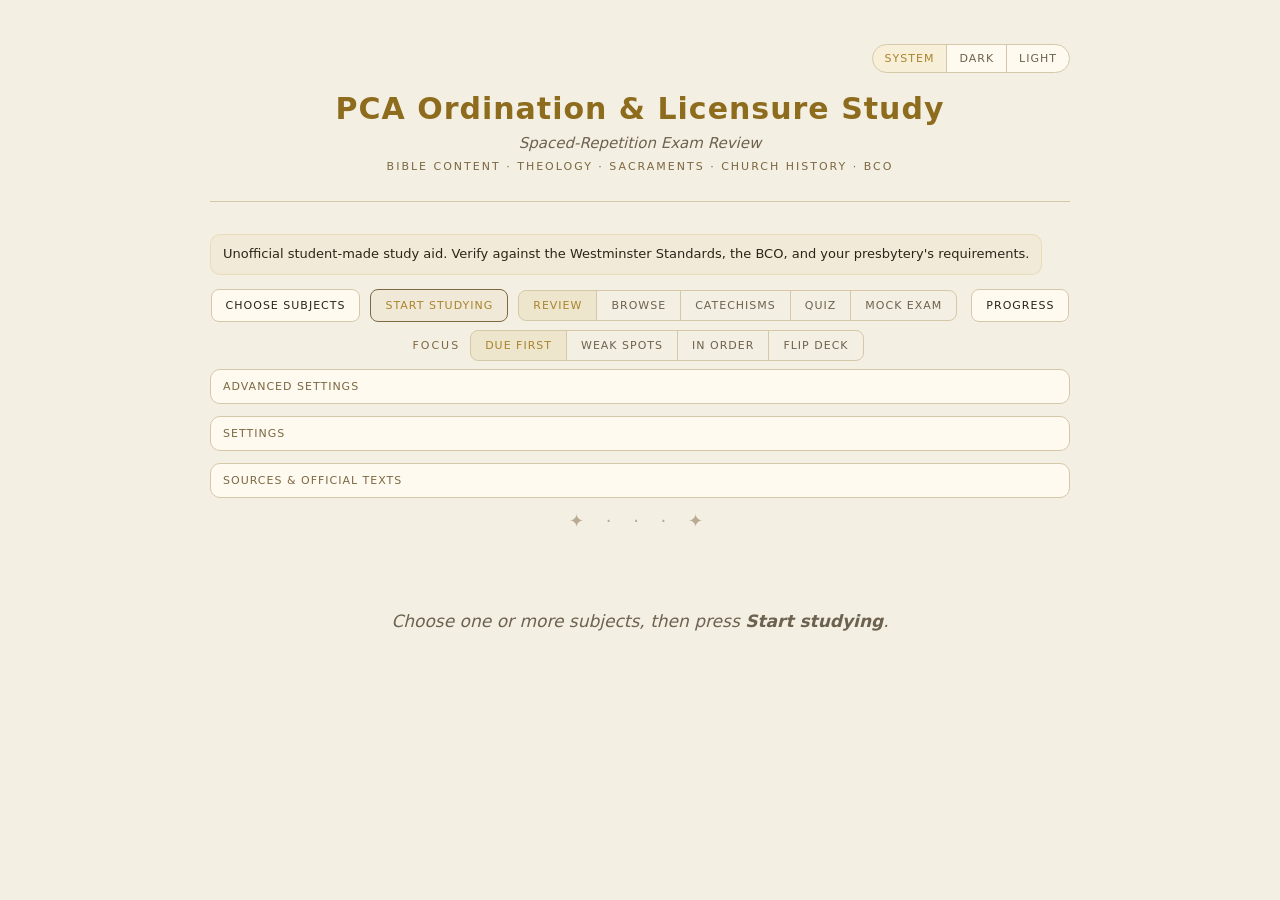
==== index.html @ 2c406398 "feat: add best scores to Progress, export v2, and PWA release bump" ====
<!DOCTYPE html>
<html lang="en">
<head>
<meta charset="utf-8">
<meta name="viewport" content="width=device-width, initial-scale=1, viewport-fit=cover">
<title>PCA Ordination &amp; Licensure Study</title>
<meta name="description" content="Spaced-repetition review for PCA licensure and ordination exams — Bible Content, Theology, Sacraments, Church History, and the Book of Church Order.">
<meta name="theme-color" content="#0e0f14">
<link rel="icon" href="favicon.svg">
<link rel="manifest" href="manifest.json?v=68">

<!-- Google tag (gtag.js) -->
<script async src="https://www.googletagmanager.com/gtag/js?id=G-Y49JRJH39Q"></script>
<script>
  window.dataLayer = window.dataLayer || [];
  function gtag(){dataLayer.push(arguments);}
  gtag('js', new Date());

  gtag('config', 'G-Y49JRJH39Q');
</script>

<!-- Pre-paint: set theme/font/size before first paint to avoid a flash. -->
<script>
(function () {
  try {
    var t = localStorage.getItem('pca_theme');
    if (t === 'dark' || t === 'light') document.documentElement.setAttribute('data-theme', t);
    else document.documentElement.setAttribute('data-theme', window.matchMedia('(prefers-color-scheme: light)').matches ? 'light' : 'dark');
    var f = localStorage.getItem('pca_font');
    document.documentElement.setAttribute('data-font-family', f === 'serif' ? 'serif' : 'sans');
    var s = localStorage.getItem('pca_text_size') || 'medium';
    document.documentElement.setAttribute('data-text-size', s);
  } catch (e) {
    document.documentElement.setAttribute('data-theme', 'dark');
    document.documentElement.setAttribute('data-font-family', 'sans');
    document.documentElement.setAttribute('data-text-size', 'medium');
  }
})();
</script>

<link rel="stylesheet" href="styles.css?v=68">
<link rel="stylesheet" href="css/pca.css?v=68">
</head>
<body>
<div class="app">

  <header>
    <div class="header-top">
      <div></div>
      <div class="theme-switcher" role="group" aria-label="Color theme">
        <button class="theme-btn" id="themeSystemBtn" type="button" data-theme-mode="system">System</button>
        <button class="theme-btn" id="themeDarkBtn" type="button" data-theme-mode="dark">Dark</button>
        <button class="theme-btn" id="themeLightBtn" type="button" data-theme-mode="light">Light</button>
      </div>
    </div>
    <h1>PCA Ordination &amp; Licensure Study</h1>
    <div class="subtitle" id="appSubtitle">Spaced-Repetition Exam Review</div>
    <div class="wycliffe">Bible Content · Theology · Sacraments · Church History · BCO</div>
  </header>

  <div class="notice-row">
    <div class="app-notice" id="appNotice">Unofficial student-made study aid. Verify against the Westminster Standards, the BCO, and your presbytery's requirements.</div>
  </div>

  <div class="quick-start">
    <button class="quick-btn" type="button" id="chooseSubjectBtn">Choose subjects</button>
    <button class="quick-btn quick-primary" type="button" id="startStudyingBtn">Start studying</button>
    <div class="mode-group" role="group" aria-label="Study mode">
      <button class="mode-btn active" id="modeReviewBtn" type="button" data-mode="review" title="Self-check flashcards: recall, reveal, grade yourself">Review</button>
      <button class="mode-btn" id="modeBrowseBtn" type="button" data-mode="browse" title="Read a subject as an outline — tap a question to expand the answer">Browse</button>
      <button class="mode-btn" id="modeCatechismBtn" type="button" data-mode="catechism" title="The Westminster Larger &amp; Shorter Catechisms, question by question">Catechisms</button>
      <button class="mode-btn" id="modeQuizBtn" type="button" data-mode="quiz" title="Multiple-choice quiz on fact-style cards (passages, events, key facts) — longer self-check cards are covered in Review &amp; Browse">Quiz</button>
      <button class="mode-btn" id="modeExamBtn" type="button" data-mode="exam" title="Written-exam practice modeled on your committee's study guidelines — Bible Knowledge, Theology, and BCO sections">Mock exam</button>
    </div>
    <button class="quick-btn" type="button" id="progressBtn">Progress</button>
  </div>

  <div class="focus-row" id="focusRow" role="group" aria-label="Deck focus">
    <span class="focus-label">Focus</span>
    <div class="mode-group">
      <button class="mode-btn active" id="focusDueBtn" type="button" data-focus="due" title="Cards that are due, soonest first">Due first</button>
      <button class="mode-btn" id="focusWeakBtn" type="button" data-focus="weak" title="Only cards you've studied and scored under 60%">Weak spots</button>
      <button class="mode-btn" id="focusOrderBtn" type="button" data-focus="order" title="Unspaced: read straight through the whole selection in book order, ignoring the schedule">In order</button>
      <button class="mode-btn" id="focusFlipBtn" type="button" data-focus="flip" title="Non-spaced flip deck. Review: Hard/Uncertain send the card to the back of the pile, Easy retires it for this session. Quiz: a correct answer retires the card, a wrong one recycles it.">Flip deck</button>
    </div>
  </div>

  <details class="utility-section">
    <summary>Advanced settings</summary>
    <div class="adv-settings" id="advSettings" role="group" aria-label="Study engine settings">
      <button class="toggle-label" id="shuffleToggle" type="button" role="switch" aria-checked="true"
        title="On randomises the deck each time it's built or reshuffled; off keeps a fixed order (by subject, then book order). Parked while “In order” is the focus.">
        <span class="toggle-switch on" id="shuffleBtn" aria-hidden="true"></span>
        <span class="toggle-text">Shuffle</span>
      </button>
      <button class="toggle-label" id="spacedToggle" type="button" role="switch" aria-checked="true"
        title="Spaced repetition. On schedules each card by how well you know it and only resurfaces it when it's due — the 2-month / 14-day cadence. Off is unspaced: study the whole selection ignoring the schedule, marking cards until they're cleared (reps are still logged for your streak and XP).">
        <span class="toggle-switch on" id="spacedBtn" aria-hidden="true"></span>
        <span class="toggle-text">Spaced repetition</span>
      </button>
      <button class="toggle-label" id="unspacedResetToggle" type="button" role="switch" aria-checked="true"
        title="When spaced repetition is off, re-present every card again each new day so the selection comes back fresh. Off keeps the cards you've cleared retired until you reset.">
        <span class="toggle-switch on" id="unspacedResetBtn" aria-hidden="true"></span>
        <span class="toggle-text">Unspaced daily reset</span>
      </button>
      <button class="toggle-label" id="soundToggle" type="button" role="switch" aria-checked="false"
        title="Short synthesized tones for quiz and exam answers and results — a quiet rising tone for a correct answer, a low tone for an incorrect one, and a brief chime or fanfare for an A or S result. Off by default; sounds are generated on this device (Web Audio), nothing is downloaded.">
        <span class="toggle-switch" id="soundBtn" aria-hidden="true"></span>
        <span class="toggle-text">Sound effects</span>
      </button>
      <button class="toggle-label" id="celebrateToggle" type="button" role="switch" aria-checked="true"
        title="A brief confetti burst when a completed quiz or exam sitting earns an A or S. Skipped automatically when your device asks for reduced motion — a static gold accent shows instead. On by default.">
        <span class="toggle-switch on" id="celebrateBtn" aria-hidden="true"></span>
        <span class="toggle-text">Celebrations</span>
      </button>
    </div>
  </details>

  <details class="utility-section">
    <summary>Settings</summary>
    <div class="display-prefs" role="group" aria-label="Display preferences">
      <div class="display-prefs-row">
        <span class="display-prefs-label">Font</span>
        <div class="theme-switcher" role="group" aria-label="Font family">
          <button class="theme-btn" id="fontSerifBtn" type="button" data-font="serif">Serif</button>
          <button class="theme-btn" id="fontSansBtn" type="button" data-font="sans">Sans</button>
        </div>
      </div>
      <div class="display-prefs-row">
        <span class="display-prefs-label">Text size</span>
        <div class="theme-switcher" role="group" aria-label="Text size">
          <button class="theme-btn" id="textSizeMediumBtn" type="button" data-size="medium">Medium</button>
          <button class="theme-btn" id="textSizeLargeBtn" type="button" data-size="large">Large</button>
          <button class="theme-btn" id="textSizeXLargeBtn" type="button" data-size="x-large">X-Large</button>
        </div>
      </div>
      <div class="display-prefs-row">
        <span class="display-prefs-label">WCF card detail</span>
        <div class="theme-switcher" role="group" aria-label="WCF card detail">
          <button class="theme-btn" id="wcfFullBtn" type="button" data-wcf-detail="full" title="Westminster Confession cards show the full text of the confession section (default).">Full text</button>
          <button class="theme-btn" id="wcfSummaryBtn" type="button" data-wcf-detail="summary" title="Westminster Confession cards show a concise summary, with the full text available behind an expander.">Summary</button>
        </div>
      </div>
    </div>
    <p class="display-prefs-note">WCF card detail controls only the Westminster Confession cards — Full text (the default) shows the whole confession section; Summary shows a concise study version.</p>
    <div style="margin-top:12px; display:flex; gap:8px; flex-wrap:wrap;">
      <button class="ctrl-btn" type="button" id="installAppBtn">Install app</button>
      <button class="ctrl-btn" type="button" id="exportBtn">Export progress</button>
      <button class="ctrl-btn" type="button" id="importBtn">Import progress</button>
      <button class="ctrl-btn" type="button" id="resetSelectionBtn">Reset this selection</button>
      <button class="ctrl-btn" type="button" id="resetAllBtn">Reset everything…</button>
      <button class="ctrl-btn" type="button" id="clearScoresBtn">Clear best scores…</button>
      <input type="file" id="importFile" accept="application/json" style="display:none">
    </div>
  </details>

  <details class="utility-section">
    <summary>Sources &amp; official texts</summary>
    <div class="sources-body">
      <p>This app is a study aid. Where the answer quotes a confessional standard
        it is labeled (e.g. <em>Westminster Shorter Catechism</em>); text marked
        <em>Study note</em> is the author's gloss — confirm it against the
        official texts below. Reference chips on each card link out to the source.</p>
      <ul class="sources-list">
        <li><strong>Book of Church Order (PCA)</strong> —
          <a href="https://www.pcaac.org/bco/" target="_blank" rel="noopener noreferrer">official current BCO (pcaac.org)</a> ·
          <a href="https://www.pcahistory.org/bco/" target="_blank" rel="noopener noreferrer">browsable (pcahistory.org)</a></li>
        <li><strong>Westminster Confession of Faith</strong> —
          <a href="https://www.opc.org/wcf.html" target="_blank" rel="noopener noreferrer">with proof texts (opc.org)</a></li>
        <li><strong>Westminster Larger Catechism</strong> —
          <a href="https://www.opc.org/lc.html" target="_blank" rel="noopener noreferrer">opc.org</a></li>
        <li><strong>Westminster Shorter Catechism</strong> —
          <a href="https://www.opc.org/sc.html" target="_blank" rel="noopener noreferrer">opc.org</a></li>
        <li><strong>Exam preparation guide</strong> —
          <a href="https://www.pcabookstore.com/p-1765-preparing-for-licensure-and-or.aspx" target="_blank" rel="noopener noreferrer">Chapell/Meek, <em>Preparing for Licensure &amp; Ordination Exams</em></a> (the standard weekly-schedule companion)</li>
      </ul>
      <p class="sources-note">Note on provenance: the BCO is copyrighted, so all BCO
        content here is <em>paraphrase</em> — the original Q&amp;A deck derives from a
        third-party 2007 study set, and the governance sub-decks are modern paraphrases
        keyed to current BCO chapter numbers. Always verify wording and numbering
        against the official BCO (linked above). The Westminster Standards content is
        quoted from the public-domain text. Exams are set per presbytery; there is no
        standard PCA question bank.</p>
    </div>
  </details>

  <div class="ornament">✦ · · · ✦</div>

  <div class="qa-deck-meta" id="deckMeta"></div>
  <div id="cardArea">
    <div class="empty-state">
      <p>Choose one or more subjects, then press <strong>Start studying</strong>.</p>
    </div>
  </div>

  <section class="review-shell">
    <div class="review-panel" id="reviewPanel">
      <div class="review-stats" id="reviewStats"></div>
      <div class="review-list" id="reviewList"></div>
    </div>
  </section>
</div>

<!-- Subject / sub-deck selector -->
<div class="consent-overlay" id="studySelectorOverlay" aria-hidden="true">
  <div class="consent-modal" role="dialog" aria-modal="true" aria-label="Choose subjects">
    <div class="selector-head">
      <h2>Choose what to study</h2>
      <div class="selector-head-actions">
        <button class="ctrl-btn" type="button" id="selectorClearTopBtn">Clear</button>
        <button class="quick-btn quick-primary" type="button" id="selectorDoneTopBtn">Done</button>
      </div>
    </div>
    <div class="selector-groupby theme-switcher" role="group" aria-label="Group decks by">
      <button class="theme-btn active" id="groupByWeekBtn" type="button" data-groupby="week" title="The 12-week study plan (Chapell &amp; Meek, “Schedule of Assignments”)">By week</button>
      <button class="theme-btn" id="groupBySubjectBtn" type="button" data-groupby="subject">By subject</button>
    </div>
    <div class="subject-list" id="subjectList"></div>
    <div style="display:flex; gap:8px; justify-content:flex-end; margin-top:8px;">
      <button class="ctrl-btn" type="button" id="selectorAllBtn">Select all</button>
      <button class="ctrl-btn" type="button" id="selectorClearBtn">Clear</button>
      <button class="quick-btn quick-primary" type="button" id="selectorDoneBtn">Done</button>
    </div>
  </div>
</div>

<!-- Progress overlay -->
<div class="consent-overlay" id="progressOverlay" aria-hidden="true">
  <div class="consent-modal" role="dialog" aria-modal="true" aria-label="Progress">
    <h2>Progress</h2>
    <div id="progressBody"></div>
    <div style="display:flex; justify-content:flex-end; margin-top:14px;">
      <button class="quick-btn quick-primary" type="button" id="progressCloseBtn">Close</button>
    </div>
  </div>
</div>

<!-- Setting describe-modal (opened by the (i) on an Advanced-settings toggle) -->
<div class="consent-overlay" id="toggleInfoOverlay" aria-hidden="true">
  <div class="consent-modal" role="dialog" aria-modal="true" aria-labelledby="toggleInfoTitle">
    <h2 id="toggleInfoTitle">Setting</h2>
    <div id="toggleInfoBody" class="toggle-info-body"></div>
    <div style="display:flex; justify-content:flex-end; margin-top:14px;">
      <button class="quick-btn quick-primary" type="button" id="toggleInfoCloseBtn">Got it</button>
    </div>
  </div>
</div>

<!-- ESV API token modal (Psalms reader). The ESV is copyrighted, so its text is
     never bundled — the reader fetches it live using the user's OWN free
     Crossway token, stored only on this device. Version only flips to ESV on an
     explicit "Save & use ESV"; a backdrop/Escape dismiss leaves it on KJV. -->
<div class="consent-overlay" id="esvTokenOverlay" aria-hidden="true">
  <div class="consent-modal" role="dialog" aria-modal="true" aria-labelledby="esvTokenTitle">
    <h2 id="esvTokenTitle">ESV API token</h2>
    <div class="consent-copy">
      <p>The ESV is copyrighted, so this app can’t ship its text. To read the Psalms in the ESV it uses <strong>your own</strong> free API token from Crossway, stored only on this device.</p>
      <p><a href="https://api.esv.org/account/create-application/" target="_blank" rel="noopener">Get a free ESV API token →</a></p>
    </div>
    <input type="password" id="esvTokenInput" class="esv-token-input" placeholder="Paste your ESV API token" autocomplete="off" autocapitalize="off" spellcheck="false" aria-label="ESV API token">
    <div class="consent-actions">
      <button class="ctrl-btn" type="button" id="esvTokenKjvBtn">Use King James</button>
      <button class="quick-btn quick-primary" type="button" id="esvTokenSaveBtn">Save &amp; use ESV</button>
    </div>
  </div>
</div>

<!-- Update-available modal (blocking; user-triggered refresh avoids the iOS PWA
     auto-reload freeze). Replaces the old corner banner, which was easy to ignore
     so users lingered on a stale cached version. -->
<div class="consent-overlay" id="refreshAvailableOverlay" aria-hidden="true">
  <div class="consent-modal" role="dialog" aria-modal="true" aria-labelledby="refreshAvailableTitle">
    <h2 id="refreshAvailableTitle">A new version is ready</h2>
    <div class="consent-copy">
      <p>A newer version of the app has been downloaded. Tap <strong>Refresh now</strong> to switch to it — or fully close the app and reopen it. Your saved progress and settings stay on this device and aren’t affected.</p>
    </div>
    <div style="display:flex; justify-content:flex-end; margin-top:14px;">
      <button class="quick-btn quick-primary" type="button" id="updateRefreshBtn">Refresh now</button>
    </div>
  </div>
</div>

<!-- "Install to Home Screen" how-to (shown on iOS Safari / browsers without a
     native install prompt). The persistent banner (#pwaInstallHost) is created
     on demand by js/app/pwaInstall.js. -->
<div class="consent-overlay" id="installInstructionsOverlay" aria-hidden="true">
  <div class="consent-modal install-modal" role="dialog" aria-modal="true" aria-labelledby="installInstructionsTitle">
    <button class="modal-close-x" type="button" id="installCloseX" aria-label="Close">&times;</button>
    <h2 id="installInstructionsTitle">Install this app</h2>
    <div class="consent-copy" id="installInstructionsBody"></div>
    <div class="consent-actions install-actions">
      <button class="ctrl-btn" type="button" id="installGotItBtn">Got it!</button>
      <button class="ctrl-btn" type="button" id="installDontShowBtn">Don&rsquo;t show again</button>
    </div>
  </div>
</div>

<!-- Subject data (plain defer globals → window.PCA_DATA) -->
<script defer src="js/data/subjects/bible_content.js?v=68"></script>
<script defer src="js/data/subjects/bible_books.js?v=68"></script>
<script defer src="js/data/subjects/bco.js?v=68"></script>
<script defer src="js/data/subjects/bco_governance.js?v=68"></script>
<script defer src="js/data/subjects/bco_comprehensive.js?v=68"></script>
<script defer src="js/data/subjects/sacraments.js?v=68"></script>
<script defer src="js/data/subjects/church_history.js?v=68"></script>
<script defer src="js/data/subjects/hot_topics.js?v=68"></script>
<script defer src="js/data/subjects/theology.js?v=68"></script>
<script defer src="js/data/subjects/theology_other.js?v=68"></script>
<script defer src="js/data/subjects/wcf.js?v=68"></script>
<script defer src="js/data/subjects/doctrines_proofs.js?v=68"></script>
<script defer src="js/data/subjects/personal_call.js?v=68"></script>
<script defer src="js/data/subjects/catechism_wsc.js?v=68"></script>

<!-- 12-week study plan (Schedule of Assignments) → window.PCA_WEEKS -->
<script defer src="js/data/week_plan.js?v=68"></script>

<!-- Westminster catechisms full text (defer global → window.PCA_CATECHISMS) -->
<script defer src="js/data/catechisms.js?v=68"></script>
<script defer src="js/data/catechisms_bco.js?v=68"></script>
<!-- The 150 Psalms, KJV (public domain) — the Psalms reader category in the
     Catechisms mode. Must load AFTER catechisms.js (which assigns the global). -->
<script defer src="js/data/psalms_kjv.js?v=68"></script>

<!-- Hand-authored quiz bank (defer globals → window.PCA_QUIZ) -->
<script defer src="js/data/quiz/bible_content.js?v=68"></script>
<script defer src="js/data/quiz/bible_books.js?v=68"></script>
<script defer src="js/data/quiz/bco.js?v=68"></script>
<script defer src="js/data/quiz/sacraments.js?v=68"></script>
<script defer src="js/data/quiz/church_history.js?v=68"></script>
<script defer src="js/data/quiz/theology.js?v=68"></script>
<script defer src="js/data/quiz/hot_topics.js?v=68"></script>
<!-- Authored BCO True/False bank (defer global → window.PCA_QUIZ_TF; Mock exam only) -->
<script defer src="js/data/quiz/bco_tf.js?v=68"></script>

<!-- Per-card MCQ overlays (defer globals → window.PCA_CARD_QUIZ): a hand-
     authored multiple-choice question for every card that can't auto-generate
     one, so the whole bank is quizzable in Quiz mode and the Mock exam. -->
<script defer src="js/data/quiz_cards/bible_books.js?v=68"></script>
<script defer src="js/data/quiz_cards/bible_books_nt.js?v=68"></script>
<script defer src="js/data/quiz_cards/bible_content.js?v=68"></script>
<script defer src="js/data/quiz_cards/bco.js?v=68"></script>
<script defer src="js/data/quiz_cards/bco_comprehensive.js?v=68"></script>
<script defer src="js/data/quiz_cards/theology.js?v=68"></script>
<script defer src="js/data/quiz_cards/wcf.js?v=68"></script>
<script defer src="js/data/quiz_cards/church_history.js?v=68"></script>
<script defer src="js/data/quiz_cards/small_subjects.js?v=68"></script>

<!-- Entry point -->
<script type="module" src="js/app/pca.js?v=68"></script>
</body>
</html>
---- styles.css ----
:root {
    --bg: #0e0f14;
    --surface: #161820;
    --card-front: #1b1d26;
    --card-back: #1a1f2e;
    --border: #2e3147;
    --gold: #c9a84c;
    --gold-light: #e8c97a;
    --gold-dim: #7a6030;
    --cream: #f0e6c8;
    --muted: #8a8fa8;
    --accent-blue: #4a7fa5;
    --accent-red: #8c3a3a;
    --green: #4a7a5a;
    --radius: 12px;
    --shadow: 0 8px 40px rgba(0,0,0,0.6);
    /* Default serif stack: Gentium Plus (self-hosted, polytonic-capable)
       with the generic serif as a fallback for any glyph outside the
       bundled subsets. Used for body, display, and Greek text. */
    --font-body: 'Gentium Plus', serif;
    --font-display: 'Gentium Plus', serif;
    --font-greek: 'Gentium Plus', serif;
  }

  /* Sans-serif override: body, display, and Greek text all use the
     self-hosted Noto Sans declared above. The generic sans-serif is a
     last-resort fallback if the bundled woff2 ever fails to load. */
  html[data-font-family="sans"] {
    --font-body: 'Noto Sans', sans-serif;
    --font-display: 'Noto Sans', sans-serif;
    --font-greek: 'Noto Sans', sans-serif;
  }

  /* Text size: every `font-size` is wrapped in calc(... * var(--text-scale))
     (see the build note in CLAUDE.md) so the user's choice scales the rendered
     glyphs. We used to set `zoom` on <body>, but iOS Safari applies zoom to
     layout boxes without scaling the text itself, so larger sizes only added
     whitespace. A multiplied custom property scales real glyphs on every
     engine. --text-scale inherits from <html>, so it reaches both stylesheets. */
  html { --text-scale: 1; }
  html[data-text-size="large"]   { --text-scale: 1.12; }
  html[data-text-size="x-large"] { --text-scale: 1.25; }

  html[data-theme="light"] {
    --bg: #f4efe3;
    --surface: #fffaf0;
    --card-front: #fffdf7;
    --card-back: #f8f2e6;
    --border: #d5c7a8;
    --gold: #8e6c1e;
    --gold-light: #a8842d;
    --gold-dim: #7c6841;
    --cream: #2b2418;
    --muted: #6d624f;
    --accent-blue: #4a7fa5;
    --accent-red: #8c3a3a;
    --green: #3f6f4f;
    --shadow: 0 8px 28px rgba(82,62,24,0.14);
  }

  * { box-sizing: border-box; margin: 0; padding: 0; }



  html {
    -webkit-text-size-adjust: 100%;
    touch-action: manipulation;
  }

  button,
  .session-btn,
  .ctrl-btn,
  .nav-btn,
  .mark-btn,
  .card-wrapper {
    touch-action: manipulation;
  }

  body {
    background: var(--bg);
    color: var(--cream);
    font-family: var(--font-body);
    font-size: calc((17px) * var(--text-scale, 1));
    min-height: 100vh;
    overflow-x: hidden;
    transition: background 0.25s ease, color 0.25s ease;
  }

  /* Subtle texture overlay. will-change promotes this to its own
     compositor layer so the fixed noise tile doesn't force a repaint of
     the scrolling content underneath it (notably on Edge, which is more
     conservative than Chrome about auto-promoting fixed elements). */
  body::before {
    content: '';
    position: fixed; inset: 0;
    background-image: url("data:image/svg+xml,%3Csvg xmlns='http://www.w3.org/2000/svg' width='300' height='300'%3E%3Cfilter id='n'%3E%3CfeTurbulence type='fractalNoise' baseFrequency='0.75' numOctaves='4' stitchTiles='stitch'/%3E%3CfeColorMatrix type='saturate' values='0'/%3E%3C/filter%3E%3Crect width='300' height='300' filter='url(%23n)' opacity='0.03'/%3E%3C/svg%3E");
    pointer-events: none; z-index: 0;
    will-change: transform;
  }

  .app {
    position: relative; z-index: 1; max-width: 900px; margin: 0 auto;
    padding: calc(24px + env(safe-area-inset-top, 0px)) 20px 60px;
  }

  /* ── Header ── */
  header { text-align: center; padding: 20px 0 28px; border-bottom: 1px solid var(--border); margin-bottom: 32px; }
  .header-top { display: grid; grid-template-columns: 1fr auto; align-items: center; margin-bottom: 16px; }
  .theme-switcher { display: inline-flex; border: 1px solid var(--border); border-radius: 999px; overflow: hidden; background: var(--surface); justify-self: end; }
  .theme-btn { background: transparent; border: 0; color: var(--muted); font-family: var(--font-display); font-size: calc((11px) * var(--text-scale, 1)); letter-spacing: 1px; text-transform: uppercase; padding: 7px 12px; cursor: pointer; transition: all 0.08s; }
  .theme-btn + .theme-btn { border-left: 1px solid var(--border); }
  .theme-btn:hover { color: var(--gold); background: rgba(201,168,76,0.06); }
  .theme-btn.active { color: var(--gold-light); background: rgba(201,168,76,0.14); }
  header .koine { font-family: var(--font-greek); font-size: calc((13px) * var(--text-scale, 1)); letter-spacing: 3px; color: var(--gold-dim); text-transform: uppercase; margin-bottom: 10px; }
  header h1 { font-family: var(--font-display); font-size: calc((clamp(20px, 4vw, 30px)) * var(--text-scale, 1)); font-weight: 600; color: var(--gold); letter-spacing: 1px; line-height: 1.3; }
  header .subtitle { font-style: italic; color: var(--muted); margin-top: 6px; font-size: calc((15px) * var(--text-scale, 1)); }
  header .wycliffe { font-family: var(--font-display); font-size: calc((11px) * var(--text-scale, 1)); letter-spacing: 2px; color: var(--gold-dim); text-transform: uppercase; margin-top: 8px; }

  /* ── Session Selector ── */
  .selector-section { margin-bottom: 28px; }
  .selector-label { font-family: var(--font-display); font-size: calc((12px) * var(--text-scale, 1)); letter-spacing: 2px; text-transform: uppercase; color: var(--gold-dim); margin-bottom: 12px; display: block; }

  .sessions-grid {
    display: grid;
    grid-template-columns: repeat(auto-fill, minmax(200px, 1fr));
    gap: 8px;
  }

  .chapters-grid {
    display: grid;
    grid-template-columns: repeat(auto-fill, minmax(110px, 1fr));
    gap: 8px;
  }

  .deselect-section { padding-bottom: 18px; border-bottom: 1px solid var(--border); }
  .deselect-grid { grid-template-columns: repeat(auto-fill, minmax(150px, 1fr)); }

  .supplemental-list {
    display: grid;
    gap: 10px;
  }

  .supplemental-week {
    background: rgba(17, 19, 29, 0.4);
    border: 1px solid var(--border);
    border-radius: 12px;
    overflow: hidden;
  }

  .supplemental-week-summary {
    display: flex;
    align-items: center;
    justify-content: space-between;
    gap: 12px;
    padding: 12px 16px;
    color: var(--gold);
    cursor: pointer;
    font-family: var(--font-display);
    font-size: calc((15px) * var(--text-scale, 1));
    letter-spacing: 0.04em;
  }

  .supplemental-week-summary:hover { background: rgba(201,168,76,0.08); }
  .supplemental-week-summary .chapter-count { color: var(--muted); font-family: var(--font-body); font-size: calc((12px) * var(--text-scale, 1)); font-weight: normal; letter-spacing: 0; }

  .supplemental-week-body {
    display: grid;
    gap: 8px;
    padding: 0 10px 10px;
  }

  .supplemental-set {
    background: rgba(17, 19, 29, 0.55);
    border: 1px solid var(--border);
    border-radius: 10px;
    overflow: hidden;
  }

  .supplemental-summary {
    display: flex;
    align-items: center;
    justify-content: space-between;
    gap: 12px;
    padding: 10px 14px;
    color: var(--cream);
    cursor: pointer;
    font-family: var(--font-display);
    font-size: calc((14px) * var(--text-scale, 1));
    line-height: 1.25;
  }

  .supplemental-summary:hover { background: rgba(201,168,76,0.06); }
  .supplemental-summary .chapter-count { color: var(--muted); font-family: var(--font-body); font-size: calc((12px) * var(--text-scale, 1)); }

  .supplemental-paradigm-list {
    display: grid;
    grid-template-columns: repeat(auto-fill, minmax(220px, 1fr));
    gap: 8px;
    padding: 0 10px 10px;
  }

  .supplemental-all-btn { border-color: var(--gold-dim); }
  .supplemental-paradigm-btn { text-align: left; }

  .supplemental-select-all-week {
    border-color: var(--gold-dim);
    color: var(--gold);
    font-family: var(--font-display);
    letter-spacing: 0.03em;
  }
  .supplemental-select-all-week:hover { background: rgba(201,168,76,0.1); }

  .supplemental-set-flat {
    display: flex;
    align-items: center;
    justify-content: space-between;
    gap: 12px;
    padding: 10px 14px;
    text-align: left;
    font-family: var(--font-display);
    font-size: calc((14px) * var(--text-scale, 1));
    line-height: 1.25;
  }
  .supplemental-set-flat .chapter-count {
    display: inline;
    margin-top: 0;
    font-family: var(--font-body);
  }

  /* ── Advanced vocabulary ── */
  .advanced-section-shell {
    border: 1px solid var(--border);
    border-radius: 12px;
    background: rgba(17, 19, 29, 0.4);
    padding: 0;
    overflow: hidden;
  }
  .advanced-section-shell[open] { background: rgba(17, 19, 29, 0.55); }
  .advanced-section-summary {
    display: flex;
    align-items: center;
    justify-content: space-between;
    gap: 12px;
    padding: 12px 16px;
    cursor: pointer;
    list-style: none;
    color: var(--gold);
    font-family: var(--font-display);
    font-size: calc((14px) * var(--text-scale, 1));
    letter-spacing: 0.04em;
  }
  .advanced-section-summary::-webkit-details-marker { display: none; }
  .advanced-section-summary:hover { background: rgba(201,168,76,0.06); }
  .advanced-section-meta {
    color: var(--muted);
    font-family: var(--font-body);
    font-size: calc((12px) * var(--text-scale, 1));
    font-weight: normal;
    letter-spacing: 0;
  }
  .advanced-section-blurb {
    margin: 0 16px 14px;
    color: var(--muted);
    font-family: var(--font-body);
    font-size: calc((13px) * var(--text-scale, 1));
    font-style: italic;
    line-height: 1.45;
  }
  .advanced-week-body {
    display: grid;
    gap: 8px;
    padding: 0 10px 12px;
  }
  .advanced-set { background: rgba(17, 19, 29, 0.65); }
  .advanced-summary { font-size: calc((13.5px) * var(--text-scale, 1)); }
  .advanced-notes {
    padding: 0 14px 8px;
    color: var(--muted);
    font-family: var(--font-body);
    font-size: calc((12px) * var(--text-scale, 1));
    font-style: italic;
  }
  .advanced-sub-list {
    grid-template-columns: repeat(auto-fill, minmax(180px, 1fr));
  }
  .advanced-empty {
    padding: 12px 16px;
    color: var(--muted);
    font-family: var(--font-body);
    font-size: calc((13px) * var(--text-scale, 1));
    font-style: italic;
  }

  .session-btn {
    background: var(--surface);
    border: 1px solid var(--border);
    color: var(--cream);
    font-family: var(--font-body);
    font-size: calc((14px) * var(--text-scale, 1));
    padding: 10px 14px;
    border-radius: 8px;
    cursor: pointer;
    text-align: left;
    transition: all 0.08s;
    line-height: 1.3;
  }
  .session-btn:hover { border-color: var(--gold-dim); background: #1e2030; }
  .session-btn.active { border-color: var(--gold); background: #1e1e2a; color: var(--gold-light); }
  .session-btn .session-tag {
    display: block;
    font-family: var(--font-display);
    font-size: calc((11px) * var(--text-scale, 1));
    letter-spacing: 1.5px;
    text-transform: uppercase;
    color: var(--gold-dim);
    margin-bottom: 3px;
  }
  .session-btn.active .session-tag { color: var(--gold); }
  .session-btn .session-chapters { font-style: italic; color: var(--muted); font-size: calc((12px) * var(--text-scale, 1)); }
  .session-btn.active .session-chapters { color: var(--gold-dim); }

  .chapter-btn {
    background: var(--surface);
    border: 1px solid var(--border);
    color: var(--cream);
    font-family: var(--font-body);
    font-size: calc((14px) * var(--text-scale, 1));
    padding: 10px 14px;
    border-radius: 8px;
    cursor: pointer;
    text-align: center;
    transition: all 0.08s;
    line-height: 1.2;
  }
  .chapter-btn:hover { border-color: var(--gold-dim); background: #1e2030; }
  .chapter-btn.active { border-color: var(--gold); background: #1e1e2a; color: var(--gold-light); }
  .chapter-btn .chapter-count {
    display: block;
    color: var(--muted);
    font-size: calc((12px) * var(--text-scale, 1));
    margin-top: 3px;
  }
  .chapter-btn.active .chapter-count { color: var(--gold-dim); }

  /* Special buttons */
  .session-btn.special { border-color: var(--gold-dim); }
  .session-btn.special .session-tag { color: var(--gold); }

  /* ── Display preferences (font + text size) ──
     Buttons reuse the .theme-switcher / .theme-btn segmented-control styling
     used by the header's color-theme picker, so the pattern is consistent
     and any cached older CSS still renders these as styled buttons. */
  .display-prefs {
    display: flex; flex-direction: column; gap: 8px;
    margin-bottom: 14px;
  }
  .display-prefs-row {
    display: flex; align-items: center; gap: 12px;
    flex-wrap: wrap;
  }
  .display-prefs-label {
    font-family: var(--font-display);
    font-size: calc((11px) * var(--text-scale, 1)); letter-spacing: 1.5px;
    text-transform: uppercase; color: var(--gold-dim);
    flex: 0 0 auto; min-width: 78px;
  }
  .display-prefs .theme-switcher { flex: 0 0 auto; max-width: 100%; }
  .display-prefs .theme-btn.active { color: var(--gold-light); background: rgba(201,168,76,0.14); }
  .display-prefs-note {
    max-width: 760px; margin: 2px 0 0; color: var(--muted);
    font-size: calc((12.5px) * var(--text-scale, 1)); line-height: 1.5;
  }

  /* ── Controls Bar ── */
  .controls-bar {
    display: flex; align-items: center; gap: 12px; flex-wrap: wrap;
    padding: 14px 18px; background: var(--surface);
    border: 1px solid var(--border); border-radius: var(--radius);
    margin-bottom: 28px;
  }
  .progress-text { font-family: var(--font-display); font-size: calc((13px) * var(--text-scale, 1)); color: var(--gold); flex: 1; min-width: 120px; }
  .progress-percent { font-family: var(--font-display); font-size: calc((12px) * var(--text-scale, 1)); color: var(--gold-light); min-width: 56px; text-align: right; }
  .progress-meta { font-family: var(--font-body); font-size: calc((12px) * var(--text-scale, 1)); color: var(--muted); min-width: 250px; }
  .progress-bar-wrap { flex: 2; min-width: 120px; height: 4px; background: var(--border); border-radius: 2px; }
  .progress-bar-fill { height: 100%; background: linear-gradient(90deg, var(--gold-dim), var(--gold)); border-radius: 2px; transition: width 0.4s ease; }

  .ctrl-btn {
    background: none; border: 1px solid var(--border);
    color: var(--muted); font-family: var(--font-display);
    font-size: calc((11px) * var(--text-scale, 1)); letter-spacing: 1px; text-transform: uppercase;
    padding: 7px 14px; border-radius: 6px; cursor: pointer;
    transition: all 0.08s;
  }
  .ctrl-btn:hover { border-color: var(--gold-dim); color: var(--gold); }
  .ctrl-btn.active-toggle { border-color: var(--gold); color: var(--gold-light); background: rgba(201,168,76,0.07); }

  .reset-actions-grid {
    display: grid;
    grid-template-columns: 1fr 1fr;
    gap: 8px;
    width: 100%;
  }
  .reset-actions-grid .ctrl-btn { width: 100%; text-align: center; }

  /* ── Card Area ── */
  .card-area {
    perspective: 1200px;
    display: flex; justify-content: center;
    margin-bottom: 28px;
  }

  .card-wrapper {
    width: 100%; max-width: 560px;
    height: 280px;
    position: relative;
    cursor: pointer;
  }

  .card-inner {
    width: 100%; height: 100%;
    position: relative;
    transform-style: preserve-3d;
    transition: transform 0.55s cubic-bezier(0.4, 0.2, 0.2, 1);
  }
  .card-wrapper.flipped .card-inner { transform: rotateY(180deg); }

  .card-face {
    position: absolute; inset: 0;
    backface-visibility: hidden;
    -webkit-backface-visibility: hidden;
    border-radius: 14px;
    display: flex; flex-direction: column;
    align-items: center; justify-content: center;
    padding: 36px 40px;
    border: 1px solid var(--border);
    box-shadow: var(--shadow);
  }

  .card-front {
    background: radial-gradient(ellipse at 30% 30%, #1e2035 0%, #161820 100%);
    border-color: #2e3147;
  }
  .card-back {
    background: radial-gradient(ellipse at 70% 70%, #1a2030 0%, #141620 100%);
    border-color: #2a3045;
    transform: rotateY(180deg);
  }

  /* Decorative corner lines */
  .card-face::before, .card-face::after {
    content: '';
    position: absolute;
    width: 30px; height: 30px;
    border-color: var(--gold-dim);
    border-style: solid;
    opacity: 0.4;
  }
  .card-face::before { top: 14px; left: 14px; border-width: 1px 0 0 1px; }
  .card-face::after  { bottom: 14px; right: 14px; border-width: 0 1px 1px 0; }

  .card-label {
    position: absolute; top: 14px; right: 18px;
    font-family: var(--font-display); font-size: calc((11px) * var(--text-scale, 1));
    letter-spacing: 2px; text-transform: uppercase;
    color: var(--gold-dim); opacity: 0.7;
  }

  .card-required-label {
    position: absolute; top: 14px; left: 18px;
    font-family: var(--font-display); font-size: calc((11px) * var(--text-scale, 1));
    letter-spacing: 2px; text-transform: uppercase;
    color: var(--gold-dim); opacity: 0.55;
  }
  .card-required-label-opt { opacity: 0.4; }

  .card-greek {
    font-family: var(--font-greek);
    font-size: calc((clamp(26px, 6vw, 42px)) * var(--text-scale, 1));
    color: var(--cream);
    text-align: center;
    line-height: 1.4;
    letter-spacing: 1px;
    margin-bottom: 10px;
  }
  .card-hint {
    font-style: italic; font-size: calc((13px) * var(--text-scale, 1)); color: var(--muted);
    text-align: center;
    margin-top: 4px;
  }
  .card-pos {
    font-family: var(--font-display);
    font-size: calc((11px) * var(--text-scale, 1));
    letter-spacing: 1.5px;
    text-transform: uppercase;
    color: var(--gold);
    text-align: center;
    margin-top: 8px;
    opacity: 0.9;
  }

  .card-english {
    font-size: calc((clamp(18px, 3.5vw, 26px)) * var(--text-scale, 1));
    color: var(--gold-light);
    text-align: center;
    line-height: 1.5;
    margin-bottom: 8px;
  }
  .card-greek-small {
    font-family: var(--font-greek);
    font-size: calc((16px) * var(--text-scale, 1));
    color: var(--muted);
    text-align: center;
    font-style: italic;
    margin-top: 6px;
  }
  /* Principal-parts annotation under a chapter-vocab verb's headword: one
   * line of bracketed forms in smaller Greek (2 aor. / fut. / aor. pass. /
   * pf.), each paired with a tiny label, so the present is associated with
   * its irregular parts at a glance. Wraps when a verb carries several. */
  .card-stem-alts {
    font-family: var(--font-greek);
    font-size: calc((clamp(15px, 2.8vw, 20px)) * var(--text-scale, 1));
    color: var(--gold-dim);
    text-align: center;
    letter-spacing: 1px;
    line-height: 1.5;
    margin-top: -2px;
    margin-bottom: 8px;
  }
  .card-stem-alts-label {
    font-family: var(--font-display);
    font-size: calc((10px) * var(--text-scale, 1));
    letter-spacing: 1.5px;
    text-transform: uppercase;
    color: var(--muted);
    margin-right: 4px;
    vertical-align: middle;
  }
  /* "★ key verb" badge on stem-flip cards the professor flagged as high
   * priority. Small gold tag centered above the form. */
  .card-key-verb {
    font-family: var(--font-display);
    font-size: calc((10px) * var(--text-scale, 1));
    letter-spacing: 1.5px;
    text-transform: uppercase;
    color: var(--gold);
    text-align: center;
    margin-bottom: 2px;
    opacity: 0.9;
  }
  /* Verbal stem printed inline after the form (", λαβ-") on both faces of a
   * stem-flip card. Smaller and muted so the inflected form stays dominant. */
  .card-stem-inline {
    font-size: 0.6em;
    color: var(--gold-dim);
    letter-spacing: 0.5px;
    white-space: nowrap;
  }

  .flip-hint {
    position: absolute; bottom: 16px; left: 50%; transform: translateX(-50%);
    font-family: var(--font-display); font-size: calc((11px) * var(--text-scale, 1)); letter-spacing: 1.5px;
    color: var(--gold-dim); text-transform: uppercase; opacity: 0.6;
    pointer-events: none;
  }

  /* Second-aorist flip cards (W4_SECOND_AORIST_FLIP). Both faces show Greek
   * with an English gloss subtitle; differing characters between the present
   * and aorist forms are diff-highlighted via .stem-diff. */
  .card-stem-flip .card-stem-flip-form {
    margin-top: 18px;
  }
  .card-stem-flip-gloss {
    font-family: var(--font-body);
    font-style: italic;
    font-size: calc((clamp(14px, 2.6vw, 17px)) * var(--text-scale, 1));
    color: var(--gold-light);
    margin-top: 6px;
    margin-bottom: 10px;
  }
  .card-stem-note {
    font-size: calc((12px) * var(--text-scale, 1));
    color: var(--muted);
    line-height: 1.4;
    padding: 6px 12px;
    border-top: 1px dashed rgba(201,168,76,0.25);
    margin: 8px 16px 0;
    max-width: 90%;
    margin-left: auto;
    margin-right: auto;
  }
  .stem-diff {
    color: #e7a55a;
    font-weight: 600;
    background: rgba(231,165,90,0.10);
    border-radius: 3px;
    padding: 0 1px;
  }

  /* ── Nav buttons ── */
  .nav-row {
    display: flex; gap: 12px; justify-content: center;
    margin-bottom: 24px;
  }
  .nav-btn {
    font-family: var(--font-display); font-size: calc((13px) * var(--text-scale, 1)); letter-spacing: 1.5px;
    text-transform: uppercase; padding: 12px 28px;
    border-radius: 8px; cursor: pointer; transition: all 0.08s;
    border: 1px solid var(--border);
  }
  .nav-prev { background: rgba(107, 98, 60, 0.10); color: var(--muted); border-color: var(--border); }
  .nav-prev:hover { background: rgba(107, 98, 60, 0.20); border-color: var(--gold-dim); color: var(--cream); }
  .nav-next { background: linear-gradient(135deg, #2a2818, #1e1e2a); color: var(--gold); border-color: var(--gold-dim); }
  .nav-next:hover { background: linear-gradient(135deg, #332e1a, #252535); border-color: var(--gold); color: var(--gold-light); }
  .nav-next.spaced-again { background: linear-gradient(135deg, #3a1d1d, #241416); color: #e79a9a; border-color: #a55151; }
  .nav-next.spaced-again:hover { background: linear-gradient(135deg, #472121, #2d1719); border-color: #c66c6c; color: #f3b2b2; }
  .nav-undo { background: rgba(107, 98, 60, 0.12); color: var(--gold-light); border-color: var(--gold-dim); }
  .nav-undo:hover { background: rgba(107, 98, 60, 0.22); border-color: var(--gold); color: var(--gold-light); }
  .nav-reset { background: rgba(107, 98, 60, 0.10); color: var(--muted); border-color: var(--border); }
  .nav-reset:hover { background: rgba(107, 98, 60, 0.20); border-color: var(--gold-dim); color: var(--cream); }
  .nav-next.nav-next-as-reset { background: linear-gradient(135deg, #2a2818, #1e1e2a); color: var(--gold-light); border-color: var(--gold); }
  .nav-next.nav-next-as-reset:hover { background: linear-gradient(135deg, #332e1a, #252535); border-color: var(--gold-light); color: var(--cream); }

  /* ── Mark buttons ── */
  .mark-row {
    display: flex; gap: 10px; justify-content: center; margin-bottom: 24px;
  }
  .ff-row {
    display: flex; gap: 10px; justify-content: center; margin-bottom: 24px; flex-wrap: wrap;
  }
  .mark-btn {
    font-family: var(--font-body); font-size: calc((14px) * var(--text-scale, 1));
    padding: 8px 20px; border-radius: 6px; cursor: pointer;
    border: 1px solid; transition: all 0.08s;
  }
  .mark-again { background: rgba(140,58,58,0.10); border-color: var(--accent-red); color: #c77070; }
  .mark-again:hover { background: rgba(140,58,58,0.20); }
  .mark-pass  { background: rgba(108,92,36,0.12); border-color: #9a8a4d; color: #d8ca8a; }
  .mark-pass:hover  { background: rgba(108,92,36,0.20); }
  .mark-easy  { background: rgba(74,122,90,0.10); border-color: #3a5a42; color: #7ab88a; }
  .mark-easy:hover  { background: rgba(74,122,90,0.20); }
  /* Legacy aliases retained in case of external references */
  .mark-known { background: rgba(74,122,90,0.1); border-color: #3a5a42; color: #7ab88a; }
  .mark-known:hover { background: rgba(74,122,90,0.2); }
  .mark-unsure { background: rgba(201,168,76,0.07); border-color: var(--gold-dim); color: var(--gold); }
  .mark-unsure:hover { background: rgba(201,168,76,0.14); }

  /* ── Review summary ── */
  .level-toast-host {
    position: fixed;
    top: calc(env(safe-area-inset-top, 0px) + 12px);
    left: 50%;
    transform: translate(-50%, -8px);
    width: min(92vw, 520px);
    z-index: 1600;
    opacity: 0;
    pointer-events: none;
    transition: opacity 0.18s ease, transform 0.18s ease;
  }
  .level-toast-host.show {
    opacity: 1;
    transform: translate(-50%, 0);
    pointer-events: auto;
  }
  .level-toast {
    width: 100%;
    display: flex;
    align-items: center;
    gap: 12px;
    padding: 12px 14px;
    border-radius: 16px;
    border: 1px solid var(--gold);
    background: linear-gradient(180deg, rgba(17, 18, 24, 0.96), rgba(24, 25, 34, 0.98));
    box-shadow: 0 16px 36px rgba(0, 0, 0, 0.34);
    color: var(--text);
    text-align: left;
    cursor: pointer;
  }
  .level-toast-badge {
    flex: 0 0 auto;
    min-width: 58px;
    padding: 8px 10px;
    border-radius: 999px;
    border: 1px solid rgba(201,168,76,0.45);
    background: rgba(201,168,76,0.14);
    color: var(--gold-light);
    font-family: var(--font-display);
    font-size: calc((12px) * var(--text-scale, 1));
    letter-spacing: 1px;
    text-transform: uppercase;
    text-align: center;
  }
  .level-toast-achievement .level-toast-badge {
    display: inline-flex;
    align-items: center;
    justify-content: center;
    gap: 6px;
    min-width: 88px;
  }
  .toast-achievement-icon {
    font-size: calc((16px) * var(--text-scale, 1));
    line-height: 1;
  }
  .toast-achievement-label {
    font-size: calc((11px) * var(--text-scale, 1));
    letter-spacing: 1.2px;
    text-transform: uppercase;
  }
  .level-toast-copy {
    min-width: 0;
    display: flex;
    flex-direction: column;
    gap: 2px;
    flex: 1;
  }
  .level-toast-title {
    font-family: var(--font-display);
    font-size: calc((14px) * var(--text-scale, 1));
    color: var(--gold-light);
  }
  .level-toast-sub {
    font-size: calc((13px) * var(--text-scale, 1));
    color: var(--muted);
    white-space: nowrap;
    overflow: hidden;
    text-overflow: ellipsis;
  }
  .level-toast-close {
    flex: 0 0 auto;
    color: var(--muted);
    font-size: calc((22px) * var(--text-scale, 1));
    line-height: 1;
  }
  html[data-theme="light"] .level-toast {
    background: linear-gradient(180deg, rgba(255, 251, 242, 0.98), rgba(248, 242, 230, 0.99));
    border-color: rgba(168,132,45,0.55);
    box-shadow: 0 14px 28px rgba(92, 71, 24, 0.14);
  }
  html[data-theme="light"] .level-toast-badge {
    background: rgba(168,132,45,0.12);
    border-color: rgba(168,132,45,0.35);
  }
  @media (max-width: 640px) {
    .level-toast {
      gap: 10px;
      padding: 10px 12px;
    }
    .level-toast-title { font-size: calc((13px) * var(--text-scale, 1)); }
    .level-toast-sub { font-size: calc((12px) * var(--text-scale, 1)); }
    .level-toast-badge { min-width: 52px; padding: 7px 9px; font-size: calc((11px) * var(--text-scale, 1)); }
  }

  /* ── PWA "install to Home Screen" banner ──
     Persistent top banner (created on demand by js/app/pwaInstall.js). Mirrors
     the achievement toast's look, but never auto-hides — only Install or ✕
     clears it. z-index 950 sits below the .consent-overlay modals (1000), so an
     open how-to / selector covers it. */
  .pwa-install-host {
    position: fixed;
    top: calc(env(safe-area-inset-top, 0px) + 12px);
    left: 50%;
    transform: translate(-50%, -8px);
    width: min(92vw, 520px);
    z-index: 950;
    opacity: 0;
    pointer-events: none;
    transition: opacity 0.18s ease, transform 0.18s ease;
  }
  .pwa-install-host.show {
    opacity: 1;
    transform: translate(-50%, 0);
    pointer-events: auto;
  }
  .pwa-install {
    width: 100%;
    display: flex;
    align-items: flex-start;
    gap: 12px;
    padding: 12px 14px;
    border-radius: 16px;
    border: 1px solid var(--gold);
    background: linear-gradient(180deg, rgba(17, 18, 24, 0.96), rgba(24, 25, 34, 0.98));
    box-shadow: 0 16px 36px rgba(0, 0, 0, 0.34);
    color: var(--text);
    text-align: left;
  }
  .pwa-install-icon {
    flex: 0 0 auto;
    display: inline-flex;
    align-items: center;
    justify-content: center;
    width: 38px;
    height: 38px;
    border-radius: 999px;
    border: 1px solid rgba(201,168,76,0.45);
    background: rgba(201,168,76,0.14);
    color: var(--gold-light);
  }
  .pwa-install-copy {
    min-width: 0;
    display: flex;
    flex-direction: column;
    gap: 3px;
    flex: 1;
  }
  .pwa-install-title {
    font-family: var(--font-display);
    font-size: calc((14px) * var(--text-scale, 1));
    color: var(--gold-light);
  }
  .pwa-install-text {
    font-size: calc((13px) * var(--text-scale, 1));
    color: var(--muted);
    line-height: 1.4;
  }
  .pwa-install-btn {
    flex: 0 0 auto;
    align-self: center;
    padding: 8px 16px;
    border-radius: 999px;
    border: 1px solid var(--gold);
    background: rgba(201,168,76,0.14);
    color: var(--gold-light);
    font-family: var(--font-display);
    font-size: calc((13px) * var(--text-scale, 1));
    letter-spacing: 0.5px;
    cursor: pointer;
  }
  .pwa-install-btn:hover { background: rgba(201,168,76,0.22); }
  .pwa-install-close {
    flex: 0 0 auto;
    align-self: flex-start;
    background: none;
    border: none;
    color: var(--muted);
    font-size: calc((22px) * var(--text-scale, 1));
    line-height: 1;
    cursor: pointer;
    padding: 0 2px;
  }
  .pwa-install-close:hover { color: var(--text); }
  html[data-theme="light"] .pwa-install {
    background: linear-gradient(180deg, rgba(255, 251, 242, 0.98), rgba(248, 242, 230, 0.99));
    border-color: rgba(168,132,45,0.55);
    box-shadow: 0 14px 28px rgba(92, 71, 24, 0.14);
  }
  html[data-theme="light"] .pwa-install-icon {
    background: rgba(168,132,45,0.12);
    border-color: rgba(168,132,45,0.35);
  }

  /* ── Install how-to modal (#installInstructionsOverlay) ── */
  .install-modal { position: relative; }
  .modal-close-x {
    position: absolute;
    top: 12px;
    right: 14px;
    background: none;
    border: none;
    color: var(--muted);
    font-size: calc((26px) * var(--text-scale, 1));
    line-height: 1;
    cursor: pointer;
    padding: 0 4px;
  }
  .modal-close-x:hover { color: var(--gold); }
  .install-modal h2 { padding-right: 28px; }
  .install-steps {
    list-style: none;
    margin: 4px 0 0;
    padding: 0;
    display: flex;
    flex-direction: column;
    gap: 14px;
  }
  .install-step {
    display: flex;
    align-items: flex-start;
    gap: 12px;
  }
  .install-step-num {
    flex: 0 0 auto;
    display: inline-flex;
    align-items: center;
    justify-content: center;
    width: 26px;
    height: 26px;
    border-radius: 999px;
    background: var(--gold);
    /* Dark text on the light-gold dark-theme badge; light theme's --gold is a
       dark umber, so flip to white text there (see the override below). */
    color: #14110a;
    font-family: var(--font-display);
    font-size: calc((14px) * var(--text-scale, 1));
    font-weight: 600;
  }
  html[data-theme="light"] .install-step-num { color: #fff; }
  .install-step-text { flex: 1; min-width: 0; line-height: 1.5; }
  /* Footer buttons sit side-by-side, left-aligned, sized to content. */
  .consent-actions.install-actions {
    justify-content: flex-start;
    gap: 10px;
    flex-wrap: wrap;
  }
  .consent-actions.install-actions .ctrl-btn { width: auto; min-width: 0; }

  .review-panel {
    display: none;
    background: var(--surface); border: 1px solid var(--border);
    border-radius: var(--radius); padding: 20px 24px; margin-bottom: 24px;
  }
  .review-panel.show { display: block; }
  .review-header { display: flex; justify-content: space-between; align-items: baseline; gap: 16px; margin-bottom: 14px; }
  .review-deck-tag { font-family: var(--font-display); font-size: calc((11px) * var(--text-scale, 1)); letter-spacing: 1.5px; text-transform: uppercase; color: var(--muted); }
  .review-title { font-family: var(--font-display); font-size: calc((12px) * var(--text-scale, 1)); letter-spacing: 2px; text-transform: uppercase; color: var(--gold-dim); }
  .review-stats { display: flex; flex-direction: column; gap: 6px; margin-bottom: 16px; font-size: calc((14px) * var(--text-scale, 1)); }
  .review-stats-row { display: flex; gap: 24px; flex-wrap: wrap; }
  .review-sort-row { display: flex; align-items: center; gap: 12px; margin: 4px 0 14px; flex-wrap: wrap; }
  .review-sort-label { font-family: var(--font-display); font-size: calc((11px) * var(--text-scale, 1)); letter-spacing: 1.5px; text-transform: uppercase; color: var(--muted); }
  .review-sort-group { display: inline-flex; gap: 6px; }
  .review-sort-group .ctrl-btn { padding: 4px 12px; font-size: calc((13px) * var(--text-scale, 1)); }
  .stat-deck { color: var(--gold-light); font-family: var(--font-display); letter-spacing: 0.5px; }
  .stat-known { color: #7ab88a; }
  .stat-unsure { color: var(--gold); }
  .stat-total { color: var(--muted); }
  .review-list { max-height: 260px; overflow-y: auto; overscroll-behavior: contain; -webkit-overflow-scrolling: touch; }
  .review-list::-webkit-scrollbar { width: 4px; }
  .review-list::-webkit-scrollbar-thumb { background: var(--border); border-radius: 2px; }
  .review-item {
    display: grid;
    grid-template-columns: minmax(0, 1.35fr) minmax(0, 1fr) auto auto;
    align-items: baseline;
    column-gap: 10px;
    padding: 5px 0;
    border-bottom: 1px solid rgba(46,49,71,0.5);
    font-size: calc((15px) * var(--text-scale, 1));
  }
  .review-item .rg {
    font-family: var(--font-greek);
    color: var(--cream);
    min-width: 0;
  }
  .review-item .re {
    color: var(--muted);
    font-style: italic;
    font-size: calc((14px) * var(--text-scale, 1));
    min-width: 0;
  }
  .review-item .rb {
    font-size: calc((12px) * var(--text-scale, 1));
    width: 14px;
    text-align: center;
    justify-self: end;
  }
  .rb.known { color: #7ab88a; }
  .rb.unsure { color: var(--gold); }
  .review-item .return-btn {
    width: 28px;
    justify-self: end;
    background: transparent;
    border: 1px solid var(--border);
    color: var(--muted);
    border-radius: 4px;
    padding: 1px 0;
    font-size: calc((12px) * var(--text-scale, 1));
    line-height: 1.2;
    cursor: pointer;
    font-family: inherit;
    transition: color 0.08s, border-color 0.08s, background 0.08s;
  }
  .review-item .return-btn:hover {
    color: var(--gold);
    border-color: var(--gold-dim);
    background: rgba(201,168,76,0.08);
  }
  .review-item .return-btn.placeholder {
    visibility: hidden;
    pointer-events: none;
  }

  /* ── Empty state ── */
  .empty-state { text-align: center; padding: 60px 20px; color: var(--muted); font-style: italic; }
  .empty-state .big { font-family: var(--font-greek); font-size: calc((40px) * var(--text-scale, 1)); color: var(--border); margin-bottom: 16px; }
  /* Parsing-mode redirect card — clickable empty-state. Hops into Grammar
     mode with the matching stem-recall drill preselected. */
  button.parsing-redirect-btn {
    display: block;
    width: 100%;
    background: var(--surface);
    border: 1px solid var(--border);
    border-radius: var(--radius);
    cursor: pointer;
    font: inherit;
  }
  button.parsing-redirect-btn:hover,
  button.parsing-redirect-btn:focus {
    border-color: var(--gold-dim);
    color: var(--cream);
  }
  button.parsing-redirect-btn u { color: var(--gold); text-underline-offset: 3px; }

  /* ── Ornament divider ── */
  .ornament { text-align: center; color: var(--gold-dim); font-size: calc((18px) * var(--text-scale, 1)); margin: 4px 0 20px; opacity: 0.5; letter-spacing: 8px; }

  /* ── Done overlay ── */
  .done-card {
    display: none;
    width: 100%; max-width: 560px;
    height: 280px;
    background: radial-gradient(ellipse at 50% 40%, #1e2030 0%, #141620 100%);
    border: 1px solid var(--gold-dim);
    border-radius: 14px;
    align-items: center;
    justify-content: center;
    flex-direction: column;
    text-align: center;
    padding: 36px;
    box-shadow: var(--shadow);
  }
  .done-card.show { display: flex; }
  .done-title { font-family: var(--font-display); font-size: calc((20px) * var(--text-scale, 1)); color: var(--gold); margin-bottom: 10px; }
  .done-sub { font-style: italic; color: var(--muted); font-size: calc((15px) * var(--text-scale, 1)); }

  /* ── Toggle switches ── */
  .toggle-label {
    display: flex; align-items: center; gap: 8px; cursor: pointer;
    font-family: var(--font-display); font-size: calc((11px) * var(--text-scale, 1)); letter-spacing: 1px;
    text-transform: uppercase; color: var(--muted);
    user-select: none; white-space: nowrap;
    -webkit-appearance: none; appearance: none;
    background: transparent; border: 0; padding: 0; margin: 0;
    touch-action: manipulation;
    -webkit-tap-highlight-color: transparent;
  }
  .toggle-label:focus-visible { outline: 2px solid var(--gold-dim); outline-offset: 3px; border-radius: 4px; }
  .toggle-label:hover .toggle-text,
  .toggle-label:focus-visible .toggle-text { color: var(--gold); }
  .toggle-switch {
    display: inline-block;
    width: 34px; height: 18px; flex-shrink: 0;
    background: var(--border); border-radius: 9px;
    position: relative; transition: background 0.2s, border-color 0.2s;
    border: 1px solid transparent;
  }
  .toggle-switch::after {
    content: '';
    position: absolute; top: 2px; left: 2px;
    width: 12px; height: 12px;
    background: var(--muted); border-radius: 50%;
    transition: transform 0.2s, background 0.2s;
  }
  .toggle-switch.on {
    background: rgba(201,168,76,0.18);
    border-color: var(--gold-dim);
  }
  .toggle-switch.on::after {
    transform: translateX(16px);
    background: var(--gold);
  }

  @media (max-width: 500px) {
    .sessions-grid { grid-template-columns: 1fr 1fr; }
    .chapters-grid { grid-template-columns: repeat(2, 1fr); }
    .card-wrapper { height: 240px; }
    .controls-bar { flex-direction: column; align-items: flex-start; }
    .mode-group { display: flex; width: 100%; }
    .mode-group .mode-btn { flex: 1; text-align: center; padding: 8px 4px; }
    .display-prefs .theme-btn { padding: 7px 10px; }
  }

  .mode-group {
    display: inline-flex;
    border: 1px solid var(--border);
    border-radius: 8px;
    overflow: hidden;
    margin-right: 4px;
  }


  .mode-btn {
    background: transparent;
    border: 0;
    color: var(--muted);
    font-family: var(--font-display);
    font-size: calc((11px) * var(--text-scale, 1));
    letter-spacing: 1px;
    text-transform: uppercase;
    padding: 8px 14px;
    cursor: pointer;
    transition: all 0.08s;
    text-decoration: none;
    display: inline-block;
  }

  .mode-btn + .mode-btn {
    border-left: 1px solid var(--border);
  }

  .mode-btn:hover {
    color: var(--gold);
    background: rgba(201,168,76,0.06);
  }

  .mode-btn.active {
    color: var(--gold-light);
    background: rgba(201,168,76,0.14);
  }

  .morph-card {
    width: 100%;
    max-width: 640px;
    background: radial-gradient(ellipse at 50% 40%, #1e2030 0%, #141620 100%);
    border: 1px solid var(--border);
    border-radius: 14px;
    box-shadow: var(--shadow);
    padding: 16px 22px;
    text-align: center;
  }

  .morph-label {
    font-family: var(--font-display);
    font-size: calc((11px) * var(--text-scale, 1));
    letter-spacing: 2px;
    text-transform: uppercase;
    color: var(--gold-dim);
    margin-bottom: 6px;
  }

  .morph-prompt {
    font-size: calc((18px) * var(--text-scale, 1));
    color: var(--gold-light);
    margin-bottom: 6px;
  }

  .morph-gloss {
    font-size: calc((14px) * var(--text-scale, 1));
    color: var(--gold-dim);
    margin-bottom: 8px;
  }

  .morph-form {
    font-family: var(--font-greek);
    font-size: calc((clamp(28px, 6vw, 44px)) * var(--text-scale, 1));
    color: var(--cream);
    line-height: 1.2;
    margin-bottom: 4px;
  }

  .morph-form-english {
    font-family: var(--font-body);
    font-size: calc((clamp(20px, 4vw, 28px)) * var(--text-scale, 1));
    line-height: 1.35;
    padding: 0 4px;
  }

  .choice-btn-greek {
    font-family: var(--font-greek);
    font-size: calc((clamp(18px, 3.2vw, 22px)) * var(--text-scale, 1));
  }

  .morph-hint {
    font-style: italic;
    color: var(--muted);
    margin-bottom: 4px;
  }

  .morph-source {
    font-size: calc((13px) * var(--text-scale, 1));
    color: var(--gold-dim);
    margin-bottom: 8px;
  }

  .morph-context {
    color: var(--cream);
    font-size: calc((16px) * var(--text-scale, 1));
    line-height: 1.45;
    margin-bottom: 12px;
  }

  .morph-context-label {
    color: var(--gold-dim);
    font-family: var(--font-display);
    font-size: calc((11px) * var(--text-scale, 1));
    letter-spacing: 1px;
    text-transform: uppercase;
  }

  .morph-note {
    margin-top: 10px;
    font-size: calc((13px) * var(--text-scale, 1));
    line-height: 1.45;
    color: var(--muted);
  }

  .morph-choices {
    display: grid;
    grid-template-columns: 1fr 1fr;
    gap: 7px;
    margin-bottom: 10px;
  }

  .choice-btn {
    background: var(--surface);
    color: var(--cream);
    border: 1px solid var(--border);
    border-radius: 8px;
    padding: 10px 14px;
    font-family: var(--font-body);
    font-size: calc((16px) * var(--text-scale, 1));
    cursor: pointer;
    transition: all 0.08s;
  }

  /* Gate hover feedback behind a hover-capable pointer. On iOS Safari the
     :hover state "sticks" to the last-tapped element and transfers to a
     freshly-rendered button at the same screen position — so after finishing
     a card the next form's bottom-right option (e.g. "aorist") shows the gold
     hover border with no interaction. Touch devices can't truly hover, so
     skipping this rule there both fixes the phantom selection and is correct. */
  @media (hover: hover) {
    .choice-btn:hover:not(:disabled) {
      border-color: var(--gold-dim);
      background: #1e2030;
    }
  }

  .choice-btn.correct {
    border-color: #3a5a42;
    background: rgba(74,122,90,0.18);
    color: #9ad0a7;
  }

  .choice-btn.incorrect {
    border-color: #a55151;
    background: rgba(140,58,58,0.18);
    color: #e7a1a1;
  }

  .choice-btn:disabled {
    cursor: default;
    opacity: 1;
  }

  .morph-selfcheck-actions {
    display: flex;
    gap: 10px;
    justify-content: center;
    flex-wrap: wrap;
    margin-bottom: 16px;
  }

  .morph-reveal-btn {
    min-width: 180px;
  }

  .selfcheck-good,
  .selfcheck-bad {
    min-width: 150px;
  }

  .morph-dontknow-row {
    display: flex;
    justify-content: center;
    flex-wrap: wrap;
    gap: 8px;
    margin: 8px 0 16px;
  }

  .morph-dontknow-btn {
    min-width: 160px;
    background: rgba(107, 98, 60, 0.10);
    border: 1px solid var(--gold-dim);
    color: var(--muted);
  }

  .morph-dontknow-btn:hover {
    border-color: var(--gold);
    color: var(--cream);
  }

  /* "I give up" — bails the whole parse (all dimensions wrong). Styled a
     touch more severe than "I don't know" (which only fails one step). */
  .morph-giveup-btn {
    min-width: 160px;
    background: rgba(150, 60, 60, 0.10);
    border: 1px solid rgba(170, 90, 90, 0.55);
    color: var(--muted);
  }

  .morph-giveup-btn:hover {
    border-color: rgba(200, 110, 110, 0.9);
    color: var(--cream);
  }

  /* When the forward parsing walk shows both "I don't know" and "I give up",
     keep them side by side on one line (sized to content, a touch narrower)
     so the card doesn't grow tall. Scoped via :has so single-button rows
     (grammar MC, reverse parsing) keep their centered full-width button. */
  .morph-dontknow-row:has(.morph-giveup-btn) {
    flex-wrap: nowrap;
  }
  .morph-dontknow-row:has(.morph-giveup-btn) .morph-dontknow-btn,
  .morph-dontknow-row:has(.morph-giveup-btn) .morph-giveup-btn {
    min-width: 0;
    flex: 0 1 auto;
    padding: 7px 10px;
  }

  .nav-btn.nav-disabled,
  .nav-btn:disabled {
    opacity: 0.4;
    cursor: not-allowed;
  }
  /* Prev keeps the same Reset-like swatch when inactive — it's a constant
     anchor in the nav row, so a grey-out reads as "broken" rather than
     "nothing to do here right now". */
  .nav-btn.nav-prev.nav-disabled,
  .nav-btn.nav-prev:disabled {
    opacity: 1;
    cursor: not-allowed;
  }

  .morph-result {
    border-radius: 10px;
    padding: 12px 14px;
    font-size: calc((15px) * var(--text-scale, 1));
  }

  .morph-result.pending {
    color: var(--muted);
    font-style: italic;
  }

  .morph-result.correct {
    background: rgba(74,122,90,0.12);
    border: 1px solid #3a5a42;
    color: #9ad0a7;
  }

  .morph-result.incorrect {
    background: rgba(140,58,58,0.12);
    border: 1px solid #a55151;
    color: #f0c3c3;
  }

  .morph-result-title {
    font-family: var(--font-display);
    font-size: calc((11px) * var(--text-scale, 1));
    letter-spacing: 1.5px;
    text-transform: uppercase;
    margin-bottom: 6px;
  }

  .morph-result-body {
    font-size: calc((17px) * var(--text-scale, 1));
    margin-bottom: 4px;
  }

  .morph-result-meta {
    font-size: calc((13px) * var(--text-scale, 1));
    color: var(--muted);
  }

  .morph-explanation {
    margin-top: 10px;
    font-size: calc((14px) * var(--text-scale, 1));
    line-height: 1.5;
    color: var(--cream);
  }

  .morph-example {
    margin-top: 12px;
    padding-top: 10px;
    border-top: 1px solid rgba(201,168,76,0.15);
  }

  .morph-example-label {
    color: var(--gold-dim);
    font-family: var(--font-display);
    font-size: calc((11px) * var(--text-scale, 1));
    letter-spacing: 1px;
    text-transform: uppercase;
    margin-bottom: 6px;
  }

  .morph-example-greek {
    font-family: var(--font-greek);
    font-size: calc((18px) * var(--text-scale, 1));
    line-height: 1.45;
    color: var(--cream);
    margin-bottom: 4px;
  }

  .morph-example-english {
    font-size: calc((14px) * var(--text-scale, 1));
    line-height: 1.45;
    color: var(--muted);
  }

  .morph-rationale {
    margin-top: 8px;
    padding: 8px 10px;
    border-left: 2px solid rgba(201,168,76,0.35);
    font-size: calc((14px) * var(--text-scale, 1));
    line-height: 1.5;
    color: var(--cream);
    background: rgba(201,168,76,0.04);
  }

  .morph-wrong-explanation {
    margin-top: 14px;
    padding-top: 10px;
    border-top: 1px dashed rgba(165,81,81,0.4);
  }

  .morph-wrong-label {
    color: #e6a4a4;
    font-family: var(--font-display);
    font-size: calc((11px) * var(--text-scale, 1));
    letter-spacing: 1px;
    text-transform: uppercase;
    margin-bottom: 6px;
  }

  .morph-wrong-greek {
    font-family: var(--font-greek);
    font-size: calc((17px) * var(--text-scale, 1));
    line-height: 1.45;
    color: var(--cream);
    margin-bottom: 4px;
  }

  .morph-wrong-english {
    font-size: calc((14px) * var(--text-scale, 1));
    font-style: italic;
    line-height: 1.45;
    color: var(--muted);
    margin-bottom: 4px;
  }

  .morph-wrong-why {
    font-size: calc((13px) * var(--text-scale, 1));
    line-height: 1.45;
    color: var(--cream);
    opacity: 0.85;
  }

  @media (max-width: 600px) {
    .morph-choices {
      grid-template-columns: 1fr;
    }
  }

  /* Paradigm step stats (analytics tile) */
  .paradigm-stat-list {
    display: flex;
    flex-direction: column;
    gap: 10px;
  }
  .paradigm-stat-row {
    padding: 10px 12px;
    border: 1px solid var(--border);
    border-radius: 8px;
    background: rgba(255,255,255,0.02);
  }
  .paradigm-stat-header {
    display: flex;
    justify-content: space-between;
    gap: 10px;
    margin-bottom: 6px;
    flex-wrap: wrap;
  }
  .paradigm-stat-lemma {
    font-family: var(--font-greek);
    font-size: calc((18px) * var(--text-scale, 1));
    color: var(--cream);
  }
  .paradigm-stat-pct {
    font-size: calc((12px) * var(--text-scale, 1));
    color: var(--muted);
  }

  /* Parsing-mode review panel (per-paradigm rolling accuracy). Lives in
   * the bottom review section, replacing the standard SRS confidence list
   * which doesn't apply since parsing writes no card-level marks. */
  .parsing-review-list {
    display: flex;
    flex-direction: column;
    gap: 10px;
  }
  .parsing-review-row {
    padding: 10px 12px;
    border: 1px solid var(--border);
    border-radius: 8px;
    background: rgba(255,255,255,0.02);
  }
  .parsing-review-header {
    display: flex;
    align-items: baseline;
    gap: 8px;
    flex-wrap: wrap;
    margin-bottom: 6px;
  }
  .parsing-review-lemma {
    font-family: var(--font-greek);
    font-size: calc((17px) * var(--text-scale, 1));
    color: var(--cream);
  }
  .parsing-review-focused-badge {
    font-family: var(--font-display);
    font-size: calc((9px) * var(--text-scale, 1));
    letter-spacing: 1.5px;
    color: var(--gold);
    border: 1px solid var(--gold-dim);
    border-radius: 4px;
    padding: 1px 6px;
  }
  .parsing-review-pct {
    font-family: var(--font-display);
    font-size: calc((13px) * var(--text-scale, 1));
    letter-spacing: 1px;
  }
  .parsing-review-pct-high { color: #9ad0a7; }
  .parsing-review-pct-mid  { color: var(--gold); }
  .parsing-review-pct-low  { color: #e7a1a1; }
  .parsing-review-attempts {
    margin-left: auto;
    font-size: calc((11px) * var(--text-scale, 1));
    color: var(--muted);
  }

  /* ── Paradigm parsing performance bar chart (tappable row expand) ── */
  .paradigm-stat-row,
  .parsing-review-row {
    cursor: pointer;
    user-select: none;
  }
  .paradigm-stat-row:focus-visible,
  .parsing-review-row:focus-visible {
    outline: 2px solid var(--gold);
    outline-offset: 1px;
  }
  .paradigm-stat-row-active,
  .parsing-review-row-active {
    background: rgba(201,168,76,0.10);
    border-color: var(--gold-dim);
  }
  html[data-theme="light"] .paradigm-stat-row-active,
  html[data-theme="light"] .parsing-review-row-active {
    background: rgba(201,168,76,0.18);
  }
  .paradigm-stat-row-overall,
  .parsing-review-row-overall {
    background: rgba(201,168,76,0.04);
  }
  .paradigm-stat-lemma-overall,
  .parsing-review-lemma-overall {
    font-family: var(--font-display);
    letter-spacing: 1px;
    text-transform: uppercase;
    font-size: calc((13px) * var(--text-scale, 1));
    color: var(--gold);
  }
  .paradigm-stat-chart,
  .parsing-review-chart {
    margin-top: 10px;
    padding-top: 10px;
    border-top: 1px dashed var(--border);
  }

  /* Per-paradigm testable-form list, shown under the bucket-bars chart
     when a parsing-review row is expanded. Mirrors the analytics
     chapter-detail row idiom: status dot, Greek headword, canonical parse.
     Pointer cursor is suppressed so the inner rows don't read as clickable
     (the click handler treats them as non-toggleable). */
  .parsing-review-forms {
    margin-top: 10px;
    padding-top: 10px;
    border-top: 1px dashed var(--border);
  }
  .parsing-review-forms-empty {
    color: var(--muted);
    font-size: calc((13px) * var(--text-scale, 1));
    font-style: italic;
  }
  .parsing-review-forms-header {
    display: flex;
    align-items: baseline;
    justify-content: space-between;
    gap: 12px;
    margin-bottom: 8px;
  }
  .parsing-review-forms-title {
    font-family: var(--font-display);
    color: var(--gold-dim);
    font-size: calc((11px) * var(--text-scale, 1));
    letter-spacing: 1px;
    text-transform: uppercase;
  }
  .parsing-review-forms-summary {
    color: var(--muted);
    font-size: calc((12px) * var(--text-scale, 1));
  }
  .parsing-review-forms-list {
    list-style: none;
    padding: 0;
    margin: 0;
    display: grid;
    grid-template-columns: 1fr;
    gap: 2px;
  }
  .parsing-review-form-row {
    display: grid;
    grid-template-columns: 12px minmax(60px, 1fr) minmax(0, 2fr) 22px;
    align-items: center;
    gap: 8px;
    padding: 4px 6px;
    border-radius: 6px;
    background: rgba(255,255,255,0.02);
    cursor: default;
  }
  .parsing-review-form-row:hover {
    background: rgba(255,255,255,0.04);
  }
  html[data-theme="light"] .parsing-review-form-row {
    background: rgba(0,0,0,0.02);
  }
  html[data-theme="light"] .parsing-review-form-row:hover {
    background: rgba(0,0,0,0.04);
  }
  .parsing-review-form-dot {
    width: 10px;
    height: 10px;
    border-radius: 3px;
    display: inline-block;
  }
  .parsing-review-form-dot-known     { background: rgba( 70, 142, 218, 0.88); }
  .parsing-review-form-dot-right     { background: rgba(102, 164, 120, 0.85); }
  .parsing-review-form-dot-uncertain { background: rgba(201, 168,  76, 0.85); }
  .parsing-review-form-dot-wrong     { background: rgba(166,  88,  88, 0.85); }
  .parsing-review-form-dot-unseen    { background: rgba(255, 255, 255, 0.12); border: 1px solid rgba(255,255,255,0.18); }
  html[data-theme="light"] .parsing-review-form-dot-unseen {
    background: rgba(0,0,0,0.06);
    border-color: rgba(0,0,0,0.15);
  }
  .parsing-review-form-clear {
    width: 22px;
    height: 22px;
    justify-self: end;
    background: transparent;
    border: 1px solid var(--border);
    color: var(--muted);
    border-radius: 4px;
    padding: 0;
    font-size: calc((12px) * var(--text-scale, 1));
    line-height: 1;
    cursor: pointer;
    font-family: inherit;
    transition: color 0.08s, border-color 0.08s, background 0.08s;
  }
  .parsing-review-form-clear:hover {
    color: var(--gold);
    border-color: var(--gold-dim);
    background: rgba(201,168,76,0.08);
  }
  .parsing-review-form-clear.placeholder {
    visibility: hidden;
    pointer-events: none;
  }
  .parsing-review-form-greek {
    font-family: 'Times New Roman', 'GFS Didot', serif;
    color: var(--cream);
    font-size: calc((15px) * var(--text-scale, 1));
    white-space: nowrap;
    overflow: hidden;
    text-overflow: ellipsis;
  }
  .parsing-review-form-parse {
    color: var(--muted);
    font-size: calc((12px) * var(--text-scale, 1));
    overflow: hidden;
    text-overflow: ellipsis;
    white-space: nowrap;
  }
  /* Per-value (mood / tense / voice …) proficiency breakdown. Replaces the
   * old bucket bar chart: one labelled group per dimension, each value a
   * horizontal bar coloured on the shared 5-band gradient (.stacked-seg-b*),
   * with "seen / in-scope" coverage so gaps read as honestly as weak values. */
  .dim-value-breakdown {
    display: flex;
    flex-direction: column;
    gap: 12px;
    padding: 8px 10px;
    border: 1px solid var(--border);
    border-radius: 6px;
    background: rgba(255,255,255,0.02);
  }
  html[data-theme="light"] .dim-value-breakdown {
    background: rgba(0,0,0,0.02);
  }
  .dim-value-group {
    display: flex;
    flex-direction: column;
    gap: 4px;
  }
  .dim-value-group-label {
    font-size: calc((10px) * var(--text-scale, 1));
    font-family: var(--font-display);
    letter-spacing: 1px;
    text-transform: uppercase;
    color: var(--gold-dim);
  }
  .dim-value-row {
    display: grid;
    grid-template-columns: 74px 1fr 34px 42px;
    align-items: center;
    gap: 8px;
  }
  .dim-value-name {
    font-size: calc((12px) * var(--text-scale, 1));
    color: var(--cream);
    overflow: hidden;
    text-overflow: ellipsis;
    white-space: nowrap;
  }
  .dim-value-track {
    height: 9px;
    border-radius: 5px;
    background: rgba(255,255,255,0.06);
    overflow: hidden;
  }
  html[data-theme="light"] .dim-value-track {
    background: rgba(0,0,0,0.06);
  }
  .dim-value-fill {
    display: block;
    height: 100%;
    border-radius: 5px;
    transition: width 0.3s ease;
  }
  .dim-value-pct {
    font-size: calc((11px) * var(--text-scale, 1));
    font-family: var(--font-display);
    color: var(--muted);
    text-align: right;
    letter-spacing: 0.5px;
  }
  .dim-value-cov {
    font-size: calc((11px) * var(--text-scale, 1));
    color: var(--muted);
    text-align: right;
    opacity: 0.75;
  }
  .dim-value-row-unseen .dim-value-name,
  .dim-value-row-unseen .dim-value-pct {
    opacity: 0.5;
  }
  .dim-value-caption {
    margin-top: 6px;
    font-size: calc((11px) * var(--text-scale, 1));
    color: var(--muted);
    font-style: italic;
  }
  .dim-value-empty {
    padding: 14px 12px;
    border: 1px dashed var(--border);
    border-radius: 6px;
    background: rgba(255,255,255,0.02);
    color: var(--muted);
    font-size: calc((13px) * var(--text-scale, 1));
    text-align: center;
  }
  html[data-theme="light"] .dim-value-empty {
    background: rgba(0,0,0,0.02);
  }
  /* "weakest: <value> <pct>%" pointer shown on a collapsed paradigm row. */
  .paradigm-stat-weakline,
  .parsing-review-weakline {
    margin-top: 2px;
  }
  .paradigm-stat-weakest,
  .parsing-review-weakest {
    display: inline-flex;
    align-items: center;
    gap: 5px;
    font-size: calc((11px) * var(--text-scale, 1));
    color: var(--muted);
    font-style: italic;
  }
  .paradigm-stat-weakest-dot,
  .parsing-review-weakest-dot {
    width: 8px;
    height: 8px;
    border-radius: 2px;
    flex-shrink: 0;
  }

  /* Parse-result correction styling for the step-by-step summary. */
  .morph-step-correction-note {
    color: var(--muted);
    font-size: calc((11px) * var(--text-scale, 1));
    font-style: italic;
    margin-left: 4px;
  }
  .morph-step-parse-compare {
    margin-top: 8px;
    padding-top: 8px;
    border-top: 1px dashed var(--border);
    display: flex;
    flex-direction: column;
    gap: 5px;
  }
  .morph-step-parse-line {
    font-size: calc((13px) * var(--text-scale, 1));
    line-height: 1.4;
  }
  .morph-step-parse-label {
    display: inline-block;
    font-family: var(--font-display);
    font-size: calc((10px) * var(--text-scale, 1));
    letter-spacing: 1px;
    text-transform: uppercase;
    color: var(--gold-dim);
    margin-right: 8px;
    min-width: 84px;
  }
  .morph-step-parse-line-yours .morph-step-parse-label   { color: #e7a1a1; }
  .morph-step-parse-line-correct .morph-step-parse-label { color: #9ad0a7; }
  .morph-step-parse-match {
    margin-top: 4px;
    margin-left: 92px;
    font-family: var(--font-greek);
    font-size: calc((15px) * var(--text-scale, 1));
    color: var(--cream);
  }
  .morph-step-parse-match-empty {
    color: var(--muted);
    font-family: var(--font-body);
  }
  .morph-step-parse-match-impossible {
    color: #e7a1a1;
    font-family: var(--font-body);
    font-size: calc((13px) * var(--text-scale, 1));
    font-style: italic;
  }
  @media (max-width: 600px) {
    .morph-step-parse-match { margin-left: 0; }
  }

  /* Step-by-step parsing drill */
  .paradigm-focus-row {
    display: flex;
    flex-wrap: wrap;
    align-items: center;
    gap: 10px;
    margin-top: 4px;
    font-size: calc((13px) * var(--text-scale, 1));
    color: var(--muted);
    width: 100%;
  }

  /* Primary placement above the card area when Parsing mode is active —
   * elevates the dropdown out of advanced settings so the lemma choice is
   * a first-class control. */
  .paradigm-focus-row-primary {
    background: var(--surface);
    border: 1px solid var(--border);
    border-radius: var(--radius);
    padding: 12px 16px;
    margin-bottom: 14px;
    gap: 12px;
  }

  .paradigm-focus-label {
    font-family: var(--font-display);
    font-size: calc((11px) * var(--text-scale, 1));
    letter-spacing: 1.5px;
    text-transform: uppercase;
    color: var(--gold-dim);
    white-space: nowrap;
    flex: 0 0 auto;
  }

  .paradigm-focus-select {
    background: var(--surface);
    color: var(--cream);
    border: 1px solid var(--border);
    border-radius: 6px;
    padding: 6px 8px;
    font-family: var(--font-body);
    font-size: calc((14px) * var(--text-scale, 1));
    flex: 1 1 200px;
    min-width: 0;
    max-width: 100%;
  }

  @media (max-width: 600px) {
    .paradigm-focus-row {
      flex-direction: column;
      align-items: stretch;
    }
    .paradigm-focus-select {
      width: 100%;
      flex: 1 1 auto;
    }
  }

  .morph-step-breadcrumb {
    display: flex;
    gap: 6px;
    justify-content: center;
    margin: 4px 0 8px;
  }

  .morph-step-dot {
    width: 26px;
    height: 26px;
    border-radius: 50%;
    border: 1px solid var(--border);
    display: inline-flex;
    align-items: center;
    justify-content: center;
    font-family: var(--font-display);
    font-size: calc((11px) * var(--text-scale, 1));
    color: var(--muted);
    background: rgba(255,255,255,0.02);
  }
  .morph-step-dot.current {
    border-color: var(--gold-dim);
    color: var(--gold-light);
    box-shadow: 0 0 0 2px rgba(201,168,76,0.18);
  }
  .morph-step-dot.correct {
    border-color: #3a5a42;
    color: #9ad0a7;
    background: rgba(74,122,90,0.18);
  }
  .morph-step-dot.incorrect {
    border-color: #a55151;
    color: #e7a1a1;
    background: rgba(140,58,58,0.18);
  }
  .morph-step-dot.neutral {
    border-color: var(--border);
    color: var(--muted);
    background: rgba(255,255,255,0.04);
  }
  .morph-step-summary-row.morph-step-inferred .morph-step-summary-pick {
    color: var(--muted);
    font-style: italic;
  }

  .morph-step-progress {
    font-family: var(--font-display);
    font-size: calc((11px) * var(--text-scale, 1));
    letter-spacing: 1.5px;
    text-transform: uppercase;
    color: var(--gold-dim);
    margin-bottom: 4px;
  }

  .morph-step-label {
    font-size: calc((18px) * var(--text-scale, 1));
    color: var(--cream);
    margin-bottom: 8px;
  }

  .morph-step-summary {
    margin-top: 6px;
    padding: 12px 14px;
    border-radius: 10px;
    background: rgba(255,255,255,0.03);
    border: 1px solid var(--border);
    text-align: left;
  }

  .morph-step-summary-title {
    font-family: var(--font-display);
    font-size: calc((12px) * var(--text-scale, 1));
    letter-spacing: 1.5px;
    text-transform: uppercase;
    color: var(--gold-light);
    margin-bottom: 8px;
  }

  .morph-step-summary-row {
    display: flex;
    align-items: baseline;
    gap: 10px;
    padding: 3px 0;
    font-size: calc((14px) * var(--text-scale, 1));
    flex-wrap: wrap;
  }
  .morph-step-summary-dim {
    color: var(--gold-dim);
    font-family: var(--font-display);
    font-size: calc((11px) * var(--text-scale, 1));
    letter-spacing: 1px;
    text-transform: uppercase;
    min-width: 80px;
  }
  .morph-step-summary-pick {
    color: var(--cream);
  }
  .morph-step-summary-row.morph-step-correct .morph-step-summary-pick { color: #9ad0a7; }
  .morph-step-summary-row.morph-step-incorrect .morph-step-summary-pick { color: #e7a1a1; }
  .morph-step-correction {
    color: var(--muted);
    font-size: calc((13px) * var(--text-scale, 1));
    font-style: italic;
  }
  .morph-step-aspect-note {
    display: block;
    margin-top: 4px;
    color: #e7a1a1;
    font-size: calc((12px) * var(--text-scale, 1));
    line-height: 1.4;
  }
  .morph-step-rollup-recent {
    margin-top: 8px;
    padding-top: 8px;
    border-top: 1px dashed var(--border);
    font-size: calc((12px) * var(--text-scale, 1));
    color: var(--muted);
  }
  .morph-step-stem-note {
    margin-top: 8px;
    padding: 8px 10px;
    border-left: 2px solid rgba(201,168,76,0.45);
    background: rgba(201,168,76,0.05);
    font-family: var(--font-greek);
    font-size: calc((15px) * var(--text-scale, 1));
    color: var(--cream);
    border-radius: 0 6px 6px 0;
  }
  .morph-step-stem-label {
    display: inline-block;
    margin-right: 8px;
    font-family: var(--font-display);
    font-size: calc((10px) * var(--text-scale, 1));
    letter-spacing: 1.5px;
    text-transform: uppercase;
    color: var(--gold-dim);
  }
  .morph-step-ambig-note {
    margin-top: 8px;
    padding: 8px 10px;
    border-left: 2px solid rgba(120,170,210,0.45);
    background: rgba(120,170,210,0.05);
    font-size: calc((13px) * var(--text-scale, 1));
    line-height: 1.45;
    color: var(--cream);
    border-radius: 0 6px 6px 0;
  }
  .morph-step-ambig-label {
    display: inline-block;
    margin-right: 8px;
    font-family: var(--font-display);
    font-size: calc((10px) * var(--text-scale, 1));
    letter-spacing: 1.5px;
    text-transform: uppercase;
    color: rgba(120,170,210,0.95);
  }
  .morph-step-person-note {
    margin-top: 8px;
    padding: 8px 10px;
    border-left: 2px solid rgba(201,168,76,0.45);
    background: rgba(201,168,76,0.05);
    font-size: calc((13px) * var(--text-scale, 1));
    line-height: 1.45;
    color: var(--cream);
    border-radius: 0 6px 6px 0;
  }
  .morph-step-person-label {
    display: inline-block;
    margin-right: 8px;
    font-family: var(--font-display);
    font-size: calc((10px) * var(--text-scale, 1));
    letter-spacing: 1.5px;
    text-transform: uppercase;
    color: var(--gold-dim);
  }
  .morph-step-gap-note {
    margin-top: 8px;
    padding: 8px 10px;
    border-left: 2px solid rgba(210,130,140,0.5);
    background: rgba(210,130,140,0.06);
    font-size: calc((13px) * var(--text-scale, 1));
    line-height: 1.45;
    color: var(--cream);
    border-radius: 0 6px 6px 0;
  }
  .morph-step-gap-label {
    display: inline-block;
    margin-right: 8px;
    font-family: var(--font-display);
    font-size: calc((10px) * var(--text-scale, 1));
    letter-spacing: 1.5px;
    text-transform: uppercase;
    color: rgba(210,130,140,0.95);
  }
  /* Collapsible "How to tell" hint — closed by default to keep the summary
     short; the ambiguity/gap notes stay open since they explain a mark. */
  .morph-step-hint {
    margin-top: 8px;
  }
  .morph-step-hint > summary {
    cursor: pointer;
    list-style: none;
    display: inline-flex;
    align-items: center;
    gap: 6px;
    font-family: var(--font-display);
    font-size: calc((10px) * var(--text-scale, 1));
    letter-spacing: 1.5px;
    text-transform: uppercase;
    color: rgba(120,170,210,0.95);
  }
  .morph-step-hint > summary::-webkit-details-marker { display: none; }
  .morph-step-hint > summary::before {
    content: '+';
    display: inline-block;
    width: 15px;
    height: 15px;
    line-height: 13px;
    text-align: center;
    border: 1px solid rgba(120,170,210,0.5);
    border-radius: 4px;
    font-size: calc((13px) * var(--text-scale, 1));
  }
  .morph-step-hint[open] > summary::before { content: '\2212'; } /* − */
  .morph-step-hint-body { margin-top: 6px; }
  .morph-step-hint-note {
    padding: 8px 10px;
    border-left: 2px solid rgba(120,170,210,0.45);
    background: rgba(120,170,210,0.05);
    font-size: calc((13px) * var(--text-scale, 1));
    line-height: 1.45;
    color: var(--cream);
    border-radius: 0 6px 6px 0;
  }
  .morph-step-hint-note + .morph-step-hint-note { margin-top: 6px; }

  .morph-step-summary-meta {
    margin-top: 8px;
    font-size: calc((12px) * var(--text-scale, 1));
    color: var(--muted);
  }


  .profile-section {
    margin-bottom: 30px;
  }

  .quick-start {
    display: flex;
    flex-wrap: wrap;
    gap: 10px;
    margin-bottom: 14px;
    align-items: center;
    justify-content: center;
  }

  .quick-btn {
    background: var(--surface);
    border: 1px solid var(--border);
    color: var(--cream);
    font-family: var(--font-display);
    font-size: calc((11px) * var(--text-scale, 1));
    letter-spacing: 1px;
    text-transform: uppercase;
    padding: 9px 14px;
    border-radius: 8px;
    cursor: pointer;
  }

  .quick-btn.quick-primary {
    border-color: var(--gold-dim);
    color: var(--gold-light);
    background: rgba(201,168,76,0.08);
  }

  .notice-row {
    display: grid;
    grid-template-columns: auto minmax(0, 1fr);
    gap: 12px;
    align-items: start;
    margin-bottom: 14px;
  }

  .selector-summary {
    color: var(--muted);
    font-size: calc((14px) * var(--text-scale, 1));
    margin-bottom: 18px;
  }

  .utility-section {
    border: 1px solid var(--border);
    background: var(--surface);
    border-radius: 10px;
    margin-bottom: 12px;
    padding: 10px 12px;
  }

  .utility-section summary {
    cursor: pointer;
    list-style: none;
    font-family: var(--font-display);
    color: var(--gold-dim);
    letter-spacing: 1px;
    text-transform: uppercase;
    font-size: calc((11px) * var(--text-scale, 1));
  }

  .utility-section[open] summary {
    margin-bottom: 10px;
  }

  /* Parsing-options sub-collapsible nested inside the controls bar.
     `align-self: stretch` overrides the controls-bar's
     `align-items: flex-start` (mobile) so the collapsed summary box
     spans the full controls-bar content width — matches the
     reset-actions-grid below for a clean two-row hierarchy. */
  .parsing-options-section {
    flex: 1 1 100%;
    align-self: stretch;
    width: 100%;
    margin-top: 8px;
    margin-bottom: 12px;
  }
  /* Tight spacing between a parsing-step toggle and its child
     filter, then wider spacing between each (toggle + filter) group.
     Achieved by stacking direct children with no flex gap and giving
     individual elements their own bottom margins. */
  .parsing-options-section[open] {
    display: block;
  }
  .parsing-options-section[open] > .toggle-label {
    display: flex;
    margin-top: 0;
    margin-bottom: 4px;
  }
  .parsing-options-section[open] > .toggle-label + .parsing-options-subfilters {
    margin-top: 0;
  }
  .parsing-options-section[open] > .parsing-options-subfilters {
    margin-bottom: 14px;
  }
  /* Sub-filters nested under the "Optional paradigm" toggle and under
     each per-dim parsing-step toggle.
     Frame lines up with the parent dim toggle (no inset) so the
     dashed-border block reads as "belongs to the dim toggle above it"
     rather than "indented child". `box-sizing: border-box` keeps the
     padding inside the stretched cross-axis width — otherwise the
     nested details overflows its container by `padding-x`. */
  .parsing-options-subfilters {
    box-sizing: border-box;
    margin-left: 0;
    max-width: 100%;
    border-color: var(--border);
    border-style: dashed;
    background: transparent;
    padding: 8px 12px;
  }
  .parsing-options-subfilters[open] {
    display: flex;
    flex-direction: column;
    gap: 8px;
  }
  .parsing-options-subfilters summary {
    color: var(--muted);
    font-size: calc((10px) * var(--text-scale, 1));
  }
  .parsing-options-subfilters[open] > summary {
    margin-bottom: 4px;
  }
  .parsing-options-subfilters-note {
    color: var(--muted);
    font-size: calc((11px) * var(--text-scale, 1));
    font-style: italic;
    margin-bottom: 4px;
    line-height: 1.3;
  }
  /* Toggle rows inside the parsing-options collapsible (and every nested
     subfilter) push the switch to the far right so the toggles align in
     a tidy vertical column rather than each one stopping just past its
     label text. */
  .parsing-options-section .toggle-label {
    width: 100%;
    justify-content: space-between;
    gap: 12px;
  }
  .parsing-options-section .toggle-switch {
    margin-left: auto;
  }
  /* Per-value subfilter blocks live directly underneath their parent
     parsing-step toggle. They inherit the standard muted border +
     summary color from .parsing-options-subfilters — no special-case
     gold tint here, since the toggles default to off ("nothing
     excluded") and a gold-dim frame would read as active when it's
     not. */


  .review-shell {
    margin-bottom: 12px;
  }

  .study-selector-modal {
    max-width: 920px;
  }

  .profile-controls {
    display: flex;
    align-items: center;
    gap: 10px;
    flex-wrap: wrap;
    margin-bottom: 10px;
  }

  .app-profile-group {
    margin-right: 0;
  }

  .profile-note {
    color: var(--muted);
    font-size: calc((14px) * var(--text-scale, 1));
    margin-bottom: 10px;
    line-height: 1.4;
  }

  .app-notice {
    border: 1px solid rgba(201,168,76,0.22);
    background: rgba(201,168,76,0.06);
    color: var(--cream);
    border-radius: 10px;
    padding: 10px 12px;
    font-size: calc((13px) * var(--text-scale, 1));
    line-height: 1.45;
  }

  .notice-btn {
    border-color: var(--gold-dim);
    color: var(--gold-light);
    white-space: nowrap;
  }

  @media (max-width: 760px) {
    .notice-row {
      grid-template-columns: 1fr;
    }
  }

  .consent-overlay {
    position: fixed;
    inset: 0;
    background: rgba(8, 9, 14, 0.82);
    backdrop-filter: blur(6px);
    display: none;
    align-items: center;
    justify-content: center;
    padding: 20px;
    z-index: 1000;
  }

  .consent-overlay.show {
    display: flex;
  }

  .consent-modal {
    width: 100%;
    max-width: 620px;
    background: linear-gradient(180deg, #181a24 0%, #12141d 100%);
    border: 1px solid var(--border);
    border-radius: 16px;
    box-shadow: var(--shadow);
    padding: 26px 24px 22px;
    /* Tall modals (the install how-to, the selector on small phones) must
       scroll within the viewport rather than overflow off-screen unreachably. */
    max-height: calc(100vh - 32px);
    max-height: calc(100dvh - 32px);
    overflow-y: auto;
    overscroll-behavior: contain;
    -webkit-overflow-scrolling: touch;
  }

  .consent-label {
    font-family: var(--font-display);
    font-size: calc((11px) * var(--text-scale, 1));
    letter-spacing: 2px;
    text-transform: uppercase;
    color: var(--gold-dim);
    margin-bottom: 10px;
  }

  .consent-modal h2 {
    font-family: var(--font-display);
    font-size: calc((clamp(20px, 4vw, 28px)) * var(--text-scale, 1));
    color: var(--gold);
    line-height: 1.3;
    margin-bottom: 14px;
  }

  .consent-copy {
    color: var(--cream);
    font-size: calc((16px) * var(--text-scale, 1));
    line-height: 1.55;
  }

  .consent-copy p + p {
    margin-top: 10px;
  }

  .consent-check-row {
    display: flex;
    gap: 12px;
    align-items: flex-start;
    margin-top: 18px;
    padding: 14px;
    border: 1px solid var(--border);
    border-radius: 12px;
    background: rgba(255,255,255,0.02);
    color: var(--cream);
    line-height: 1.45;
    font-size: calc((14px) * var(--text-scale, 1));
  }

  .consent-check-row input {
    margin-top: 3px;
    accent-color: var(--gold);
    width: 16px;
    height: 16px;
    flex-shrink: 0;
  }

  .consent-actions {
    display: flex;
    justify-content: flex-end;
    margin-top: 18px;
  }

  .reset-spaced-actions {
    flex-wrap: wrap;
    gap: 10px;
    justify-content: center;
  }

  .reset-spaced-actions .ctrl-btn {
    flex: 0 0 auto;
    width: 170px;
    text-align: center;
  }

  /* Set all to now is the recommended-but-still-noteworthy action, so
     it gets the gold tint while Cancel keeps the default muted look. */
  .reset-spaced-primary-btn {
    color: var(--gold-light);
    border-color: var(--gold-dim);
  }

  /* Destructive action: on its own row below the safer choices, centered,
     and styled in red so it's obviously distinct. Sized a bit smaller than
     the top row so the dangerous option doesn't read as the prominent one. */
  .reset-spaced-danger-row {
    margin-top: 24px;
    padding-top: 16px;
    border-top: 1px solid var(--border);
    display: flex;
    justify-content: center;
  }

  .reset-spaced-danger-btn {
    color: var(--accent-red);
    border-color: var(--accent-red);
    padding: 8px 18px;
    width: 150px;
    text-align: center;
  }

  .reset-spaced-danger-btn:hover {
    color: #d97a7a;
    border-color: #d97a7a;
    background: rgba(140, 58, 58, 0.08);
  }

  /* Reset-stats modal: two action buttons sit side-by-side on a single
     centered row (Cancel + yellow keep-settings + red wipe-all). The
     danger button keeps its red styling but matches the row's width
     so the layout reads as one frame of equally-sized choices. */
  .reset-stats-actions {
    flex-wrap: wrap;
    gap: 10px;
    justify-content: center;
    align-items: center;
  }

  .reset-stats-actions .ctrl-btn {
    flex: 0 0 auto;
    width: 150px;
    text-align: center;
    padding: 8px 18px;
  }

  .reset-scope-row {
    margin-top: 4px;
    padding: 10px 12px;
    border-radius: 6px;
    border: 1px solid var(--border);
    background: rgba(255, 255, 255, 0.02);
  }

  .reset-scope-row label {
    display: flex;
    align-items: flex-start;
    gap: 10px;
    cursor: pointer;
    font-weight: 400;
  }

  .reset-scope-row input[type="checkbox"] {
    margin-top: 3px;
    flex-shrink: 0;
  }

  .consent-primary {
    min-width: 180px;
    color: var(--gold-light);
    border-color: var(--gold-dim);
  }

  .consent-primary:disabled {
    opacity: 0.45;
    cursor: not-allowed;
    color: var(--muted);
    border-color: var(--border);
  }

  .whats-new-modal {
    max-height: calc(100vh - 40px);
    display: flex;
    flex-direction: column;
  }

  .whats-new-modal .consent-copy {
    overflow-y: auto;
    min-height: 0;
    flex: 1 1 auto;
  }

  .whats-new-list {
    margin: 0;
  }

  .whats-new-list li + li {
    margin-top: 8px;
  }

  .whats-new-footer {
    margin-top: 14px;
    font-size: calc((14px) * var(--text-scale, 1));
    color: var(--muted);
  }

  .user-guide-overlay {
    align-items: flex-start;
    overflow-y: auto;
  }

  .user-guide-modal {
    max-width: 720px;
    margin: 24px auto;
  }

  .user-guide-copy {
    font-size: calc((15px) * var(--text-scale, 1));
  }

  .user-guide-heading {
    font-family: var(--font-display);
    font-size: calc((14px) * var(--text-scale, 1));
    letter-spacing: 1.5px;
    text-transform: uppercase;
    color: var(--gold-dim);
    margin: 22px 0 8px;
  }

  .user-guide-copy > p:first-of-type {
    margin-top: 0;
  }

  .user-guide-list {
    margin: 8px 0 0;
    padding-left: 20px;
  }

  .user-guide-list li + li {
    margin-top: 6px;
  }

  .user-guide-changelog {
    border: 1px solid var(--border);
    background: var(--surface);
    border-radius: 10px;
    margin: 14px 0 18px;
    padding: 10px 14px;
  }

  .user-guide-changelog > summary {
    cursor: pointer;
    list-style: none;
    font-family: var(--font-display);
    color: var(--gold-dim);
    letter-spacing: 1.5px;
    text-transform: uppercase;
    font-size: calc((12px) * var(--text-scale, 1));
  }

  .user-guide-changelog > summary::-webkit-details-marker { display: none; }

  .user-guide-changelog > summary::after {
    content: ' \25BE';
    color: var(--muted);
  }

  .user-guide-changelog[open] > summary::after {
    content: ' \25B4';
  }

  .user-guide-changelog[open] > summary {
    margin-bottom: 10px;
  }

  .user-guide-changelog-version {
    border-top: 1px solid var(--border);
    padding: 8px 0 4px;
  }

  .user-guide-changelog-version:first-of-type {
    border-top: none;
    padding-top: 4px;
  }

  .user-guide-changelog-version > summary {
    cursor: pointer;
    list-style: none;
    font-family: var(--font-display);
    font-size: calc((13px) * var(--text-scale, 1));
    letter-spacing: 1px;
    color: var(--cream);
  }

  .user-guide-changelog-version > summary::-webkit-details-marker { display: none; }

  .user-guide-changelog-version > summary::before {
    content: '\25B8 ';
    color: var(--gold-dim);
  }

  .user-guide-changelog-version[open] > summary::before {
    content: '\25BE ';
  }

  .user-guide-changelog-version > .user-guide-list {
    margin-top: 8px;
  }

  .transfer-modal {
    max-width: 700px;
  }

  .transfer-actions {
    display: flex;
    gap: 10px;
    flex-wrap: wrap;
    margin-top: 14px;
  }

  .transfer-textarea {
    width: 100%;
    min-height: 240px;
    margin-top: 16px;
    padding: 14px;
    resize: vertical;
    border-radius: 12px;
    border: 1px solid var(--border);
    background: rgba(255,255,255,0.03);
    color: var(--cream);
    font: 13px/1.45 ui-monospace, SFMono-Regular, Menlo, Monaco, Consolas, 'Liberation Mono', monospace;
  }

  .transfer-textarea:focus {
    outline: 1px solid rgba(201,168,76,0.45);
    border-color: var(--gold-dim);
  }

  .transfer-footer-actions {
    justify-content: space-between;
    gap: 10px;
    flex-wrap: wrap;
  }


  .analytics-overlay {
    align-items: flex-start;
    overflow-y: auto;
  }

  .analytics-modal {
    max-width: 1040px;
    margin: 24px auto;
  }

  .analytics-header-row {
    display: flex;
    justify-content: space-between;
    align-items: flex-start;
    gap: 16px;
    margin-bottom: 16px;
  }

  .analytics-metrics-grid {
    display: grid;
    grid-template-columns: repeat(auto-fit, minmax(180px, 1fr));
    gap: 10px;
    margin: 12px 0 14px;
  }

  .analytics-metric-card,
  .analytics-chart-card,
  .analytics-session-summary {
    border: 1px solid var(--border);
    border-radius: 12px;
    background: rgba(255,255,255,0.03);
    padding: 14px 16px;
  }

  .analytics-metric-label,
  .analytics-chart-title {
    font-family: var(--font-display);
    font-size: calc((11px) * var(--text-scale, 1));
    letter-spacing: 1.5px;
    text-transform: uppercase;
    color: var(--gold-dim);
    margin-bottom: 6px;
  }

  .analytics-metric-value {
    font-size: calc((clamp(20px, 2.5vw, 28px)) * var(--text-scale, 1));
    color: var(--gold-light);
    line-height: 1.15;
  }

  .analytics-metric-note,
  .analytics-section-head p,
  .analytics-session-summary,
  .analytics-empty {
    color: var(--muted);
    font-size: calc((13px) * var(--text-scale, 1));
    line-height: 1.45;
  }

  /* SVG text scales with the viewBox, not with CSS pixels, so we use a
     larger size here so date / value labels stay readable when an
     860-wide viewBox is rendered into a ~400px-wide column on mobile. */
  .analytics-axis-text {
    fill: var(--muted);
    font-size: calc((22px) * var(--text-scale, 1));
  }

  .analytics-section {
    margin-top: 24px;
    padding-top: 20px;
    border-top: 1px solid var(--border);
  }

  .analytics-section-head h3 {
    font-family: var(--font-display);
    color: var(--gold);
    font-size: calc((18px) * var(--text-scale, 1));
    margin-bottom: 4px;
  }

  .analytics-chart-card {
    margin-top: 12px;
  }

  .analytics-chart-svg {
    width: 100%;
    height: auto;
    max-height: 200px;
    display: block;
  }

  .analytics-axis-line {
    stroke: rgba(201,168,76,0.3);
    stroke-width: 1;
  }

  .analytics-grid-line {
    stroke: rgba(201,168,76,0.08);
    stroke-width: 1;
    stroke-dasharray: 4 3;
  }

  .analytics-line-path {
    fill: none;
    stroke: var(--gold-light);
    stroke-width: 2.5;
    stroke-linecap: round;
    stroke-linejoin: round;
  }

  .analytics-line-point {
    fill: var(--gold);
  }

  .analytics-session-summary {
    margin-top: 10px;
    font-size: calc((13px) * var(--text-scale, 1));
  }

  /* ── Stacked horizontal bar ── */
  .stacked-bar-wrap {
    padding: 4px 0;
  }

  .stacked-bar {
    display: flex;
    width: 100%;
    height: 28px;
    border-radius: 8px;
    overflow: hidden;
    background: rgba(255,255,255,0.04);
  }

  .stacked-seg {
    height: 100%;
    min-width: 2px;
    transition: width 0.4s ease;
  }

  .stacked-seg-100 {
    background: rgba(102, 164, 120, 0.85);
  }

  .stacked-seg-50 {
    background: rgba(201, 168, 76, 0.75);
  }

  .stacked-seg-0 {
    background: rgba(166, 88, 88, 0.8);
  }

  .stacked-seg-unseen {
    background: rgba(138, 143, 168, 0.35);
  }

  /* 20%-wide confidence bands used by the vocab/grammar histogram. The
     palette ramps from the red used for "Hard" through gold and into the
     green used for "Easy" so each band reads as a step along the same
     gradient. */
  .stacked-seg-b0   { background: rgba(166,  88,  88, 0.85); }
  .stacked-seg-b20  { background: rgba(192, 122,  76, 0.82); }
  .stacked-seg-b40  { background: rgba(201, 168,  76, 0.78); }
  .stacked-seg-b60  { background: rgba(160, 174,  90, 0.80); }
  .stacked-seg-b80  { background: rgba(102, 164, 120, 0.85); }

  .stacked-legend {
    display: flex;
    flex-wrap: wrap;
    gap: 6px 14px;
    margin-top: 8px;
  }

  .stacked-legend-item {
    display: inline-flex;
    align-items: center;
    gap: 5px;
    font-size: calc((12px) * var(--text-scale, 1));
    color: var(--cream);
  }

  .stacked-legend-dot {
    width: 10px;
    height: 10px;
    border-radius: 3px;
    display: inline-block;
    flex-shrink: 0;
  }

  .stacked-legend-dot.stacked-seg-100 { background: rgba(102, 164, 120, 0.85); }
  .stacked-legend-dot.stacked-seg-50  { background: rgba(201, 168, 76, 0.75); }
  .stacked-legend-dot.stacked-seg-0   { background: rgba(166, 88, 88, 0.8); }
  .stacked-legend-dot.stacked-seg-unseen { background: rgba(138, 143, 168, 0.35); }
  .stacked-legend-dot.stacked-seg-b0   { background: rgba(166,  88,  88, 0.85); }
  .stacked-legend-dot.stacked-seg-b20  { background: rgba(192, 122,  76, 0.82); }
  .stacked-legend-dot.stacked-seg-b40  { background: rgba(201, 168,  76, 0.78); }
  .stacked-legend-dot.stacked-seg-b60  { background: rgba(160, 174,  90, 0.80); }
  .stacked-legend-dot.stacked-seg-b80  { background: rgba(102, 164, 120, 0.85); }

  .stacked-legend-pct {
    color: var(--muted);
  }

  /* Centered summary box that sits under each stacked confirmation bar.
     Calls out the percent already reported in the bar header so the reader
     gets the headline number at a glance, plus the 7-day pp delta from the
     cumulative confirmation curve. */
  .analytics-confidence-summary {
    margin-top: 12px;
    padding: 12px 14px;
    border: 1px solid var(--border);
    border-radius: 10px;
    background: rgba(201,168,76,0.06);
    text-align: center;
    display: flex;
    flex-direction: column;
    align-items: center;
    gap: 2px;
  }

  .analytics-confidence-summary-pct {
    font-family: var(--font-display);
    font-size: calc((clamp(28px, 4vw, 36px)) * var(--text-scale, 1));
    color: var(--gold-light);
    line-height: 1.1;
  }

  .analytics-confidence-summary-meta {
    font-size: calc((12px) * var(--text-scale, 1));
    color: var(--muted);
    letter-spacing: 0.4px;
  }

  .analytics-confidence-summary-trend {
    margin-top: 4px;
    font-size: calc((12px) * var(--text-scale, 1));
    padding: 2px 10px;
    border-radius: 999px;
    border: 1px solid transparent;
  }

  .analytics-confidence-summary-trend-up {
    color: rgba(140, 196, 156, 1);
    background: rgba(102, 164, 120, 0.14);
    border-color: rgba(102, 164, 120, 0.35);
  }

  .analytics-confidence-summary-trend-flat {
    color: var(--muted);
    background: rgba(138, 143, 168, 0.08);
    border-color: rgba(138, 143, 168, 0.25);
  }

  html[data-theme="light"] .analytics-confidence-summary {
    background: rgba(201,168,76,0.10);
  }

  html[data-theme="light"] .analytics-confidence-summary-trend-up {
    color: rgba(60, 120, 80, 1);
  }

  /* ── Light theme overrides for analytics ── */
  html[data-theme="light"] .analytics-metric-card,
  html[data-theme="light"] .analytics-chart-card,
  html[data-theme="light"] .analytics-session-summary {
    background: rgba(255,255,255,0.72);
  }

  html[data-theme="light"] .stacked-bar {
    background: rgba(0,0,0,0.04);
  }

  html[data-theme="light"] .stacked-legend-item {
    color: var(--cream);
  }

  @media (max-width: 720px) {
    .analytics-header-row {
      flex-direction: column;
      align-items: stretch;
    }

    .analytics-modal {
      padding: 20px 18px 18px;
    }

    .progress-meta {
      min-width: 100%;
    }
  }

  body.modal-open {
    overflow: hidden;
  }

  html[data-theme="light"] body::before { opacity: 0.015; }
  html[data-theme="light"] .session-btn:hover,
  html[data-theme="light"] .chapter-btn:hover {
    background: #f5eddc;
  }
  /* See the hover-capability note on .choice-btn above — same iOS sticky-hover
     fix, applied to the light theme's choice-button hover tint. */
  @media (hover: hover) {
    html[data-theme="light"] .choice-btn:hover:not(:disabled) {
      background: #f5eddc;
    }
  }
  html[data-theme="light"] .session-btn.active,
  html[data-theme="light"] .chapter-btn.active {
    background: #f2e6c7;
  }

  /* ── Light mode: soften nav buttons ── */
  html[data-theme="light"] .nav-next {
    background: linear-gradient(135deg, #f5eddc, #eee5d0);
    color: var(--gold);
    border-color: var(--gold-dim);
  }
  html[data-theme="light"] .nav-next:hover {
    background: linear-gradient(135deg, #eee5d0, #e8dcc4);
    border-color: var(--gold);
    color: var(--gold);
  }
  html[data-theme="light"] .nav-next.spaced-again {
    background: linear-gradient(135deg, #f6e8e8, #f0dada);
    color: #8c3a3a;
    border-color: #c09090;
  }
  html[data-theme="light"] .nav-undo {
    background: rgba(210, 188, 110, 0.18);
    border-color: rgba(142, 112, 34, 0.38);
    color: #6b4e00;
  }
  html[data-theme="light"] .nav-undo:hover {
    background: rgba(210, 188, 110, 0.28);
    border-color: rgba(142, 112, 34, 0.52);
    color: #553c00;
  }
  html[data-theme="light"] .nav-reset {
    background: rgba(210, 188, 110, 0.10);
    border-color: rgba(142, 112, 34, 0.28);
    color: #7a5b1f;
  }
  html[data-theme="light"] .nav-reset:hover {
    background: rgba(210, 188, 110, 0.22);
    border-color: rgba(142, 112, 34, 0.45);
    color: #553c00;
  }
  html[data-theme="light"] .nav-next.nav-next-as-reset {
    background: linear-gradient(135deg, #fbf3df, #f5eddc);
    color: #6b4e00;
    border-color: rgba(142, 112, 34, 0.55);
  }
  html[data-theme="light"] .nav-next.nav-next-as-reset:hover {
    background: linear-gradient(135deg, #f5eddc, #eee5d0);
    border-color: rgba(142, 112, 34, 0.75);
    color: #553c00;
  }

  html[data-theme="light"] .nav-next.spaced-again:hover {
    background: linear-gradient(135deg, #f0dada, #e8cccc);
    border-color: #a06060;
    color: #7a2e2e;
  }
  html[data-theme="light"] .nav-prev {
    background: rgba(210, 188, 110, 0.10);
    border-color: rgba(142, 112, 34, 0.28);
    color: #7a5b1f;
  }
  html[data-theme="light"] .nav-prev:hover {
    background: rgba(210, 188, 110, 0.22);
    border-color: rgba(142, 112, 34, 0.45);
    color: #553c00;
  }

  /* ── Light mode: soften mark buttons ── */
  html[data-theme="light"] .mark-again {
    background: rgba(140,58,58,0.06);
    border-color: #c09090;
    color: #8c3a3a;
  }
  html[data-theme="light"] .mark-again:hover {
    background: rgba(140,58,58,0.12);
  }
  html[data-theme="light"] .mark-pass {
    background: rgba(108,92,36,0.06);
    border-color: #b8a870;
    color: #6d5c1e;
  }
  html[data-theme="light"] .mark-pass:hover {
    background: rgba(108,92,36,0.12);
  }
  html[data-theme="light"] .mark-easy {
    background: rgba(63,111,79,0.06);
    border-color: #8ab89a;
    color: #3a6a4a;
  }
  html[data-theme="light"] .mark-easy:hover {
    background: rgba(63,111,79,0.12);
  }
  html[data-theme="light"] .mark-known {
    background: rgba(63,111,79,0.06);
    border-color: #8ab89a;
    color: #3a6a4a;
  }
  html[data-theme="light"] .mark-known:hover {
    background: rgba(63,111,79,0.12);
  }
  html[data-theme="light"] .mark-unsure {
    background: rgba(142,108,30,0.05);
    border-color: #b8a870;
    color: #6d5c1e;
  }
  html[data-theme="light"] .mark-unsure:hover {
    background: rgba(142,108,30,0.10);
  }

  /* ── Light mode: soften control buttons ── */
  html[data-theme="light"] .ctrl-btn {
    border-color: #d0c4a8;
    color: var(--muted);
  }
  html[data-theme="light"] .ctrl-btn:hover {
    border-color: var(--gold-dim);
    color: var(--gold);
    background: rgba(142,108,30,0.05);
  }
  html[data-theme="light"] .ctrl-btn.active-toggle {
    border-color: var(--gold-dim);
    color: var(--gold);
    background: rgba(142,108,30,0.06);
  }
  html[data-theme="light"] .reset-spaced-primary-btn {
    color: var(--gold);
    border-color: var(--gold-dim);
  }
  html[data-theme="light"] .reset-spaced-danger-btn {
    color: var(--accent-red);
    border-color: var(--accent-red);
  }
  html[data-theme="light"] .reset-spaced-danger-btn:hover {
    color: #b04545;
    border-color: #b04545;
    background: rgba(140, 58, 58, 0.06);
  }
  html[data-theme="light"] .controls-bar,
  html[data-theme="light"] .morph-card,
  html[data-theme="light"] .consent-modal,
  html[data-theme="light"] .done-card {
    background: linear-gradient(180deg, #fffaf0 0%, #f7efdf 100%);
  }
  /* Supplemental / advanced panels: the dark-mode default uses a translucent
     dark-blue overlay that reads as grey on the cream light-mode background.
     Override with warm cream variants so the panels match the rest of the
     light theme. */
  html[data-theme="light"] .supplemental-week,
  html[data-theme="light"] .advanced-section-shell {
    background: rgba(255, 250, 240, 0.6);
  }
  html[data-theme="light"] .supplemental-set,
  html[data-theme="light"] .advanced-section-shell[open] {
    background: rgba(255, 250, 240, 0.8);
  }
  html[data-theme="light"] .advanced-set {
    background: rgba(255, 250, 240, 0.95);
  }
  html[data-theme="light"] .card-front {
    background: radial-gradient(ellipse at 30% 30%, #fffdf7 0%, #f5eddc 100%);
    border-color: var(--border);
  }
  html[data-theme="light"] .card-back {
    background: radial-gradient(ellipse at 70% 70%, #fbf5e8 0%, #efe3c8 100%);
    border-color: var(--border);
  }
  html[data-theme="light"] .consent-overlay {
    background: rgba(88, 72, 38, 0.38);
  }

  /* ── Light mode: deepen parsing correct/incorrect colors ──
     The dark-mode hues (#9ad0a7 / #e7a1a1) are tuned for a near-black
     surface; on cream they wash out to near-illegible pastels. Strategy:
     - Standalone red/green TEXT (parse summary rows, parse-line labels,
       %-buckets, choice/result body copy) gets saturated oxblood /
       forest hues so it reads cleanly against cream.
     - Coloured CIRCLES + chip backgrounds (step dots, choice-btn /
       morph-result tinted frames) stay in a softer pastel register so
       they still feel light-mode appropriate, but with a *darker*
       glyph inside so the C/N/G letter is readable. */
  html[data-theme="light"] .choice-btn.correct {
    border-color: #c5dccb;
    background: rgba(58,106,74,0.06);
    color: #3a6a4a;
  }
  html[data-theme="light"] .choice-btn.incorrect {
    border-color: #e0c5c5;
    background: rgba(140,58,58,0.05);
    color: #8c3a3a;
  }
  html[data-theme="light"] .morph-result.correct {
    background: rgba(58,106,74,0.06);
    border-color: #c5dccb;
    color: #3a6a4a;
  }
  html[data-theme="light"] .morph-result.incorrect {
    background: rgba(140,58,58,0.05);
    border-color: #e0c5c5;
    color: #8c3a3a;
  }
  html[data-theme="light"] .morph-step-dot.correct {
    border-color: #c5dccb;
    color: #3a6a4a;
    background: rgba(58,106,74,0.07);
  }
  html[data-theme="light"] .morph-step-dot.incorrect {
    border-color: #e0c5c5;
    color: #8c3a3a;
    background: rgba(140,58,58,0.06);
  }
  html[data-theme="light"] .morph-step-summary-row.morph-step-correct .morph-step-summary-pick { color: #3a6a4a; }
  html[data-theme="light"] .morph-step-summary-row.morph-step-incorrect .morph-step-summary-pick { color: #8c3a3a; }
  html[data-theme="light"] .morph-step-aspect-note { color: #8c3a3a; }
  html[data-theme="light"] .morph-step-parse-line-yours .morph-step-parse-label { color: #8c3a3a; }
  html[data-theme="light"] .morph-step-parse-line-correct .morph-step-parse-label { color: #3a6a4a; }
  html[data-theme="light"] .morph-step-parse-match-impossible { color: #8c3a3a; }
  html[data-theme="light"] .morph-wrong-label { color: #8c3a3a; }
  html[data-theme="light"] .parsing-review-pct-high { color: #3a6a4a; }
  html[data-theme="light"] .parsing-review-pct-low { color: #8c3a3a; }
  html[data-theme="light"] .reader-choice-btn.correct {
    border-color: #c5dccb;
    background: rgba(58,106,74,0.06);
    color: #3a6a4a;
  }
  html[data-theme="light"] .reader-choice-btn.incorrect {
    border-color: #e0c5c5;
    background: rgba(140,58,58,0.05);
    color: #8c3a3a;
  }
  html[data-theme="light"] .reader-drill-result.correct { color: #3a6a4a; }
  html[data-theme="light"] .reader-drill-result.incorrect { color: #8c3a3a; }

  /* ── Light mode: outline OFF toggles ──
     The default OFF track uses `background: var(--border)` (cream tan)
     with a transparent border, which blends into the light page
     background and reads as "no toggle here". Give the OFF state an
     explicit gold-dim outline (matching the ON state's border weight)
     so the track is visible even when not engaged. */
  html[data-theme="light"] .toggle-switch {
    border-color: var(--gold-dim);
  }
  html[data-theme="light"] .toggle-switch:not(.on) {
    background: transparent;
  }
  html[data-theme="light"] .toggle-switch:not(.on)::after {
    background: var(--gold-dim);
  }

  @media (max-width: 600px) {
    .header-top { grid-template-columns: 1fr; }
    .theme-switcher { justify-self: center; }
  }

  /* ═══════════════════════════════════════════════════════
     GAMIFICATION STYLES
     ═══════════════════════════════════════════════════════ */

  .analytics-divider {
    border: none;
    border-top: 1px solid var(--border);
    margin: 24px 0 8px;
  }

  /* ── Analytics collapsibles ───────────────────────────────
     Native <details>/<summary> with a custom summary row so the
     header still looks like an analytics-section-head. The default
     caret marker is hidden in favor of the rotating ▾ span we
     control from JS-free CSS. ── */
  .analytics-collapse {
    border-top: 1px solid var(--border);
    margin: 24px 0 8px;
    padding-top: 16px;
  }
  .analytics-collapse.analytics-sub-collapse {
    border-top: none;
    margin: 12px 0;
    padding-top: 0;
    padding-left: 6px;
    border-left: 2px solid rgba(201, 168, 76, 0.18);
  }
  .analytics-collapse > summary {
    list-style: none;
    cursor: pointer;
    display: flex;
    align-items: flex-start;
    gap: 10px;
    padding: 4px 0;
  }
  .analytics-collapse > summary::-webkit-details-marker { display: none; }
  .analytics-collapse > summary::marker { content: ''; }
  .analytics-collapse-caret {
    color: var(--gold);
    font-size: calc((14px) * var(--text-scale, 1));
    line-height: 1.6;
    transition: transform 0.15s ease;
    transform: rotate(-90deg);
    width: 12px;
    flex-shrink: 0;
  }
  .analytics-collapse[open] > summary > .analytics-collapse-caret {
    transform: rotate(0deg);
  }
  .analytics-collapse-title-wrap { flex: 1; min-width: 0; }
  .analytics-collapse-title-wrap h3 {
    font-family: var(--font-display);
    color: var(--gold);
    font-size: calc((18px) * var(--text-scale, 1));
    margin: 0 0 2px;
  }
  .analytics-collapse-title-wrap h4 {
    font-family: var(--font-display);
    color: var(--gold-light);
    font-size: calc((14px) * var(--text-scale, 1));
    letter-spacing: 0.5px;
    margin: 0;
  }
  .analytics-collapse-title-wrap p {
    color: var(--muted);
    font-size: calc((12px) * var(--text-scale, 1));
    margin: 0;
  }
  .analytics-collapse-summary-status {
    color: var(--gold-light);
    font-size: calc((12px) * var(--text-scale, 1));
    letter-spacing: 0.3px;
  }
  .analytics-collapse-body {
    margin-top: 8px;
  }

  /* ── Analytics vocab-view toggle bar (Direction + Scope) ── */
  .analytics-vocab-view-bar {
    display: flex;
    flex-wrap: wrap;
    gap: 14px 24px;
    align-items: center;
    margin: 4px 0 12px;
    padding: 10px 12px;
    border: 1px solid var(--border);
    border-radius: 10px;
    background: rgba(255,255,255,0.02);
  }
  .analytics-view-toggle {
    display: inline-flex;
    align-items: center;
    gap: 8px;
    flex-wrap: wrap;
  }
  .analytics-view-toggle-label {
    color: var(--muted);
    font-family: var(--font-display);
    text-transform: uppercase;
    font-size: calc((10px) * var(--text-scale, 1));
    letter-spacing: 1px;
  }
  .analytics-view-toggle-group {
    display: inline-flex;
    gap: 4px;
  }
  .analytics-selection-subtitle {
    color: var(--muted);
    font-size: calc((12px) * var(--text-scale, 1));
    margin: 12px 0 0;
  }

  /* ── Word/drill list rows (slipping, stubborn, most improved) ── */
  .analytics-word-list {
    list-style: none;
    margin: 6px 0 0;
    padding: 0;
    display: flex;
    flex-direction: column;
    gap: 4px;
  }
  /* Stubborn lists can now be uncapped — keep them inside a fixed-height
     scrollable box so they don't push the rest of the progress collapse
     off-screen. scrollbar-gutter reserves room so toggling between short
     and long lists doesn't reflow the surrounding rows. */
  .analytics-word-list-scrollable {
    max-height: 320px;
    overflow-y: auto;
    padding-right: 4px;
    scrollbar-gutter: stable;
  }
  .analytics-word-list-row {
    display: grid;
    grid-template-columns: minmax(0, 1.2fr) minmax(0, 2fr) auto;
    gap: 8px;
    align-items: baseline;
    padding: 6px 10px;
    border: 1px solid var(--border);
    border-radius: 6px;
    background: rgba(255,255,255,0.02);
  }
  .analytics-word-list-headword {
    color: var(--cream);
    font-weight: 500;
    overflow: hidden;
    text-overflow: ellipsis;
    white-space: nowrap;
  }
  .analytics-word-list-gloss {
    color: var(--muted);
    font-size: calc((12px) * var(--text-scale, 1));
    overflow: hidden;
    text-overflow: ellipsis;
    white-space: nowrap;
  }
  .analytics-word-list-pct {
    color: var(--gold-light);
    font-family: var(--font-display);
    font-size: calc((11px) * var(--text-scale, 1));
    letter-spacing: 0.5px;
    white-space: nowrap;
  }
  /* Grammar rows stack lemma + definition on two lines so the parenthetical
     article forms and longer parsing labels don't get ellipsis-truncated on
     narrow screens. */
  .analytics-word-list-row-grammar {
    grid-template-columns: minmax(0, 1fr) auto;
    grid-template-areas:
      "headword pct"
      "gloss    pct";
    align-items: center;
    row-gap: 2px;
  }
  .analytics-word-list-row-grammar .analytics-word-list-headword {
    grid-area: headword;
    white-space: normal;
    overflow: visible;
  }
  .analytics-word-list-row-grammar .analytics-word-list-gloss {
    grid-area: gloss;
    white-space: normal;
    overflow: visible;
  }
  .analytics-word-list-row-grammar .analytics-word-list-pct {
    grid-area: pct;
    align-self: center;
  }
  .analytics-collapse-meta {
    color: var(--muted);
    font-size: calc((11px) * var(--text-scale, 1));
    font-weight: normal;
    letter-spacing: 0;
    margin-left: 6px;
  }
  .analytics-metrics-grid-compact .analytics-metric-card {
    padding: 10px 12px;
  }
  /* Standalone metric cards inside a progress collapse (no grid wrapper)
     need explicit top/bottom spacing to match the grid-mediated rhythm. */
  .analytics-progress-metric {
    margin: 12px 0;
  }

  /* ── Hero grid ── */
  .hero-grid {
    display: grid;
    grid-template-columns: 1fr 1fr 1fr;
    gap: 12px;
    margin: 4px 0 16px;
  }

  .hero-card {
    border: 1px solid var(--border);
    border-radius: 14px;
    background: rgba(255,255,255,0.03);
    padding: 18px 16px 14px;
    display: flex;
    flex-direction: column;
    align-items: center;
    text-align: center;
    gap: 4px;
    position: relative;
    overflow: hidden;
  }

  .hero-card::before {
    content: '';
    position: absolute;
    inset: 0;
    border-radius: 14px;
    pointer-events: none;
  }

  .hero-streak::before {
    background: radial-gradient(ellipse at 50% 0%, rgba(201,168,76,0.08) 0%, transparent 70%);
  }

  .hero-level::before {
    background: radial-gradient(ellipse at 50% 100%, rgba(201,168,76,0.06) 0%, transparent 70%);
  }

  .hero-today::before {
    background: radial-gradient(ellipse at 50% 50%, rgba(102,164,120,0.06) 0%, transparent 70%);
  }

  .hero-icon {
    font-size: calc((28px) * var(--text-scale, 1));
    line-height: 1;
    margin-bottom: 2px;
  }

  .hero-big {
    font-family: var(--font-display);
    font-size: calc((clamp(18px, 2.5vw, 26px)) * var(--text-scale, 1));
    font-weight: 600;
    color: var(--gold-light);
    line-height: 1.15;
  }

  .hero-sub {
    font-size: calc((13px) * var(--text-scale, 1));
    color: var(--muted);
    line-height: 1.3;
  }

  .hero-rank-badge {
    font-family: var(--font-display);
    font-size: calc((11px) * var(--text-scale, 1));
    letter-spacing: 2px;
    text-transform: uppercase;
    color: var(--gold);
    background: rgba(201,168,76,0.12);
    border: 1px solid rgba(201,168,76,0.25);
    border-radius: 999px;
    padding: 3px 12px;
    margin-bottom: 2px;
  }

  /* ── Level progress bar ── */
  .level-bar-wrap {
    width: 100%;
    margin-top: 6px;
  }

  .level-bar-track {
    width: 100%;
    height: 6px;
    border-radius: 3px;
    background: rgba(255,255,255,0.06);
    overflow: hidden;
  }

  .level-bar-fill {
    height: 100%;
    border-radius: 3px;
    background: linear-gradient(90deg, var(--gold-dim), var(--gold));
    transition: width 0.5s ease;
  }

  .level-bar-caption {
    font-size: calc((11px) * var(--text-scale, 1));
    color: var(--muted);
    margin-top: 4px;
  }

  /* ── Circular progress ring ── */
  .ring-svg {
    width: 80px;
    height: 80px;
    display: block;
    margin: 0 auto 4px;
  }

  .ring-progress {
    transition: stroke-dashoffset 0.6s ease;
  }

  .ring-value {
    font-family: var(--font-display);
    font-size: calc((16px) * var(--text-scale, 1));
    fill: var(--gold-light);
    font-weight: 600;
  }

  .ring-label {
    font-size: calc((11px) * var(--text-scale, 1));
    fill: var(--muted);
  }

  .hero-today-stats {
    display: flex;
    gap: 12px;
    font-size: calc((12px) * var(--text-scale, 1));
    color: var(--muted);
    justify-content: center;
  }

  /* ── Heatmap ── */
  .heatmap-card {
    margin-top: 12px;
  }

  .heatmap-svg {
    width: 100%;
    height: auto;
    max-height: 160px;
    display: block;
    margin: 8px 0 6px;
  }

  /* Heatmap viewBox is ~270 units wide, so the global 22px axis label
     becomes oversized when scaled into a ~400px column. Scope the axis
     text inside the heatmap to a unit size that reads cleanly at every
     screen width. */
  .heatmap-svg .analytics-axis-text {
    font-size: calc((10px) * var(--text-scale, 1));
  }
  .heatmap-day-label {
    font-size: calc((9px !important) * var(--text-scale, 1));
  }

  .heatmap-legend {
    display: flex;
    align-items: center;
    gap: 4px;
    justify-content: flex-end;
    padding-top: 4px;
  }

  .heatmap-legend-label {
    font-size: calc((11px) * var(--text-scale, 1));
    color: var(--muted);
    margin: 0 2px;
  }

  .heatmap-swatch {
    width: 12px;
    height: 12px;
    border-radius: 3px;
    display: inline-block;
  }

  /* ── Title ladder ── */
  .title-ladder-card {
    margin-top: 12px;
  }

  .title-ladder-list {
    display: grid;
    gap: 8px;
    margin-top: 10px;
  }

  .title-ladder-row {
    display: flex;
    align-items: center;
    justify-content: space-between;
    gap: 12px;
    padding: 10px 12px;
    border-radius: 10px;
    border: 1px solid rgba(255,255,255,0.06);
    background: rgba(255,255,255,0.02);
  }

  .title-ladder-row.earned {
    border-color: rgba(201,168,76,0.22);
    background: rgba(201,168,76,0.05);
  }

  .title-ladder-row.current {
    box-shadow: inset 0 0 0 1px rgba(201,168,76,0.16);
  }

  .title-ladder-row.locked {
    opacity: 0.72;
  }

  .title-ladder-main {
    min-width: 0;
  }

  .title-ladder-name-wrap {
    display: flex;
    align-items: center;
    gap: 8px;
    flex-wrap: wrap;
  }

  .title-ladder-star {
    color: var(--gold);
    font-size: calc((15px) * var(--text-scale, 1));
    line-height: 1;
  }

  .title-ladder-star.muted {
    color: var(--muted);
  }

  .title-ladder-name {
    font-family: var(--font-display);
    color: var(--gold-light);
    font-size: calc((13px) * var(--text-scale, 1));
    letter-spacing: 0.6px;
  }

  .title-ladder-note,
  .title-ladder-xp,
  .title-ladder-current {
    font-size: calc((12px) * var(--text-scale, 1));
    color: var(--muted);
  }

  .title-ladder-note {
    margin-top: 4px;
    line-height: 1.35;
  }

  .title-ladder-current {
    color: var(--gold);
    text-transform: uppercase;
    letter-spacing: 1px;
    font-size: calc((11px) * var(--text-scale, 1));
  }

  .title-ladder-xp {
    white-space: nowrap;
    text-align: right;
  }

  /* ── Achievements ── */
  .achieve-card {
    margin-top: 12px;
  }

  .achieve-counter {
    font-family: var(--font-body);
    font-size: calc((13px) * var(--text-scale, 1));
    color: var(--muted);
    text-transform: none;
    letter-spacing: 0;
    margin-left: 6px;
  }

  .achieve-grid {
    display: grid;
    grid-template-columns: repeat(auto-fill, minmax(88px, 1fr));
    gap: 8px;
    margin-top: 10px;
  }

  .achieve-badge {
    display: flex;
    flex-direction: column;
    align-items: center;
    text-align: center;
    padding: 10px 4px 8px;
    border-radius: 10px;
    border: 1px solid transparent;
    transition: all 0.25s ease;
    cursor: default;
  }

  .achieve-badge.earned {
    border-color: rgba(201,168,76,0.3);
    background: rgba(201,168,76,0.06);
  }

  .achieve-badge.locked {
    opacity: 0.3;
    filter: grayscale(1);
  }

  .achieve-icon {
    font-size: calc((22px) * var(--text-scale, 1));
    line-height: 1;
    margin-bottom: 4px;
  }

  .achieve-name {
    font-family: var(--font-display);
    font-size: calc((10px) * var(--text-scale, 1));
    letter-spacing: 0.5px;
    text-transform: uppercase;
    color: var(--gold-dim);
    line-height: 1.3;
  }

  .achieve-badge.earned .achieve-name {
    color: var(--gold);
  }

  .achieve-group-label {
    font-family: var(--font-display);
    font-size: calc((11px) * var(--text-scale, 1));
    letter-spacing: 1.5px;
    text-transform: uppercase;
    color: var(--muted);
    margin-top: 14px;
    margin-bottom: 4px;
    padding-bottom: 4px;
    border-bottom: 1px solid rgba(255,255,255,0.05);
  }

  .achieve-group-label:first-child {
    margin-top: 6px;
  }

  .achieve-grid-chapters {
    grid-template-columns: repeat(auto-fill, minmax(64px, 1fr));
  }

  /* ── Light theme overrides ── */
  html[data-theme="light"] .hero-card {
    background: rgba(255,255,255,0.72);
  }

  html[data-theme="light"] .hero-streak::before {
    background: radial-gradient(ellipse at 50% 0%, rgba(142,108,30,0.08) 0%, transparent 70%);
  }

  html[data-theme="light"] .level-bar-track {
    background: rgba(0,0,0,0.06);
  }

  html[data-theme="light"] .ring-progress {
    stroke: var(--gold);
  }

  html[data-theme="light"] .ring-svg circle:first-child {
    stroke: rgba(0,0,0,0.06);
  }

  html[data-theme="light"] .title-ladder-row {
    border-color: rgba(0,0,0,0.06);
    background: rgba(255,255,255,0.58);
  }

  html[data-theme="light"] .title-ladder-row.earned {
    background: rgba(142,108,30,0.06);
    border-color: rgba(142,108,30,0.18);
  }

  html[data-theme="light"] .title-ladder-star.muted {
    color: rgba(0,0,0,0.28);
  }

  html[data-theme="light"] .achieve-badge.earned {
    background: rgba(142,108,30,0.06);
    border-color: rgba(142,108,30,0.2);
  }

  html[data-theme="light"] .achieve-badge.locked {
    opacity: 0.25;
  }

  html[data-theme="light"] .heatmap-svg rect[fill="rgba(255,255,255,0.05)"] {
    fill: rgba(0,0,0,0.04);
  }

  html[data-theme="light"] .heatmap-svg rect[fill="rgba(255,255,255,0.02)"] {
    fill: rgba(0,0,0,0.02);
  }

  /* ── Chapter mastery grid (course-wide) ── */
  .chapter-grid-card { margin-top: 12px; padding: 10px 12px; }
  .chapter-grid {
    display: grid;
    grid-template-columns: repeat(auto-fill, minmax(40px, 1fr));
    gap: 4px;
    margin: 8px 0 10px;
  }
  .chapter-tile {
    aspect-ratio: 1;
    border-radius: 8px;
    border: 1px solid var(--border);
    display: flex;
    flex-direction: column;
    align-items: center;
    justify-content: center;
    gap: 1px;
    font-family: var(--font-display);
    transition: transform 0.12s ease, box-shadow 0.12s ease;
    color: inherit;
    cursor: pointer;
    padding: 0;
    font: inherit;
    appearance: none;
    -webkit-appearance: none;
  }
  .chapter-tile:hover {
    transform: translateY(-1px);
  }
  .chapter-tile.chapter-tile-active {
    box-shadow: 0 0 0 2px var(--gold, rgba(201, 168, 76, 0.85));
    transform: translateY(-1px);
  }
  .chapter-tile-num {
    font-size: calc((12px) * var(--text-scale, 1));
    color: var(--cream);
    letter-spacing: 0.3px;
  }
  .chapter-tile-pct {
    font-size: calc((9px) * var(--text-scale, 1));
    color: var(--muted);
    letter-spacing: 0.3px;
  }
  /* Five 20%-wide completion bands matching the vocab/grammar histogram,
     plus an unstarted state. Backgrounds use the same gradient palette
     used by .stacked-seg-b0..b80 (red → orange → gold → olive → green),
     softened to ~30% alpha so the chapter number stays legible on top. */
  .chapter-tile.tile-band-b80     { background: rgba(102, 164, 120, 0.30); border-color: rgba(102, 164, 120, 0.55); }
  .chapter-tile.tile-band-b60     { background: rgba(160, 174,  90, 0.28); border-color: rgba(160, 174,  90, 0.55); }
  .chapter-tile.tile-band-b40     { background: rgba(201, 168,  76, 0.24); border-color: rgba(201, 168,  76, 0.55); }
  .chapter-tile.tile-band-b20     { background: rgba(192, 122,  76, 0.24); border-color: rgba(192, 122,  76, 0.55); }
  .chapter-tile.tile-band-b0      { background: rgba(166,  88,  88, 0.22); border-color: rgba(166,  88,  88, 0.50); }
  .chapter-tile.tile-band-unseen  { background: rgba(138, 143, 168, 0.10); }
  .chapter-tile.chapter-tile-empty {
    cursor: default;
    opacity: 0.45;
  }
  .chapter-tile.chapter-tile-empty:hover { transform: none; }
  .chapter-tile.tile-band-b80 .chapter-tile-pct,
  .chapter-tile.tile-band-b60 .chapter-tile-pct,
  .chapter-tile.tile-band-b40 .chapter-tile-pct {
    color: var(--cream);
  }
  /* Per-concept rows inside the grammar chapter-detail panel: keep the
     same row layout as vocab word rows, but the concept label needs more
     room than a Greek headword and there's no English gloss column. */
  .chapter-detail-row.grammar-concept-row {
    grid-template-columns: 18px 1fr auto auto;
    gap: 10px;
  }
  .chapter-detail-row.grammar-concept-row .grammar-review-concept {
    font-weight: 600;
  }
  .chapter-detail-row.grammar-concept-row .grammar-review-detail {
    color: var(--muted, #8a8a8a);
    font-size: 0.85em;
  }

  /* ── Per-chapter word breakdown (revealed by tapping a tile) ── */
  .chapter-detail-panel {
    margin-top: 12px;
    border-top: 1px solid var(--border);
    padding-top: 12px;
    display: none;
  }
  .chapter-detail-panel.open {
    display: block;
  }
  .chapter-detail-head {
    display: flex;
    align-items: center;
    justify-content: space-between;
    gap: 12px;
    margin-bottom: 8px;
    flex-wrap: wrap;
  }
  .chapter-detail-controls {
    display: flex;
    align-items: center;
    gap: 8px;
    flex-wrap: wrap;
  }
  .chapter-detail-sort {
    display: inline-flex;
    gap: 4px;
  }
  .chapter-detail-sort-btn {
    padding: 4px 10px;
    font-size: calc((10px) * var(--text-scale, 1));
    letter-spacing: 0.5px;
  }
  .chapter-detail-title {
    font-family: var(--font-display);
    color: var(--gold-light);
    font-size: calc((14px) * var(--text-scale, 1));
    letter-spacing: 0.5px;
  }
  .chapter-detail-meta {
    color: var(--muted);
    font-size: calc((12px) * var(--text-scale, 1));
    margin-left: 6px;
    letter-spacing: 0;
  }
  .chapter-detail-close {
    background: transparent;
    border: 1px solid var(--border);
    border-radius: 6px;
    color: var(--cream);
    width: 26px;
    height: 26px;
    cursor: pointer;
    line-height: 1;
    font-size: calc((16px) * var(--text-scale, 1));
  }
  .chapter-detail-list {
    list-style: none;
    margin: 0;
    padding: 0;
    display: grid;
    grid-template-columns: 1fr;
    gap: 4px;
    max-height: 360px;
    overflow-y: auto;
  }
  .chapter-detail-row {
    display: grid;
    grid-template-columns: 12px minmax(80px, 1fr) minmax(80px, 2fr) 48px;
    align-items: center;
    gap: 10px;
    padding: 4px 6px;
    border-radius: 6px;
    background: rgba(255,255,255,0.02);
  }
  .chapter-detail-row:hover {
    background: rgba(255,255,255,0.05);
  }
  .chapter-detail-dot {
    width: 10px;
    height: 10px;
    border-radius: 3px;
    display: inline-block;
  }
  .chapter-detail-word {
    font-family: 'Times New Roman', 'GFS Didot', serif;
    color: var(--cream);
    font-size: calc((15px) * var(--text-scale, 1));
    white-space: nowrap;
    overflow: hidden;
    text-overflow: ellipsis;
  }
  .chapter-detail-gloss {
    color: var(--muted);
    font-size: calc((12px) * var(--text-scale, 1));
    overflow: hidden;
    text-overflow: ellipsis;
    white-space: nowrap;
  }
  .chapter-detail-pct {
    font-family: var(--font-display);
    color: var(--gold-dim);
    font-size: calc((11px) * var(--text-scale, 1));
    text-align: right;
    letter-spacing: 0.5px;
  }
  html[data-theme="light"] .chapter-detail-row {
    background: rgba(0,0,0,0.02);
  }
  html[data-theme="light"] .chapter-detail-row:hover {
    background: rgba(0,0,0,0.05);
  }
  .chapter-detail-row {
    cursor: pointer;
    user-select: none;
  }
  .chapter-detail-row:focus-visible {
    outline: 2px solid var(--gold);
    outline-offset: 1px;
  }
  .chapter-detail-row-active {
    background: rgba(201,168,76,0.10);
  }
  html[data-theme="light"] .chapter-detail-row-active {
    background: rgba(201,168,76,0.18);
  }

  /* ── Grammar concepts to review report ── */
  .grammar-review-head {
    display: flex;
    align-items: center;
    justify-content: space-between;
    gap: 12px;
    flex-wrap: wrap;
    margin-bottom: 6px;
  }
  .grammar-review-controls {
    display: flex;
    align-items: center;
    gap: 6px;
    flex-wrap: wrap;
  }
  .grammar-review-summary {
    color: var(--muted);
    font-size: calc((12px) * var(--text-scale, 1));
    margin-bottom: 12px;
  }
  .grammar-review-chapter {
    margin-bottom: 12px;
  }
  .grammar-review-chapter:last-child {
    margin-bottom: 0;
  }
  .grammar-review-chapter-head {
    display: flex;
    align-items: center;
    gap: 8px;
    margin-bottom: 4px;
  }
  .grammar-review-chapter-name {
    font-family: var(--font-display);
    font-size: calc((12px) * var(--text-scale, 1));
    letter-spacing: 0.5px;
    color: var(--gold-dim);
  }
  .grammar-review-chip {
    font-size: calc((10px) * var(--text-scale, 1));
    letter-spacing: 0.5px;
    text-transform: uppercase;
    padding: 1px 7px;
    border-radius: 999px;
    border: 1px solid var(--border);
    color: var(--muted);
  }
  .grammar-review-chip-warn {
    border-color: rgba(192,122,76,0.55);
    color: rgba(214,150,102,1);
  }
  .grammar-review-chip-ok {
    border-color: rgba(102,164,120,0.5);
    color: rgba(150,200,160,1);
  }
  .grammar-review-chip-muted {
    border-color: rgba(138,143,168,0.4);
    color: var(--muted);
  }
  .grammar-review-concept {
    color: var(--cream);
    font-size: calc((13px) * var(--text-scale, 1));
    overflow: hidden;
    text-overflow: ellipsis;
    white-space: nowrap;
    min-width: 0;
  }
  .grammar-review-detail {
    color: var(--muted);
    font-size: calc((11px) * var(--text-scale, 1));
    overflow: hidden;
    text-overflow: ellipsis;
    white-space: nowrap;
    min-width: 0;
  }

  /* Narrow phones: the concept name (e.g. "Diphthongs and iota subscript")
     loses to the right-side card-count + pct columns on ~360px screens.
     Stack the row into two lines (name on top, count below) and let both
     wrap so the full concept name is always visible. */
  @media (max-width: 480px) {
    .chapter-detail-row.grammar-concept-row {
      grid-template-columns: 14px 1fr auto;
      grid-template-areas:
        "dot concept pct"
        "dot detail  pct";
      column-gap: 8px;
      row-gap: 2px;
      align-items: center;
      padding: 6px;
    }
    .chapter-detail-row.grammar-concept-row .chapter-detail-dot {
      grid-area: dot;
      align-self: center;
    }
    .chapter-detail-row.grammar-concept-row .grammar-review-concept {
      grid-area: concept;
      white-space: normal;
      overflow: visible;
      text-overflow: clip;
      line-height: 1.25;
    }
    .chapter-detail-row.grammar-concept-row .grammar-review-detail {
      grid-area: detail;
      white-space: normal;
      overflow: visible;
      text-overflow: clip;
    }
    .chapter-detail-row.grammar-concept-row .chapter-detail-pct {
      grid-area: pct;
      align-self: center;
    }
  }

  /* ── Per-word stat card (revealed by tapping a word row) ── */
  .chapter-detail-statcard-row {
    display: block;
    padding: 0;
    background: transparent;
    list-style: none;
  }
  /* Concept expansion inside the grammar chapter map: each concept row,
     when tapped, reveals a card list with the same row layout as the
     vocab chapter detail. The expansion row itself collapses its grid
     so the inner <ol> can span full width without inheriting the
     concept row's column template. */
  .chapter-detail-statcard-row.grammar-concept-expansion-row {
    padding: 0 4px 6px;
  }
  .grammar-concept-card-list {
    list-style: none;
    margin: 4px 0 0;
    padding: 6px;
    display: grid;
    grid-template-columns: 1fr;
    gap: 4px;
    border-radius: 8px;
    background: rgba(255,255,255,0.025);
    max-height: 320px;
    overflow-y: auto;
  }
  html[data-theme="light"] .grammar-concept-card-list {
    background: rgba(0,0,0,0.025);
  }
  .grammar-card-row {
    /* Same column template as vocab chapter-detail row, but the second
       column shows the parsed answer (often longer) so we keep it
       flexible while the form/percent columns stay compact. */
    grid-template-columns: 12px minmax(60px, 1fr) minmax(80px, 2fr) 48px;
  }
  .grammar-card-form {
    font-family: 'Times New Roman', 'GFS Didot', serif;
    color: var(--cream);
    font-size: calc((15px) * var(--text-scale, 1));
    white-space: nowrap;
    overflow: hidden;
    text-overflow: ellipsis;
  }
  .grammar-card-answer {
    color: var(--muted);
    font-size: calc((12px) * var(--text-scale, 1));
    overflow: hidden;
    text-overflow: ellipsis;
    white-space: nowrap;
  }
  /* Tappable rows inside the stubborn / improved / slipping word lists.
     Mirrors the chapter-detail row treatment so the interaction model is
     consistent across the analytics page. */
  .analytics-word-list-row-tappable {
    cursor: pointer;
    user-select: none;
  }
  .analytics-word-list-row-tappable:hover {
    background: rgba(255,255,255,0.05);
  }
  html[data-theme="light"] .analytics-word-list-row-tappable:hover {
    background: rgba(0,0,0,0.04);
  }
  .analytics-word-list-row-tappable:focus-visible {
    outline: 2px solid var(--gold);
    outline-offset: 1px;
  }
  .analytics-word-list-row-active {
    background: rgba(201,168,76,0.10);
  }
  html[data-theme="light"] .analytics-word-list-row-active {
    background: rgba(201,168,76,0.18);
  }
  .analytics-word-list-statcard-row {
    list-style: none;
    padding: 0;
    background: transparent;
    border: none;
  }
  .word-stat-card {
    margin: 2px 0 8px;
    padding: 10px 10px;
    border: 1px solid var(--border);
    border-radius: 8px;
    background: rgba(255,255,255,0.03);
  }
  html[data-theme="light"] .word-stat-card {
    background: rgba(0,0,0,0.025);
  }
  .word-stat-head {
    display: flex;
    align-items: flex-start;
    justify-content: space-between;
    gap: 12px;
    margin-bottom: 10px;
  }
  .word-stat-headword {
    font-family: 'Times New Roman', 'GFS Didot', serif;
    color: var(--cream);
    font-size: calc((18px) * var(--text-scale, 1));
    line-height: 1.2;
  }
  .word-stat-gloss {
    color: var(--muted);
    font-size: calc((12px) * var(--text-scale, 1));
    margin-top: 2px;
  }
  .word-stat-head-pct {
    text-align: right;
    flex-shrink: 0;
  }
  .word-stat-pct-value {
    font-family: var(--font-display);
    color: var(--gold-light);
    font-size: calc((20px) * var(--text-scale, 1));
    line-height: 1.1;
    letter-spacing: 0.5px;
  }
  .word-stat-status {
    display: inline-block;
    margin-top: 4px;
    padding: 2px 8px;
    border-radius: 999px;
    font-size: calc((10px) * var(--text-scale, 1));
    letter-spacing: 0.5px;
    text-transform: uppercase;
    border: 1px solid var(--border);
    color: var(--muted);
  }
  .word-stat-status-known {
    border-color: rgba(120,200,140,0.5);
    color: rgba(160,220,170,1);
  }
  .word-stat-status-confirmed {
    border-color: rgba(201,168,76,0.5);
    color: var(--gold-light);
  }
  .word-stat-status-learning {
    border-color: rgba(210,170,90,0.5);
    color: rgba(220,180,110,1);
  }
  .word-stat-status-unseen {
    border-color: var(--border);
    color: var(--muted);
  }
  .word-stat-grid {
    display: grid;
    grid-template-columns: repeat(auto-fit, minmax(72px, 1fr));
    gap: 4px;
  }
  .word-stat-tile {
    padding: 5px 6px;
    border: 1px solid var(--border);
    border-radius: 6px;
    background: rgba(255,255,255,0.02);
    min-width: 0;
  }
  html[data-theme="light"] .word-stat-tile {
    background: rgba(0,0,0,0.02);
  }
  .word-stat-tile-label {
    font-size: calc((9px) * var(--text-scale, 1));
    letter-spacing: 0.3px;
    text-transform: uppercase;
    color: var(--muted);
  }
  .word-stat-tile-value {
    font-family: var(--font-display);
    color: var(--cream);
    font-size: calc((12px) * var(--text-scale, 1));
    margin-top: 2px;
    word-break: break-word;
    overflow-wrap: anywhere;
  }
  .word-stat-history-wrap {
    margin-top: 10px;
  }
  .word-stat-history-label {
    font-size: calc((10px) * var(--text-scale, 1));
    letter-spacing: 0.5px;
    text-transform: uppercase;
    color: var(--muted);
    margin-bottom: 4px;
  }
  .word-stat-history {
    display: flex;
    align-items: flex-end;
    gap: 3px;
    height: 28px;
    padding: 2px 4px;
    border: 1px solid var(--border);
    border-radius: 6px;
    background: rgba(255,255,255,0.02);
  }
  html[data-theme="light"] .word-stat-history {
    background: rgba(0,0,0,0.02);
  }
  .word-stat-history-bar {
    flex: 1 1 0;
    min-width: 6px;
    border-radius: 2px;
    align-self: flex-end;
    opacity: 0.85;
  }
  .word-stat-history-bar-easy {
    background: rgba(120,200,140,0.85);
  }
  .word-stat-history-bar-pass {
    background: rgba(220,180,110,0.85);
  }
  .word-stat-history-bar-miss {
    background: rgba(210,110,110,0.85);
  }
  .word-stat-history-empty {
    font-size: calc((12px) * var(--text-scale, 1));
    color: var(--muted);
    padding: 4px 6px;
    border: 1px dashed var(--border);
    border-radius: 6px;
  }

  /* ── Personal records strip ── */
  .records-card { margin-top: 12px; }
  .records-grid {
    display: grid;
    grid-template-columns: repeat(auto-fit, minmax(140px, 1fr));
    gap: 10px;
    margin-top: 6px;
  }
  .records-cell {
    background: rgba(255,255,255,0.03);
    border: 1px solid var(--border);
    border-radius: 10px;
    padding: 12px 14px;
  }
  .records-value {
    font-family: var(--font-display);
    color: var(--gold-light);
    font-size: calc((20px) * var(--text-scale, 1));
    line-height: 1.1;
  }
  .records-label {
    font-family: var(--font-display);
    font-size: calc((10px) * var(--text-scale, 1));
    color: var(--gold-dim);
    letter-spacing: 1px;
    text-transform: uppercase;
    margin-top: 6px;
  }
  .records-note {
    color: var(--muted);
    font-size: calc((12px) * var(--text-scale, 1));
    margin-top: 4px;
    line-height: 1.35;
  }

  /* ── Stubborn words list ── */
  .stubborn-card { margin-top: 12px; }
  .stubborn-subtitle {
    color: var(--muted);
    font-size: calc((13px) * var(--text-scale, 1));
    margin: 0 0 10px;
  }
  .stubborn-group-label {
    font-family: var(--font-display);
    color: var(--gold-dim);
    font-size: calc((11px) * var(--text-scale, 1));
    letter-spacing: 1px;
    text-transform: uppercase;
    margin: 10px 0 6px;
  }
  .stubborn-list {
    list-style: decimal inside;
    margin: 0;
    padding: 0;
  }
  .stubborn-row {
    border-bottom: 1px dashed rgba(201,168,76,0.12);
    padding: 8px 0;
    display: grid;
    grid-template-columns: minmax(0, 1fr);
    gap: 2px;
  }
  .stubborn-row:last-child { border-bottom: 0; }
  .stubborn-word {
    color: var(--cream);
    font-weight: 600;
  }
  .stubborn-lemma {
    color: var(--muted);
    font-weight: 400;
    font-size: 0.9em;
  }
  .stubborn-gloss {
    color: var(--muted);
    font-size: calc((13px) * var(--text-scale, 1));
  }
  .stubborn-stats {
    color: rgba(166, 88, 88, 0.85);
    font-size: calc((12px) * var(--text-scale, 1));
  }

  html[data-theme="light"] .records-cell {
    background: rgba(255,255,255,0.72);
  }

  /* ── Responsive ── */
  @media (max-width: 600px) {
    .hero-grid {
      grid-template-columns: 1fr;
    }

    .title-ladder-row {
      align-items: flex-start;
      flex-direction: column;
    }

    .title-ladder-xp {
      text-align: left;
    }

    .hero-card {
      flex-direction: row;
      text-align: left;
      align-items: center;
      gap: 12px;
      padding: 14px 16px;
    }

    .hero-streak,
    .hero-level {
      flex-wrap: wrap;
    }

    .hero-icon {
      font-size: calc((24px) * var(--text-scale, 1));
      margin-bottom: 0;
    }

    .hero-today {
      flex-direction: column;
      text-align: center;
    }

    .level-bar-wrap {
      flex-basis: 100%;
    }

    .achieve-grid {
      grid-template-columns: repeat(auto-fill, minmax(72px, 1fr));
    }
  }

  @media (min-width: 601px) and (max-width: 720px) {
    .hero-grid {
      grid-template-columns: 1fr 1fr;
    }

    .hero-today {
      grid-column: 1 / -1;
      flex-direction: row;
      gap: 16px;
    }
  }

  /* ── Reader Tab ── */
  .reader-view {
    margin-bottom: 28px;
  }

  .reader-intro {
    font-style: italic;
    color: var(--muted);
    font-size: calc((14px) * var(--text-scale, 1));
    margin-bottom: 16px;
    padding: 12px 16px;
    border: 1px solid var(--border);
    border-radius: var(--radius);
    background: var(--surface);
    line-height: 1.6;
  }

  .reader-chapter {
    border: 1px solid var(--border);
    border-radius: var(--radius);
    margin-bottom: 8px;
    background: var(--surface);
    overflow: hidden;
  }

  .reader-chapter-header {
    display: flex;
    justify-content: space-between;
    align-items: center;
    padding: 12px 16px;
    cursor: pointer;
    list-style: none;
    -webkit-user-select: none;
    user-select: none;
    gap: 12px;
    touch-action: manipulation;
  }

  .reader-chapter-header::-webkit-details-marker { display: none; }
  .reader-chapter-header::marker { display: none; }

  .reader-chapter[open] > .reader-chapter-header {
    border-bottom: 1px solid var(--border);
    background: rgba(201,168,76,0.04);
  }

  .reader-ch-label {
    font-family: var(--font-display);
    font-size: calc((12px) * var(--text-scale, 1));
    letter-spacing: 1.5px;
    text-transform: uppercase;
    color: var(--gold);
    flex: 1;
  }

  .reader-chapter[open] > .reader-chapter-header .reader-ch-label {
    color: var(--gold-light);
  }

  .reader-ch-arrow {
    font-size: calc((11px) * var(--text-scale, 1));
    color: var(--gold-dim);
    transition: transform 0.2s;
    display: inline-block;
  }

  .reader-chapter[open] > .reader-chapter-header .reader-ch-arrow {
    transform: rotate(90deg);
  }

  .reader-ch-count {
    font-family: var(--font-display);
    font-size: calc((11px) * var(--text-scale, 1));
    letter-spacing: 0.5px;
    color: var(--muted);
    white-space: nowrap;
  }

  .reader-verse-list {
    padding: 0;
  }

  .reader-verse {
    display: flex;
    justify-content: space-between;
    align-items: baseline;
    gap: 16px;
    padding: 10px 16px;
    border-bottom: 1px solid var(--border);
  }

  .reader-verse:last-child {
    border-bottom: none;
  }

  .reader-verse-greek {
    font-family: var(--font-greek);
    font-size: calc((clamp(18px, 3.4vw, 22px)) * var(--text-scale, 1));
    color: var(--cream);
    line-height: 1.65;
    flex: 1;
  }

  .reader-verse-difficulty {
    display: inline-flex;
    align-items: center;
    justify-content: center;
    width: 22px;
    height: 22px;
    margin-right: 10px;
    border-radius: 5px;
    border: 1px solid var(--border);
    font-family: var(--font-display);
    font-size: calc((11px) * var(--text-scale, 1));
    font-weight: 600;
    letter-spacing: 0;
    vertical-align: 2px;
    color: var(--muted);
    background: rgba(255,255,255,0.02);
    flex-shrink: 0;
  }
  .reader-verse-difficulty-e {
    color: #6db26d;
    border-color: rgba(109,178,109,0.45);
    background: rgba(109,178,109,0.08);
  }
  .reader-verse-difficulty-m {
    color: #d3a64a;
    border-color: rgba(211,166,74,0.45);
    background: rgba(211,166,74,0.08);
  }
  .reader-verse-difficulty-h {
    color: #c8755b;
    border-color: rgba(200,117,91,0.45);
    background: rgba(200,117,91,0.08);
  }

  .reader-verse-ref {
    font-family: var(--font-display);
    font-size: calc((11px) * var(--text-scale, 1));
    letter-spacing: 0.8px;
    color: var(--gold-dim);
    white-space: nowrap;
    flex-shrink: 0;
  }

  @media (max-width: 480px) {
    .reader-verse {
      flex-direction: column;
      gap: 4px;
    }
    .reader-verse-ref {
      align-self: flex-end;
    }
  }

  /* ── Reader translation drills ── */
  .reader-drill-section {
    padding: 12px 16px 4px;
    background: rgba(201,168,76,0.03);
  }

  .reader-section-label {
    font-family: var(--font-display);
    font-size: calc((11px) * var(--text-scale, 1));
    letter-spacing: 1.5px;
    text-transform: uppercase;
    color: var(--gold-dim);
    margin-bottom: 10px;
  }

  .reader-drill {
    border: 1px solid var(--border);
    border-radius: 10px;
    padding: 14px 16px;
    margin-bottom: 10px;
    background: var(--surface);
  }

  .reader-drill-head {
    display: flex;
    align-items: center;
    gap: 10px;
    margin-bottom: 8px;
  }

  .reader-difficulty {
    font-family: var(--font-display);
    font-size: calc((10px) * var(--text-scale, 1));
    letter-spacing: 1px;
    text-transform: uppercase;
    padding: 3px 8px;
    border-radius: 4px;
    border: 1px solid var(--border);
    color: var(--muted);
  }

  .reader-difficulty.level-1 { color: #6db26d; border-color: rgba(109,178,109,0.4); }
  .reader-difficulty.level-2 { color: #d3a64a; border-color: rgba(211,166,74,0.4); }
  .reader-difficulty.level-3 { color: #c8755b; border-color: rgba(200,117,91,0.4); }

  .reader-drill-prompt {
    font-family: var(--font-display);
    font-size: calc((11px) * var(--text-scale, 1));
    letter-spacing: 1px;
    text-transform: uppercase;
    color: var(--gold-dim);
  }

  .reader-drill-greek {
    font-family: var(--font-greek);
    font-size: calc((clamp(18px, 3.4vw, 22px)) * var(--text-scale, 1));
    color: var(--cream);
    line-height: 1.55;
    margin-bottom: 12px;
  }

  .reader-choices {
    display: grid;
    grid-template-columns: 1fr;
    gap: 8px;
    margin-bottom: 8px;
  }

  .reader-choice-btn {
    text-align: left;
    background: rgba(255,255,255,0.02);
    color: var(--cream);
    border: 1px solid var(--border);
    border-radius: 8px;
    padding: 10px 12px;
    font-family: var(--font-body);
    font-size: calc((15px) * var(--text-scale, 1));
    line-height: 1.4;
    cursor: pointer;
    transition: all 0.08s;
  }

  /* Same iOS sticky-hover fix as .choice-btn — reader-mode multiple choice
     re-renders a new button under the last tap, so gate the hover tint. */
  @media (hover: hover) {
    .reader-choice-btn:hover:not(:disabled) {
      border-color: var(--gold-dim);
      background: rgba(201,168,76,0.05);
    }
  }

  .reader-choice-btn:disabled {
    cursor: default;
  }

  .reader-choice-btn.correct {
    border-color: #3a5a42;
    background: rgba(58,90,66,0.18);
    color: #b9d6c1;
  }

  .reader-choice-btn.incorrect {
    border-color: #6e3a3a;
    background: rgba(110,58,58,0.18);
    color: #d6b1b1;
  }

  .reader-drill-result {
    font-size: calc((13px) * var(--text-scale, 1));
    color: var(--muted);
    min-height: 0;
    margin-top: 4px;
  }

  .reader-drill-result.correct { color: #b9d6c1; }
  .reader-drill-result.incorrect { color: #d6b1b1; }

  .reader-drill-note {
    margin-top: 8px;
    padding: 8px 10px;
    border-left: 2px solid var(--gold-dim);
    background: rgba(201,168,76,0.04);
    color: var(--muted);
    font-size: calc((13px) * var(--text-scale, 1));
    line-height: 1.5;
  }

  .reader-verses-block {
    border-top: 1px solid var(--border);
  }

  .reader-verses-header {
    cursor: pointer;
    padding: 10px 16px;
    font-family: var(--font-display);
    font-size: calc((11px) * var(--text-scale, 1));
    letter-spacing: 1.5px;
    text-transform: uppercase;
    color: var(--gold-dim);
    list-style: none;
    -webkit-user-select: none;
    user-select: none;
  }
  .reader-verses-header::-webkit-details-marker { display: none; }
  .reader-verses-header::marker { display: none; }
  .reader-verses-block[open] > .reader-verses-header { color: var(--gold); }

  .reader-verse-with-drill {
    flex-direction: column;
    align-items: stretch;
    gap: 6px;
  }

  .reader-verse-row {
    display: flex;
    justify-content: space-between;
    align-items: baseline;
    gap: 16px;
  }

  .reader-verse-drill-summary {
    cursor: pointer;
    font-family: var(--font-display);
    font-size: calc((10px) * var(--text-scale, 1));
    letter-spacing: 1px;
    text-transform: uppercase;
    color: var(--gold-dim);
    padding: 4px 0;
    list-style: none;
    -webkit-user-select: none;
    user-select: none;
  }
  .reader-verse-drill-summary::-webkit-details-marker { display: none; }
  .reader-verse-drill-summary::marker { display: none; }
  .reader-verse-drill[open] > .reader-verse-drill-summary { color: var(--gold); }

  .reader-verse-drill {
    margin-top: 4px;
    padding-bottom: 6px;
  }

  .reader-verse-drill .reader-choices {
    margin-top: 8px;
  }

  /* ── Tap-to-reveal literal translation under Textus Receptus verses ── */
  .reader-verse-reveal {
    margin-top: 4px;
    padding-bottom: 6px;
  }

  .reader-verse-reveal-summary {
    cursor: pointer;
    font-family: var(--font-display);
    font-size: calc((10px) * var(--text-scale, 1));
    letter-spacing: 1px;
    text-transform: uppercase;
    color: var(--gold-dim);
    padding: 4px 0;
    list-style: none;
    -webkit-user-select: none;
    user-select: none;
  }
  .reader-verse-reveal-summary::-webkit-details-marker { display: none; }
  .reader-verse-reveal-summary::marker { display: none; }
  .reader-verse-reveal[open] > .reader-verse-reveal-summary { color: var(--gold); }
  .reader-verse-reveal-summary::before {
    content: '▸ ';
    transition: transform 0.15s;
    display: inline-block;
  }
  .reader-verse-reveal[open] > .reader-verse-reveal-summary::before {
    content: '▾ ';
  }

  .reader-verse-literal-text {
    margin-top: 6px;
    padding: 8px 10px;
    background: rgba(201,168,76,0.04);
    border-left: 2px solid var(--gold-dim);
    color: var(--cream);
    font-family: var(--font-body);
    font-size: calc((15px) * var(--text-scale, 1));
    line-height: 1.5;
  }

  /* ── Drill section header and navigation (one-at-a-time UI) ── */
  .reader-drill-section-head {
    display: flex;
    justify-content: space-between;
    align-items: baseline;
    gap: 12px;
    margin-bottom: 10px;
  }

  .reader-drill-progress {
    font-family: var(--font-display);
    font-size: calc((11px) * var(--text-scale, 1));
    letter-spacing: 1.2px;
    text-transform: uppercase;
    color: var(--gold-dim);
  }

  .reader-drill-nav {
    display: flex;
    justify-content: space-between;
    gap: 8px;
    margin-top: 4px;
  }

  .reader-drill-nav-btn {
    flex: 1;
    background: rgba(255,255,255,0.02);
    color: var(--cream);
    border: 1px solid var(--border);
    border-radius: 8px;
    padding: 8px 12px;
    font-family: var(--font-display);
    font-size: calc((11px) * var(--text-scale, 1));
    letter-spacing: 1px;
    text-transform: uppercase;
    cursor: pointer;
    transition: all 0.08s;
  }

  .reader-drill-nav-btn:hover:not(:disabled) {
    border-color: var(--gold-dim);
    background: rgba(201,168,76,0.05);
    color: var(--gold);
  }

  .reader-drill-nav-btn:disabled {
    opacity: 0.4;
    cursor: default;
  }
}
---- css/pca.css ----
/* PCA Ordination & Licensure Study — overrides/additions on top of styles.css.
   Reuses the base design tokens (--bg, --gold, --border, …). The Greek
   flip-card is replaced by an auto-height reveal panel suited to long-form
   Q&A answers (lists, tables, Scripture blocks). */

/* Drop the Greek webfont dependency — use a system serif/sans stack. */
:root {
  --font-body: Georgia, 'Iowan Old Style', 'Palatino Linotype', 'Times New Roman', serif;
  --font-display: Georgia, 'Iowan Old Style', 'Palatino Linotype', serif;
  --font-greek: var(--font-body);
}
html[data-font-family="sans"] {
  --font-body: system-ui, -apple-system, 'Segoe UI', Roboto, sans-serif;
  --font-display: system-ui, -apple-system, 'Segoe UI', Roboto, sans-serif;
  --font-greek: var(--font-body);
}

/* ── Review card (reveal panel) ───────────────────────────────────────── */
.qa-card {
  width: 100%;
  max-width: 720px;
  margin: 0 auto 22px;
  background: var(--card-front);
  border: 1px solid var(--border);
  border-radius: var(--radius);
  box-shadow: var(--shadow);
  padding: 28px 30px;
  position: relative;
  cursor: pointer;
  transition: border-color .15s ease;
  -webkit-tap-highlight-color: transparent;
}
.qa-card.revealed { background: var(--card-back); }
/* Question side: a consistent minimum height so the card — and the nav/grade
   buttons below it — stays put while flipping through questions (95% of
   fronts fit within it; rare long questions still grow). The tap hint pins
   to the bottom edge so short questions read as a deliberately sized card. */
.qa-card:not(.revealed) { min-height: 210px; display: flex; flex-direction: column; }
.qa-card:not(.revealed) .qa-reveal-hint { margin-top: auto; }
@media (max-width: 640px) {
  .qa-card:not(.revealed) { min-height: 270px; }
}
.qa-tap-hint { text-align: center; opacity: 0.55; margin-top: 16px; }
.qa-card::before, .qa-card::after {
  content: ''; position: absolute; width: 26px; height: 26px;
  border-color: var(--gold-dim); border-style: solid; opacity: 0.4;
}
.qa-card::before { top: 12px; left: 12px; border-width: 1px 0 0 1px; }
.qa-card::after  { bottom: 12px; right: 12px; border-width: 0 1px 1px 0; }

.qa-deck-label {
  font-family: var(--font-display); font-size: calc((11px) * var(--text-scale, 1)); letter-spacing: 2px;
  text-transform: uppercase; color: var(--gold-dim); margin-bottom: 14px;
}
.qa-question {
  font-family: var(--font-display); font-size: calc((21px) * var(--text-scale, 1)); line-height: 1.45;
  color: var(--cream); margin-bottom: 8px;
}
.qa-divider { height: 1px; background: var(--border); margin: 20px 0; opacity: 0.7; }

/* Rendered Markdown answer body. */
.qa-answer { color: var(--cream); font-size: calc((16px) * var(--text-scale, 1)); line-height: 1.6; }
.qa-answer p { margin: 0 0 12px; }
.qa-answer ul, .qa-answer ol { margin: 0 0 12px 22px; }
.qa-answer li { margin: 4px 0; }
.qa-answer strong { color: var(--gold-light); }
.qa-answer blockquote {
  margin: 12px 0; padding: 10px 16px;
  border-left: 3px solid var(--gold-dim);
  background: rgba(201,168,76,0.06);
  color: var(--cream); font-style: italic; border-radius: 0 6px 6px 0;
}
.qa-answer table {
  border-collapse: collapse; width: 100%; margin: 14px 0; font-size: calc((14px) * var(--text-scale, 1));
}
.qa-answer th, .qa-answer td {
  border: 1px solid var(--border); padding: 7px 10px; text-align: left;
  vertical-align: top;
}
.qa-answer th { background: rgba(201,168,76,0.08); color: var(--gold-light); }
/* Wide (3+ column) tables can't fit a phone. Below 640px each row becomes a
   labeled block: the header row is hidden and every cell re-shows its column
   header from the data-th attribute the Markdown renderer stamps on it. */
@media (max-width: 640px) {
  .qa-answer table.md-stack, .browse-a table.md-stack,
  .qa-answer table.md-stack tbody, .browse-a table.md-stack tbody,
  .qa-answer table.md-stack tr, .browse-a table.md-stack tr,
  .qa-answer table.md-stack td, .browse-a table.md-stack td { display: block; }
  .qa-answer table.md-stack thead, .browse-a table.md-stack thead { display: none; }
  .qa-answer table.md-stack tr, .browse-a table.md-stack tr {
    border: 1px solid var(--border); border-radius: 8px;
    margin: 0 0 10px; padding: 4px 0; background: rgba(255,255,255,0.02);
  }
  .qa-answer table.md-stack td, .browse-a table.md-stack td {
    border: 0; padding: 5px 12px;
  }
  .qa-answer table.md-stack td:empty, .browse-a table.md-stack td:empty { display: none; }
  /* First cell is the row's own label (theory name, comparison row, …). */
  .qa-answer table.md-stack td:first-child, .browse-a table.md-stack td:first-child {
    color: var(--gold-light); font-weight: 600;
  }
  .qa-answer table.md-stack td[data-th]::before, .browse-a table.md-stack td[data-th]::before {
    content: attr(data-th); display: block; font-size: calc((11px) * var(--text-scale, 1)); letter-spacing: 0.5px;
    text-transform: uppercase; color: var(--muted); font-weight: 400; margin-bottom: 1px;
  }
}
.qa-answer code {
  font-family: ui-monospace, Menlo, Consolas, monospace; font-size: 0.9em;
  background: rgba(255,255,255,0.05); padding: 1px 5px; border-radius: 4px;
}

/* Reference chips. */
.qa-refs { margin-top: 18px; display: flex; flex-wrap: wrap; gap: 6px; }
.qa-ref-chip {
  font-family: var(--font-display); font-size: calc((12px) * var(--text-scale, 1)); letter-spacing: 0.5px;
  color: var(--gold-light); background: rgba(201,168,76,0.10);
  border: 1px solid var(--gold-dim); border-radius: 999px; padding: 3px 11px;
}

/* Inline Scripture reference links inside answers/teasers (see linkifyScripture
   in refs.js). Subtle gold underline so prose still reads cleanly. */
a.qa-ref-inline {
  color: var(--gold-light); text-decoration: underline;
  text-decoration-color: var(--gold-dim); text-underline-offset: 2px;
}

.qa-reveal-hint { color: var(--muted); font-size: calc((13px) * var(--text-scale, 1)); margin-top: 18px; font-style: italic; }

/* Progressive disclosure: short summary first, full answer behind an expander.
   The teaser renders as Markdown so multi-part summaries can be bullet lists. */
.qa-summary {
  color: var(--cream); font-size: calc((17px) * var(--text-scale, 1)); line-height: 1.55; margin: 2px 0 4px;
}
.qa-summary p { margin: 0 0 8px; }
.qa-summary p:last-child { margin-bottom: 0; }
.qa-summary ul, .qa-summary ol { margin: 4px 0 8px 22px; }
.qa-summary li { margin: 4px 0; }
.qa-summary em { color: var(--muted); font-size: calc((14px) * var(--text-scale, 1)); }
.qa-full { margin-top: 14px; border-top: 1px solid var(--border); padding-top: 10px; }
.qa-full > summary {
  cursor: pointer; list-style: none; color: var(--gold-light);
  font-family: var(--font-display); font-size: calc((13px) * var(--text-scale, 1)); letter-spacing: 0.5px;
  padding: 4px 0; user-select: none; display: inline-flex; align-items: center; gap: 6px;
}
.qa-full > summary::-webkit-details-marker { display: none; }
.qa-full > summary::before { content: '▸'; color: var(--gold-dim); transition: transform .12s; }
.qa-full[open] > summary::before { content: '▾'; }
.qa-full .qa-answer { margin-top: 10px; }

/* ── Subject / sub-deck selector list ─────────────────────────────────── */
/* Full-width stacked rows (one collapsible group per subject); expanding a
   group reveals a "Select all" row plus one full-width row per sub-deck. */
.subject-list { margin: 12px 0 20px; }
.subdeck-rows { display: flex; flex-direction: column; gap: 8px; padding: 2px 10px 10px; }
.subdeck-row {
  display: flex; flex-direction: column; align-items: stretch; gap: 3px; width: 100%;
  text-align: left; padding: 12px 14px; border-radius: 10px;
  border: 1px solid var(--border); background: var(--surface); color: var(--cream);
  cursor: pointer; transition: border-color .15s, background .15s;
}
.subdeck-row.selected { border-color: var(--gold); background: rgba(201,168,76,0.10); }
.subdeck-row-title { overflow-wrap: anywhere; font-family: var(--font-display); font-size: calc((15px) * var(--text-scale, 1)); }
.subdeck-row-meta { overflow-wrap: anywhere; font-size: calc((12px) * var(--text-scale, 1)); color: var(--muted); }

/* ── Quiz (MCQ) mode ──────────────────────────────────────────────────── */
.quiz-choices { display: flex; flex-direction: column; gap: 10px; margin-top: 20px; }
.quiz-choice {
  text-align: left; padding: 13px 16px; border-radius: 10px;
  border: 1px solid var(--border); background: var(--surface); color: var(--cream);
  font-family: var(--font-body); font-size: calc((15px) * var(--text-scale, 1)); line-height: 1.4;
  cursor: pointer; transition: border-color .12s, background .12s;
}
.quiz-choice:disabled { cursor: default; }
.quiz-choice.correct { border-color: var(--green); background: rgba(74,122,90,0.16); color: #9fd6ad; }
.quiz-choice.wrong { border-color: var(--accent-red); background: rgba(140,58,58,0.16); color: #d98d8d; }
.quiz-choice.dim { opacity: 0.5; }
.quiz-feedback {
  margin-top: 16px; font-family: var(--font-display); font-size: calc((15px) * var(--text-scale, 1)); letter-spacing: 0.5px;
}
.quiz-feedback.correct { color: #7ab88a; }
.quiz-feedback.wrong { color: #c77070; }
/* One-line explanation under a True/False verdict. */
.quiz-note { margin-top: 8px; color: var(--muted); font-size: calc((14px) * var(--text-scale, 1)); line-height: 1.5; }
/* True/False renders as a side-by-side pair. */
.quiz-choices-tf { flex-direction: row; }
.quiz-choices-tf .quiz-choice { flex: 1; text-align: center; }

/* ── Mock exam (written-exam practice) ────────────────────────────────── */
.exam-intro { color: var(--muted); font-size: calc((14px) * var(--text-scale, 1)); line-height: 1.55; margin: 0 0 14px; text-align: center; }
/* Run-option rows on the section chooser (length + format segmented controls). */
.exam-opt-row { display: flex; align-items: center; justify-content: center; gap: 10px; margin: 0 0 10px; flex-wrap: wrap; }
.exam-opt-label { color: var(--muted); font-family: var(--font-display); font-size: calc((13px) * var(--text-scale, 1)); letter-spacing: 0.5px; }
.exam-sections { display: flex; flex-direction: column; gap: 10px; }
.exam-section-card {
  display: flex; flex-direction: column; align-items: stretch; gap: 4px; width: 100%;
  text-align: left; padding: 14px 16px; border-radius: 10px;
  border: 1px solid var(--border); background: var(--surface); color: var(--cream);
  cursor: pointer; transition: border-color .15s, background .15s;
}
.exam-section-card:disabled { opacity: 0.55; cursor: default; }
.exam-section-title { font-family: var(--font-display); font-size: calc((16px) * var(--text-scale, 1)); color: var(--gold-light); }
.exam-section-kinds { font-size: calc((13px) * var(--text-scale, 1)); letter-spacing: 0.4px; }
.exam-section-desc { font-size: calc((13px) * var(--text-scale, 1)); color: var(--muted); line-height: 1.5; }
.exam-section-meta { font-size: calc((12px) * var(--text-scale, 1)); color: var(--muted); margin-top: 2px; }
.exam-section-note { font-size: calc((12px) * var(--text-scale, 1)); color: var(--gold-dim); font-style: italic; }
/* Saved-progress footer under a section card (cumulative score + Reset). */
.exam-section-wrap { display: flex; flex-direction: column; }
.exam-section-foot {
  display: flex; align-items: center; justify-content: space-between; gap: 10px;
  padding: 6px 6px 0; flex-wrap: wrap;
}
.exam-section-progress { color: var(--muted); font-size: calc((12px) * var(--text-scale, 1)); line-height: 1.5; }
.exam-section-progress strong { color: var(--gold-light); }
.exam-reset-btn { flex: 0 0 auto; }
/* Persistent "back to sections" row under a run's controls; summary lines. */
.exam-back-row { justify-content: center; margin-top: 4px; }
.exam-summary-line { color: var(--muted); font-size: calc((13px) * var(--text-scale, 1)); margin-top: 3px; }
.exam-summary-line strong { color: var(--gold-light); }
/* Short/written answer typing box (optional; never graded automatically). */
.exam-answer-input {
  width: 100%; margin-top: 16px; padding: 12px 14px; border-radius: 10px;
  border: 1px solid var(--border); background: var(--surface); color: var(--cream);
  font-family: var(--font-body); font-size: calc((15px) * var(--text-scale, 1)); line-height: 1.5;
  resize: vertical; box-sizing: border-box;
}
.exam-typed {
  margin-top: 14px; padding: 10px 14px; border-left: 3px solid var(--gold-dim);
  color: var(--muted); font-size: calc((14px) * var(--text-scale, 1)); line-height: 1.55; white-space: pre-wrap;
}
.exam-typed-label { display: block; font-family: var(--font-display); font-size: calc((12px) * var(--text-scale, 1)); letter-spacing: 0.5px; color: var(--gold-dim); margin-bottom: 4px; }
.exam-self-score { margin-top: 8px; font-size: calc((15px) * var(--text-scale, 1)); }
.exam-self-score strong { color: var(--gold-light); }
.exam-target-note { color: var(--muted); font-size: calc((13px) * var(--text-scale, 1)); margin: 8px 0 0; }

/* Deck meta line above the card. */
.qa-deck-meta { text-align: center; color: var(--muted); font-size: calc((13px) * var(--text-scale, 1)); margin-bottom: 14px; }
.qa-deck-meta strong { color: var(--gold-light); }

/* Modals can grow taller than the viewport (the subject selector has two
   grids); cap their height and let them scroll instead of blocking the page. */
.consent-modal {
  max-height: 88vh;
  overflow-y: auto;
  overscroll-behavior: contain;
  -webkit-overflow-scrolling: touch;
}
/* Sub-decks collapse into one <details> group per subject so the selector
   stays short; the whole modal scrolls (no nested scrollbox). */
.subdeck-group {
  border: 1px solid var(--border); border-radius: 10px;
  background: var(--surface); margin: 0 0 8px;
}
.subdeck-group > summary {
  cursor: pointer; list-style: none; user-select: none;
  display: flex; align-items: center; gap: 8px; padding: 11px 14px;
  /* On narrow phones the nowrap meta + select-all button would otherwise
     crush the title to one word per line and overflow the modal edge;
     let them drop to a second line instead. */
  flex-wrap: wrap; row-gap: 6px;
}
.subdeck-group > summary::-webkit-details-marker { display: none; }
.subdeck-group > summary::before { content: '▸'; color: var(--gold-dim); font-size: calc((12px) * var(--text-scale, 1)); }
.subdeck-group[open] > summary::before { content: '▾'; }
.subdeck-group-title { font-family: var(--font-display); font-size: calc((14px) * var(--text-scale, 1)); }
/* Week cards (by-week view): a Duff-style "WEEK N" tag + theme + books subtitle,
   stacked on the left so the meta + select-all sit to the right. */
.group-titlewrap { display: flex; flex-direction: column; gap: 2px; flex: 1 1 auto; min-width: 0; }
.group-tag {
  font-family: var(--font-display); font-size: calc((11px) * var(--text-scale, 1));
  letter-spacing: 1.5px; text-transform: uppercase; color: var(--gold-dim);
}
.group-sub { font-style: italic; color: var(--muted); font-size: calc((12px) * var(--text-scale, 1)); }
.subdeck-group-meta { align-self: flex-end; margin-left: auto; font-size: calc((12px) * var(--text-scale, 1)); color: var(--muted); white-space: nowrap; }
.subdeck-group.has-selected > summary .subdeck-group-title { color: var(--gold); }
/* Top-level select-all toggle on the summary row (its click handler calls
   preventDefault so it never toggles the group open/closed). */
.subdeck-group-select {
  flex: none; padding: 5px 10px; border-radius: 8px; font-size: calc((12px) * var(--text-scale, 1));
  border: 1px solid var(--border); background: transparent; color: var(--muted);
  cursor: pointer; white-space: nowrap; transition: border-color .15s, color .15s, background .15s;
}
.subdeck-group-select.selected { border-color: var(--gold); color: var(--gold); background: rgba(201,168,76,0.10); }

/* ── Focus toggle (Due / Weak / In order / Flip deck) + Shuffle ───────── */
.focus-row {
  display: flex; align-items: center; justify-content: center; gap: 10px;
  flex-wrap: wrap;
  margin: -6px 0 8px;
}
/* Shuffle toggle is parked while "In order" is the focus. */
.focus-row .mode-btn:disabled { opacity: 0.4; cursor: default; }
.focus-label {
  font-family: var(--font-display); font-size: calc((11px) * var(--text-scale, 1)); letter-spacing: 2px;
  text-transform: uppercase; color: var(--gold-dim);
}

/* ── Advanced settings (shuffle / spaced / unspaced toggles) ───────────── */
/* Duff-style rows: a pill switch on the left, a short uppercase label, and a
   small (i) that opens a describe-modal — no inline wall of text. */
.adv-settings { display: flex; flex-direction: column; align-items: stretch; gap: 12px; }
.toggle-label {
  display: flex; align-items: center; gap: 10px; cursor: pointer; text-align: left;
  font-family: var(--font-display); font-size: calc((12px) * var(--text-scale, 1)); letter-spacing: 1px;
  text-transform: uppercase; color: var(--muted);
  user-select: none; -webkit-appearance: none; appearance: none;
  background: transparent; border: 0; padding: 0; margin: 0;
  touch-action: manipulation; -webkit-tap-highlight-color: transparent;
}
.toggle-label:focus-visible { outline: 2px solid var(--gold-dim); outline-offset: 3px; border-radius: 4px; }
@media (hover: hover) { .toggle-label:hover .toggle-text { color: var(--gold); } }
.toggle-label.is-disabled { opacity: 0.4; cursor: default; }
.toggle-switch {
  display: inline-block; width: 34px; height: 18px; flex-shrink: 0;
  background: var(--border); border-radius: 9px; position: relative;
  border: 1px solid transparent; transition: background 0.2s, border-color 0.2s;
}
.toggle-switch::after {
  content: ''; position: absolute; top: 2px; left: 2px;
  width: 12px; height: 12px; background: var(--muted); border-radius: 50%;
  transition: transform 0.2s, background 0.2s;
}
.toggle-switch.on { background: rgba(201,168,76,0.18); border-color: var(--gold-dim); }
.toggle-switch.on::after { transform: translateX(16px); background: var(--gold-light); }
/* (i) info button injected into each toggle (opens the describe-modal). */
.toggle-info {
  position: relative; flex-shrink: 0; width: 16px; height: 16px;
  display: inline-flex; align-items: center; justify-content: center;
  border: 1px solid var(--gold-dim); border-radius: 50%; color: var(--gold-dim);
  font-family: var(--font-display); font-size: calc((10px) * var(--text-scale, 1));
  font-style: italic; line-height: 1; letter-spacing: 0; text-transform: none; cursor: pointer;
  transition: color 0.1s, border-color 0.1s, background 0.1s;
}
/* Invisible, layout-free hit area so the small (i) is easy to tap. */
.toggle-info::after {
  content: ''; position: absolute; top: 50%; left: 50%;
  width: 40px; height: 40px; transform: translate(-50%, -50%); border-radius: 50%;
}
@media (hover: hover) {
  .toggle-info:hover, .toggle-info:focus-visible {
    color: var(--gold); border-color: var(--gold); background: rgba(201,168,76,0.12); outline: none;
  }
}
.toggle-info-body { color: var(--cream); font-size: calc((15px) * var(--text-scale, 1)); line-height: 1.55; }

/* Per-question self-grade status in the Catechisms reader's deck label. */
.cat-status { float: right; font-family: var(--font-display); font-size: calc((11px) * var(--text-scale, 1)); letter-spacing: 1px; color: var(--muted); }
.cat-status.confirmed { color: var(--gold-light); }

/* ── Selector grouping toggle (By subject / By week) ───────────────────── */
.selector-groupby { margin: 0 0 12px; }
.selector-groupby .theme-btn { flex: 1; }

/* "Also this week" reading/memory assignments inside a by-week group. */
.week-assign {
  margin: 0 0 4px; padding: 10px 12px;
  background: rgba(201,168,76,0.05);
  border: 1px dashed var(--gold-dim); border-radius: 10px;
}
.week-assign-label {
  display: block; font-family: var(--font-display);
  font-size: calc((11px) * var(--text-scale, 1)); letter-spacing: 1px;
  text-transform: uppercase; color: var(--gold-dim); margin-bottom: 6px;
}
.week-assign-list {
  margin: 0; padding-left: 18px; color: var(--cream);
  font-size: calc((13px) * var(--text-scale, 1)); line-height: 1.6;
}
.week-assign-list strong { color: var(--gold-light); }
/* A week's leading focus note (orientation / final-exam weeks). */
.week-focus { margin: 6px 0 0; font-size: calc((13px) * var(--text-scale, 1)); line-height: 1.6; color: var(--cream); }

/* ── Nested sub-groups (a week column, a Bible division, a BCO chapter block) ── */
/* These render as a second level of collapsible inside a subject/week group. */
.subdeck-subgroup { margin: 0; border-style: dashed; background: rgba(255,255,255,0.015); }
.subdeck-subgroup > summary { padding: 9px 12px; }
.subdeck-subgroup > summary .subdeck-group-title { font-size: calc((13px) * var(--text-scale, 1)); }

/* Top-of-modal actions (Clear + Done) beside the heading. */
.selector-head-actions { display: flex; gap: 8px; align-items: center; flex: none; }

/* ── Provenance callouts in answers ───────────────────────────────────── */
.qa-callout {
  margin: 12px 0; padding: 10px 14px 4px; border-radius: 0 8px 8px 0;
  border-left: 3px solid var(--gold-dim);
}
.qa-callout p:last-child, .qa-callout ul:last-child, .qa-callout ol:last-child { margin-bottom: 8px; }
.qa-prov-label {
  font-family: var(--font-display); font-size: calc((10px) * var(--text-scale, 1)); letter-spacing: 1.5px;
  text-transform: uppercase; margin-bottom: 6px;
}
.qa-standard { background: rgba(201,168,76,0.07); border-left-color: var(--gold); }
.qa-standard .qa-prov-label { color: var(--gold-light); }
.qa-attribution { background: rgba(255,255,255,0.03); }
.qa-attribution .qa-prov-label { color: var(--gold-dim); }
.qa-note {
  background: rgba(255,255,255,0.025); border-left-color: var(--muted);
  border-left-style: dashed;
}
.qa-note .qa-prov-label { color: var(--muted); }
.qa-note, .qa-note p { color: var(--muted); }

/* Linked reference chips. */
a.qa-ref-chip { text-decoration: none; transition: background .12s, border-color .12s; }

/* ── Browse / outline mode ────────────────────────────────────────────── */
.browse-controls { display: flex; gap: 8px; justify-content: flex-end; max-width: 760px; margin: 0 auto 14px; flex-wrap: wrap; align-items: center; }
/* Selection mode (Print / Export): left-aligned toolbar + inline hint/warning. */
.browse-export-controls { justify-content: flex-start; }
/* Master select/deselect-all checkbox at the top of the selection toolbar. */
.browse-selectall { display: inline-flex; align-items: center; gap: 7px; cursor: pointer;
  font-family: var(--font-display); font-size: calc((13px) * var(--text-scale, 1));
  letter-spacing: 0.5px; color: var(--cream); user-select: none; }
.browse-selectall input { width: 18px; height: 18px; accent-color: var(--gold); cursor: pointer; }
.browse-export-hint { color: var(--muted); font-size: calc((13px) * var(--text-scale, 1)); flex-basis: 100%; }
.browse-warn { color: #e0555a; font-size: calc((13px) * var(--text-scale, 1)); flex-basis: 100%; font-weight: 600; }
#browsePrintBtn { margin-left: auto; }
/* Per-card select checkbox, sitting beside the question in the summary row. */
.browse-check { display: inline-flex; align-items: center; vertical-align: middle; margin-right: 10px; }
.browse-check input { width: 18px; height: 18px; accent-color: var(--gold); cursor: pointer; }
.browse-q { vertical-align: middle; }
.browse-group { max-width: 760px; margin: 0 auto 18px; }
.browse-group-title {
  font-family: var(--font-display); font-size: calc((12px) * var(--text-scale, 1)); letter-spacing: 2px;
  text-transform: uppercase; color: var(--gold-dim); margin: 0 0 8px;
}
.browse-item {
  border: 1px solid var(--border); border-radius: 10px; background: var(--surface);
  margin-bottom: 8px; overflow: hidden;
}
.browse-item summary {
  cursor: pointer; padding: 12px 16px; list-style: none;
  font-family: var(--font-display); font-size: calc((16px) * var(--text-scale, 1)); line-height: 1.4; color: var(--cream);
  position: relative; padding-right: 36px;
}
.browse-item summary::-webkit-details-marker { display: none; }
.browse-item summary::after {
  content: '+'; position: absolute; right: 16px; top: 11px;
  color: var(--gold-dim); font-size: calc((18px) * var(--text-scale, 1));
}
.browse-item[open] summary::after { content: '–'; }
.browse-item[open] summary { border-bottom: 1px solid var(--border); }
.browse-a { padding: 14px 16px; color: var(--cream); font-size: calc((15px) * var(--text-scale, 1)); line-height: 1.6; }
.browse-a p { margin: 0 0 10px; }
.browse-a ul, .browse-a ol { margin: 0 0 10px 22px; }
.browse-a strong { color: var(--gold-light); }
.browse-a table { border-collapse: collapse; width: 100%; margin: 12px 0; font-size: calc((14px) * var(--text-scale, 1)); }
.browse-a th, .browse-a td { border: 1px solid var(--border); padding: 7px 10px; text-align: left; vertical-align: top; }
.browse-a th { background: rgba(201,168,76,0.08); color: var(--gold-light); }
.browse-a blockquote {
  margin: 10px 0; padding: 8px 14px; border-left: 3px solid var(--gold-dim);
  background: rgba(201,168,76,0.06); font-style: italic; border-radius: 0 6px 6px 0;
}

/* ── Catechism module (WSC/WLC dropdowns + flip card) ─────────────────── */
.cat-controls {
  display: flex; gap: 10px; flex-wrap: wrap; justify-content: center;
  max-width: 720px; margin: 0 auto 16px;
}
.cat-controls select {
  background: var(--surface); color: var(--cream);
  border: 1px solid var(--border); border-radius: 10px;
  padding: 9px 12px; font-family: var(--font-body); font-size: calc((14px) * var(--text-scale, 1));
  max-width: min(92vw, 420px); cursor: pointer;
}
.cat-source {
  text-align: center; color: var(--muted); font-size: calc((12px) * var(--text-scale, 1));
  font-style: italic; margin-top: 14px;
}
/* Catechism-module Settings panel (holds the "Clear ESV cache" control). Styled
   width-independently here since .utility-section's box styling is scoped to the
   ≤600px media query; this panel lives inside the study area at any width. */
.cat-settings {
  max-width: 720px; margin: 22px auto 0;
  border: 1px solid var(--border); background: var(--surface);
  border-radius: 10px; padding: 10px 14px;
}
.cat-settings > summary {
  cursor: pointer; list-style: none;
  font-family: var(--font-display); color: var(--gold-dim);
  letter-spacing: 1px; text-transform: uppercase;
  font-size: calc((11px) * var(--text-scale, 1));
}
.cat-settings > summary::-webkit-details-marker { display: none; }
.cat-settings[open] > summary { margin-bottom: 12px; }
.cat-settings-note {
  color: var(--muted); font-size: calc((13px) * var(--text-scale, 1));
  line-height: 1.5; margin: 0 0 12px;
}
.cat-settings-row { display: flex; gap: 12px; align-items: center; flex-wrap: wrap; }
.cat-cache-count { color: var(--muted); font-size: calc((12px) * var(--text-scale, 1)); }
.cat-settings .ctrl-btn:disabled { opacity: 0.5; cursor: default; }

/* ── Mock exam results ────────────────────────────────────────────────── */
.exam-results .exam-score {
  font-family: var(--font-display); font-size: calc((38px) * var(--text-scale, 1)); color: var(--gold-light);
  text-align: center; margin: 6px 0 18px;
}
.exam-results .exam-score-pct { font-size: calc((20px) * var(--text-scale, 1)); color: var(--muted); margin-left: 8px; }

/* ── Progress overlay: hero, forecast, mastery bars, heatmap ──────────── */
.prog-hero { display: grid; grid-template-columns: repeat(auto-fit, minmax(62px, 1fr)); gap: 10px; margin: 4px 0 18px; }

/* ── Level / XP banner ─────────────────────────────────────────────────── */
.prog-level {
  border: 1px solid var(--gold-dim); border-radius: 12px;
  background: linear-gradient(180deg, rgba(201,168,76,0.10), rgba(201,168,76,0.02));
  padding: 14px 16px; margin: 4px 0 16px;
}
.prog-level-head { display: flex; align-items: baseline; gap: 10px; flex-wrap: wrap; }
.prog-level-badge {
  font-family: var(--font-display); font-size: calc((12px) * var(--text-scale, 1));
  letter-spacing: 1px; text-transform: uppercase; color: var(--ink, #1a1206);
  background: var(--gold-light); border-radius: 999px; padding: 2px 9px;
}
.prog-level-title { font-family: var(--font-display); font-size: calc((20px) * var(--text-scale, 1)); color: var(--gold-light); }
.prog-level-xp { margin-left: auto; color: var(--muted); font-size: calc((13px) * var(--text-scale, 1)); }
.prog-level-flav { color: var(--muted); font-style: italic; font-size: calc((13px) * var(--text-scale, 1)); margin: 4px 0 10px; }
.prog-level-bar { height: 8px; border-radius: 999px; background: var(--surface); border: 1px solid var(--border); overflow: hidden; }
.prog-level-fill { height: 100%; background: linear-gradient(90deg, var(--gold-dim), var(--gold-light)); }
.prog-level-next { margin-top: 6px; font-size: calc((12px) * var(--text-scale, 1)); color: var(--muted); }
.prog-level-next strong { color: var(--gold-light); }

/* ── Badges ────────────────────────────────────────────────────────────── */
.badge-grid { display: grid; grid-template-columns: repeat(auto-fill, minmax(96px, 1fr)); gap: 8px; }
.badge {
  display: flex; flex-direction: column; align-items: center; gap: 4px; text-align: center;
  padding: 10px 6px; border: 1px solid var(--border); border-radius: 10px; background: var(--surface);
}
.badge.earned { border-color: var(--gold-dim); background: rgba(201,168,76,0.07); }
.badge.locked { opacity: 0.45; }
.badge-icon { font-size: calc((22px) * var(--text-scale, 1)); line-height: 1; color: var(--gold-light); }
.badge.locked .badge-icon { color: var(--muted); }
.badge-name { font-size: calc((11px) * var(--text-scale, 1)); color: var(--cream); line-height: 1.25; }
.prog-stat {
  text-align: center; padding: 12px 6px; border: 1px solid var(--border);
  border-radius: 10px; background: var(--surface);
}
.prog-stat-num { font-family: var(--font-display); font-size: calc((26px) * var(--text-scale, 1)); color: var(--gold-light); line-height: 1.1; }
.prog-stat-label { font-size: calc((11px) * var(--text-scale, 1)); color: var(--muted); margin-top: 4px; }
.prog-section-title {
  font-family: var(--font-display); font-size: calc((12px) * var(--text-scale, 1)); letter-spacing: 2px;
  text-transform: uppercase; color: var(--gold-dim); margin: 18px 0 8px;
}
.prog-forecast { display: flex; flex-wrap: wrap; gap: 14px; color: var(--muted); font-size: calc((14px) * var(--text-scale, 1)); }
.prog-forecast strong { color: var(--gold-light); font-family: var(--font-display); }

.mastery-row { margin-bottom: 10px; }
.mastery-head { display: flex; justify-content: space-between; font-size: calc((14px) * var(--text-scale, 1)); color: var(--cream); margin-bottom: 4px; }
.mastery-meta { color: var(--muted); font-size: calc((12px) * var(--text-scale, 1)); }
.mastery-bar { height: 8px; background: rgba(255,255,255,0.06); border-radius: 999px; overflow: hidden; }
.mastery-fill { height: 100%; background: linear-gradient(90deg, var(--gold-dim), var(--gold)); border-radius: 999px; }

.heatmap { display: flex; gap: 3px; overflow-x: auto; padding-bottom: 4px; }
.hm-col { display: flex; flex-direction: column; gap: 3px; }
.hm-cell { width: 11px; height: 11px; border-radius: 2px; background: rgba(255,255,255,0.05); }
.hm-l1 { background: rgba(201,168,76,0.30); }
.hm-l2 { background: rgba(201,168,76,0.50); }
.hm-l3 { background: rgba(201,168,76,0.72); }
.hm-l4 { background: var(--gold); }

/* ── Sources & official texts panel ───────────────────────────────────── */
.sources-body { font-size: calc((14px) * var(--text-scale, 1)); line-height: 1.6; color: var(--cream); }
.sources-body p { margin: 0 0 12px; }
.sources-list { margin: 0 0 12px 18px; }
.sources-list li { margin: 6px 0; }
.sources-list a { color: var(--gold-light); }
.sources-note { color: var(--muted); font-size: calc((13px) * var(--text-scale, 1)); font-style: italic; }

/* ── Light theme overrides ────────────────────────────────────────────────
   The colors above are tuned for the dark theme; a handful are hard-coded
   (pale green/red text, white-tint backgrounds) and need darker equivalents
   on the cream background. Everything else inherits via the CSS variables
   that styles.css already swaps per theme. */
html[data-theme="light"] .quiz-choice.correct { color: #2e6b40; background: rgba(63,111,79,0.10); }
html[data-theme="light"] .quiz-choice.wrong { color: #9c3535; background: rgba(140,58,58,0.08); }
html[data-theme="light"] .quiz-feedback.correct { color: #3a6a4a; }
html[data-theme="light"] .quiz-feedback.wrong { color: #9c3535; }
/* White-tint fills are invisible on cream — use a warm dark tint instead. */
html[data-theme="light"] .qa-answer code { background: rgba(82,62,24,0.07); }
html[data-theme="light"] .qa-attribution { background: rgba(82,62,24,0.04); }
html[data-theme="light"] .mastery-bar { background: rgba(82,62,24,0.12); }
html[data-theme="light"] .hm-cell { background: rgba(82,62,24,0.08); }
html[data-theme="light"] .hm-l1 { background: rgba(142,108,30,0.28); }
html[data-theme="light"] .hm-l2 { background: rgba(142,108,30,0.48); }
html[data-theme="light"] .hm-l3 { background: rgba(142,108,30,0.70); }

/* Selector modal: title + a Done button at the top (the other Done sits at
   the bottom) so the close affordance is reachable from either end. */
.selector-head { display: flex; align-items: center; justify-content: space-between; gap: 12px; }
.selector-head h2 { margin: 0; }

.cat-controls select:focus { border-color: var(--gold-dim); outline: none; }

/* Hover affordances only on devices that actually hover — on touch,
   a tap leaves a sticky :hover whose gold outline reads as "selected". */
@media (hover: hover) {
  .qa-card:hover { border-color: var(--gold-dim); }
  .qa-full > summary:hover { color: var(--gold); }
  .subdeck-row:hover { border-color: var(--gold-dim); }
  .subdeck-group-select:hover { border-color: var(--gold-dim); color: var(--cream); }
  .quiz-choice:hover:not(:disabled) { border-color: var(--gold-dim); background: rgba(201,168,76,0.06); }
  .focus-row .mode-btn:disabled:hover { color: var(--muted); background: transparent; }
  a.qa-ref-chip:hover { background: rgba(201,168,76,0.20); border-color: var(--gold); }
  a.qa-ref-inline:hover { color: var(--gold); text-decoration-color: var(--gold); }
  .browse-item:hover { border-color: var(--gold-dim); }
  .cat-controls select:hover { border-color: var(--gold-dim); outline: none; }
}

/* The update prompt is a blocking modal (#refreshAvailableOverlay in
   index.html) reusing the shared .consent-overlay/.consent-modal styles — no
   bespoke banner CSS. Refresh stays user-initiated (iOS PWAs freeze on an
   automatic reload at launch). */

/* ── Psalms devotional reader (Catechisms mode, cat.kind === 'psalms') ──────
   The verse rows are the interactive controls (the card itself never flips),
   so everything here is sized to sit natively beside the catechism flip cards
   and to hold together at 360px with no horizontal scroll. */
.psalm-versions { display: inline-flex; align-self: flex-start; margin: 2px 0 14px; }
/* Summary block doubles its header as a show/hide toggle. */
.psalm-summary { margin-bottom: 16px; }
.psalm-summary-toggle {
  display: flex; align-items: center; justify-content: space-between; gap: 12px;
  width: 100%; background: transparent; border: 0; padding: 0; cursor: pointer;
  text-align: left; color: inherit;
}
.psalm-summary-toggle .qa-prov-label { margin: 0; }
.psalm-summary-hint {
  flex: 0 0 auto; font-family: var(--font-display); letter-spacing: 1px;
  text-transform: uppercase; color: var(--muted);
  font-size: calc((11px) * var(--text-scale, 1));
}
@media (hover: hover) { .psalm-summary-toggle:hover .psalm-summary-hint { color: var(--gold); } }
.psalm-summary-body { margin-top: 8px; }
.psalm-summary-body p { margin: 0; }
.psalm-apply {
  margin: 10px 0 0; padding-left: 20px; color: var(--cream);
  font-size: calc((15px) * var(--text-scale, 1)); line-height: 1.55;
}
.psalm-apply li { margin: 3px 0; overflow-wrap: anywhere; }
/* The Reveal all / Hide all row pins to the top of the viewport while a long
   psalm scrolls under it. It bleeds over the card's 30px side padding (so
   verse text never peeks out beside the pinned row) and repaints the card
   background underneath itself; `top` respects the iOS notch in standalone. */
.psalm-controls {
  display: flex; gap: 10px; flex-wrap: wrap;
  position: sticky; top: env(safe-area-inset-top, 0px); z-index: 5;
  background: var(--card-front);
  margin: 0 -30px 12px; padding: 10px 30px;
  border-bottom: 1px solid var(--border);
}
.psalm-verses { display: flex; flex-direction: column; gap: 6px; }
/* A verse row: number in a fixed muted slot on the left, text flowing right.
   The verse text is always present in a hidden reserve span so hidden and
   revealed states share the SAME row height — revealing/hiding never changes
   layout, so the page can't scroll-jump (see .psalm-verse-content). */
.psalm-verse {
  display: flex; align-items: baseline; gap: 12px; width: 100%;
  text-align: left; background: var(--surface); color: var(--cream);
  border: 1px solid var(--border); border-radius: 10px;
  padding: 10px 12px; cursor: pointer; font-family: var(--font-body);
  font-size: calc((16px) * var(--text-scale, 1)); line-height: 1.6;
  transition: border-color .1s, background .1s;
}
.psalm-verse-num {
  flex: 0 0 auto; min-width: 26px; text-align: right;
  font-family: var(--font-display); color: var(--gold-dim);
  font-size: calc((13px) * var(--text-scale, 1));
}
.psalm-verse.revealed { border-color: var(--gold-dim); }
.psalm-verse.revealed .psalm-verse-num { color: var(--gold-light); }
/* Reserve, visible text and placeholder overlap in one grid cell so the row is
   always as tall as the revealed text. */
.psalm-verse-content { flex: 1 1 auto; min-width: 0; display: grid; }
.psalm-verse-reserve,
.psalm-verse-text,
.psalm-verse-placeholder { grid-area: 1 / 1; overflow-wrap: anywhere; }
/* The reserve holds height but is never seen or read. */
.psalm-verse-reserve { visibility: hidden; pointer-events: none; }
.psalm-verse:not(.revealed) .psalm-verse-text { display: none; }
.psalm-verse.revealed .psalm-verse-placeholder { display: none; }
/* Subtle "tap to reveal" affordance centered in a hidden verse row. */
.psalm-verse-placeholder {
  align-self: center; height: 0;
  border-bottom: 1px dashed var(--border); opacity: 0.7;
}
@media (hover: hover) { .psalm-verse:hover { border-color: var(--gold-dim); } }
.psalm-verse:focus-visible { outline: 2px solid var(--gold-dim); outline-offset: 2px; }
.psalm-verses-status {
  color: var(--muted); font-style: italic; padding: 10px 2px;
  font-size: calc((14px) * var(--text-scale, 1));
}
.psalm-error {
  color: var(--cream); font-size: calc((15px) * var(--text-scale, 1));
  line-height: 1.55; padding: 6px 2px;
}
.psalm-error-actions { display: flex; gap: 10px; flex-wrap: wrap; margin-top: 10px; }
/* ESV token modal input (#esvTokenOverlay). */
.esv-token-input {
  width: 100%; box-sizing: border-box; margin: 4px 0;
  background: var(--surface); color: var(--cream);
  border: 1px solid var(--border); border-radius: 10px;
  padding: 10px 12px; font-family: var(--font-body);
  font-size: calc((15px) * var(--text-scale, 1));
}
.esv-token-input:focus { border-color: var(--gold-dim); outline: none; }

/* ── Browse card export / print ───────────────────────────────────────── */
/* The printable document is built and printed from a self-contained hidden
   iframe by js/app/browsePrint.js (its PRINT_CSS holds the 14pt / 1in /
   white-page styling). Printing from a separate document — rather than an
   @media-print region inside the app — avoids Chrome's blank-page bug and the
   iOS text-size-adjust / theme inheritance that mis-sized the earlier version.
   No print styles are needed here. */

/* ── Ranked results (quiz/exam shared) ── */
/* Shared by the Quiz results screen (js/app/modes.js) and, later, the Mock
   exam results screen — built from js/app/scoreUi.js's HTML string helpers,
   so the two can't visually drift apart. Tokens (--surface/--border/--gold*/
   --cream/--muted/--green/--accent-red/--radius) carry the light/dark theming;
   no separate light-theme overrides are needed here. */
.score-hero {
  text-align: center; padding: 18px 14px 16px; margin: 4px 0 16px;
  border: 1px solid var(--border); border-radius: var(--radius);
  background: var(--surface);
}
.grade-badge {
  display: inline-flex; align-items: center; justify-content: center;
  width: 56px; height: 56px; margin: 0 auto 8px;
  border: 2px solid var(--border); border-radius: 50%;
  font-family: var(--font-display); font-size: calc((26px) * var(--text-scale, 1));
  font-weight: 700; line-height: 1; color: var(--cream);
}
/* Colour is never the only signal — the letter itself is always the text
   content of the badge (see gradeBadgeHtml in scoreUi.js). */
.grade-badge.grade-s { border-color: var(--gold); color: var(--gold-light); background: rgba(201,168,76,0.14); }
.grade-badge.grade-a { border-color: var(--green); color: var(--green); background: rgba(74,122,90,0.12); }
.grade-badge.grade-b { border-color: var(--gold-dim); color: var(--gold-light); background: rgba(201,168,76,0.08); }
.grade-badge.grade-c { border-color: var(--muted); color: var(--muted); background: rgba(138,143,168,0.10); }
.grade-badge.grade-d { border-color: var(--accent-red); color: var(--accent-red); background: rgba(140,58,58,0.12); }
.score-pct {
  display: block; margin-top: 2px; font-family: var(--font-display);
  font-size: calc((32px) * var(--text-scale, 1)); color: var(--gold-light);
}
.score-ratio { margin-top: 4px; color: var(--cream); font-size: calc((15px) * var(--text-scale, 1)); }
.score-grade-label { margin-top: 6px; color: var(--muted); font-size: calc((13px) * var(--text-scale, 1)); }
.score-prev { margin-top: 8px; color: var(--muted); font-size: calc((13px) * var(--text-scale, 1)); }
.score-note {
  margin-top: 8px; color: var(--muted); font-size: calc((13px) * var(--text-scale, 1)); line-height: 1.5;
}
.new-record-badge {
  display: inline-block; margin-top: 8px; padding: 4px 12px;
  border: 1px solid var(--gold-dim); border-radius: 999px;
  background: rgba(201,168,76,0.16); color: var(--gold-light);
  font-size: calc((13px) * var(--text-scale, 1)); font-weight: 600;
}
.streak-chip { display: inline-block; color: var(--gold-light); font-size: calc((13px) * var(--text-scale, 1)); }
.quiz-run-meta { margin-top: 14px; color: var(--muted); font-size: calc((13px) * var(--text-scale, 1)); }
.score-breakdown { display: flex; flex-direction: column; gap: 8px; margin: 14px 0; }
.score-breakdown-row {
  display: flex; align-items: center; justify-content: space-between; flex-wrap: wrap; gap: 10px;
  padding: 8px 12px; border: 1px solid var(--border); border-radius: 10px; background: var(--surface);
}
.score-breakdown-label { color: var(--cream); font-size: calc((14px) * var(--text-scale, 1)); }
.score-breakdown-nums {
  display: inline-flex; align-items: center; gap: 8px; white-space: nowrap;
  color: var(--muted); font-size: calc((13px) * var(--text-scale, 1));
}
.score-breakdown-nums .grade-badge {
  width: 26px; height: 26px; margin: 0; border-width: 1px;
  font-size: calc((12px) * var(--text-scale, 1));
}
.quiz-results .missed-list { display: flex; flex-direction: column; gap: 10px; margin-top: 10px; }
.quiz-results .missed-item { padding: 8px 0; border-bottom: 1px solid var(--border); }
.quiz-results .missed-item:last-child { border-bottom: 0; }
.quiz-results .missed-prompt { color: var(--cream); font-size: calc((14px) * var(--text-scale, 1)); }
.quiz-results .missed-correct { margin-top: 4px; color: var(--green); font-size: calc((13px) * var(--text-scale, 1)); }
.quiz-early-note { color: var(--accent-red); }
.quiz-results-actions { display: flex; flex-wrap: wrap; gap: 10px; margin-top: 18px; }
.quiz-results-actions .ctrl-btn { flex: 1 1 auto; min-width: 140px; text-align: center; }
@media (max-width: 480px) {
  .grade-badge { width: 48px; height: 48px; font-size: calc((22px) * var(--text-scale, 1)); }
  .score-pct { font-size: calc((26px) * var(--text-scale, 1)); }
}

/* A static celebratory accent for reduced-motion users (or once the confetti
   canvas has finished) — a gold ring + a very subtle gold-tinted wash over the
   existing surface, no keyframes/motion. The wash is a translucent gold layer
   over var(--surface) (so it adapts to either theme's surface colour rather
   than replacing it) using the same rgba literal as .grade-badge.grade-s
   above — this app's convention for a theme-stable gold tint. The ring is a
   box-shadow (no border-width change), so there's no layout shift. */
.score-hero.celebrate-accent {
  position: relative;
  border-color: var(--gold-dim);
  background: linear-gradient(rgba(201,168,76,0.07), rgba(201,168,76,0.07)), var(--surface);
  box-shadow: 0 0 0 2px rgba(201,168,76,0.25), 0 0 18px rgba(201,168,76,0.16);
}

/* ── Best scores (Progress overlay) ───────────────────────────────────── */
/* Compact rows built by js/app/progress.js from the same high-score records
   as the ranked-results screens above; register alongside .mastery-row. */
.best-score-row {
  display: flex; align-items: center; justify-content: space-between; gap: 10px;
  padding: 6px 0; border-bottom: 1px solid var(--border);
  font-size: calc((13px) * var(--text-scale, 1));
}
.best-score-row:last-child { border-bottom: 0; }
.best-score-label {
  color: var(--cream); min-width: 0; overflow: hidden; text-overflow: ellipsis; white-space: nowrap;
}
.best-score-right {
  display: inline-flex; align-items: center; gap: 8px; white-space: nowrap; color: var(--muted);
}
.best-score-right .grade-badge {
  width: 26px; height: 26px; margin: 0; border-width: 1px;
  font-size: calc((12px) * var(--text-scale, 1));
}
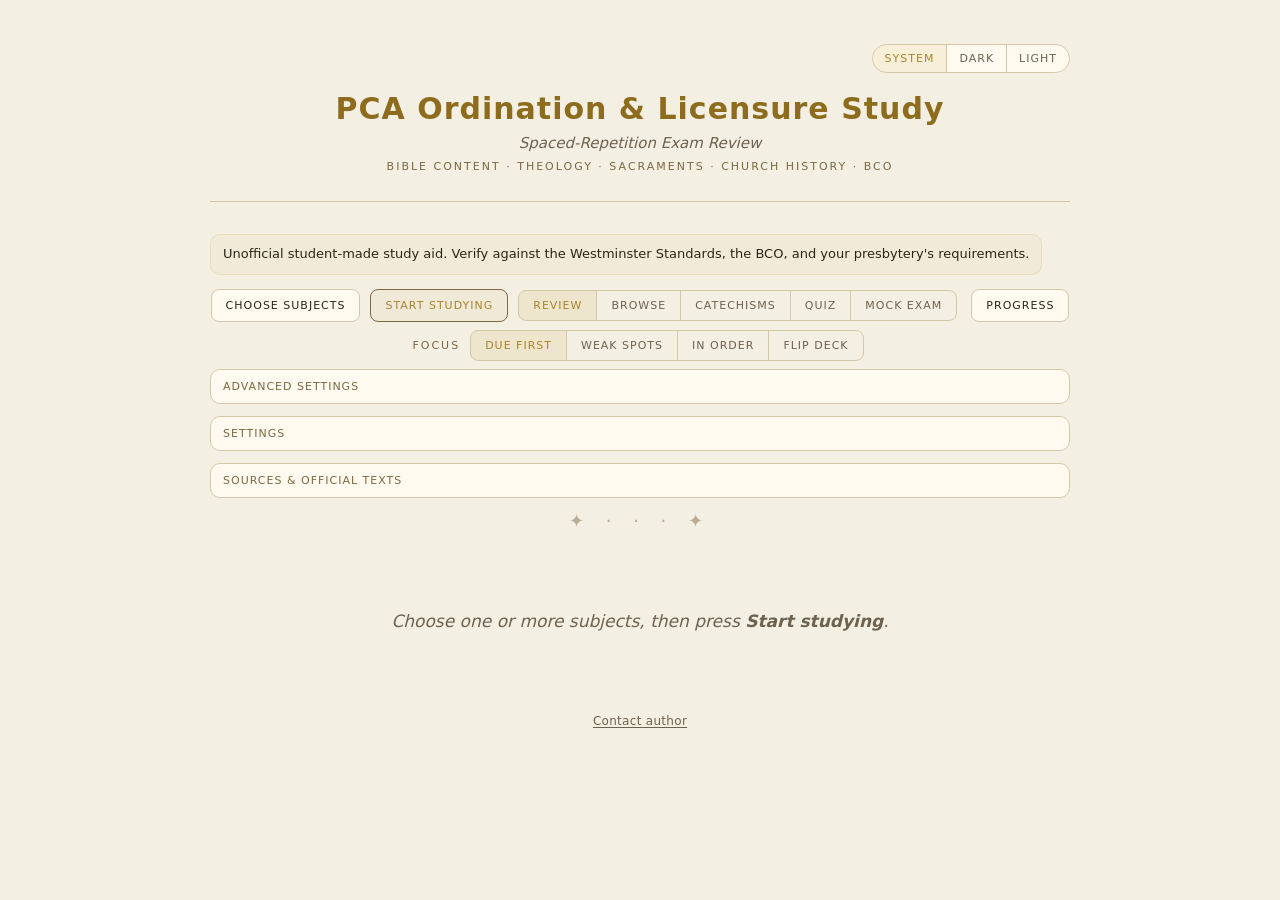
==== commit e94cbb99: "Add contact-the-author footer + modal ported from the Duff study tool A 'Contact author' footer link" ====
--- a/index.html
+++ b/index.html
@@ -7,7 +7,7 @@
 <meta name="description" content="Spaced-repetition review for PCA licensure and ordination exams — Bible Content, Theology, Sacraments, Church History, and the Book of Church Order.">
 <meta name="theme-color" content="#0e0f14">
 <link rel="icon" href="favicon.svg">
-<link rel="manifest" href="manifest.json?v=68">
+<link rel="manifest" href="manifest.json?v=69">
 
 <!-- Google tag (gtag.js) -->
 <script async src="https://www.googletagmanager.com/gtag/js?id=G-Y49JRJH39Q"></script>
@@ -38,8 +38,8 @@
 })();
 </script>
 
-<link rel="stylesheet" href="styles.css?v=68">
-<link rel="stylesheet" href="css/pca.css?v=68">
+<link rel="stylesheet" href="styles.css?v=69">
+<link rel="stylesheet" href="css/pca.css?v=69">
 </head>
 <body>
 <div class="app">
@@ -199,6 +199,10 @@
       <div class="review-list" id="reviewList"></div>
     </div>
   </section>
+
+  <footer class="app-footer">
+    <button type="button" class="app-footer-link" id="contactAuthorBtn">Contact author</button>
+  </footer>
 </div>
 
 <!-- Subject / sub-deck selector -->
@@ -295,57 +299,80 @@
   </div>
 </div>
 
+<!-- Contact-the-author card (footer link), ported from the Duff study tool. -->
+<div class="consent-overlay" id="contactAuthorOverlay" aria-hidden="true">
+  <div class="consent-modal" role="dialog" aria-modal="true" aria-labelledby="contactAuthorTitle">
+    <button class="modal-close-x" type="button" id="contactAuthorCloseX" aria-label="Close">&#x2715;</button>
+    <h2 id="contactAuthorTitle">Contact the author</h2>
+    <div class="consent-copy">
+      <p>This app is maintained by Timothy Hutama, an MTS student at Wycliffe College. The author makes no guarantees about the content but has made a best attempt to make sure everything is accurate.</p>
+      <p>Timothy blogs at <a href="https://definedfaith.wordpress.com/" target="_blank" rel="noopener noreferrer">definedfaith.wordpress.com</a>.</p>
+      <p>If you have comments or issues, please reach out on <a href="https://www.linkedin.com/in/timothyhutama/" target="_blank" rel="noopener noreferrer">LinkedIn</a>.</p>
+      <p>Other projects by Timothy:</p>
+      <ul class="contact-projects">
+        <li><a href="https://hutima.github.io/Lectio-Memorization/" target="_blank" rel="noopener noreferrer">Bible &amp; catechism memorization</a></li>
+        <li><a href="https://hutima.github.io/ScriptureDiagrammer/" target="_blank" rel="noopener noreferrer">Scripture Diagrammer</a></li>
+        <li><a href="https://hutima.github.io/GNTReader/" target="_blank" rel="noopener noreferrer">GNT Reader</a></li>
+      </ul>
+      <p>If you&rsquo;d like to buy me a coffee as thanks, you can send me a gift via e-transfer to <a href="mailto:t.hutama@queensu.ca">t.hutama@queensu.ca</a> or Venmo at <strong>@hutima</strong>.</p>
+    </div>
+    <div class="consent-actions">
+      <button class="quick-btn quick-primary" type="button" id="contactAuthorCloseBtn">Close</button>
+    </div>
+  </div>
+</div>
+
 <!-- Subject data (plain defer globals → window.PCA_DATA) -->
-<script defer src="js/data/subjects/bible_content.js?v=68"></script>
-<script defer src="js/data/subjects/bible_books.js?v=68"></script>
-<script defer src="js/data/subjects/bco.js?v=68"></script>
-<script defer src="js/data/subjects/bco_governance.js?v=68"></script>
-<script defer src="js/data/subjects/bco_comprehensive.js?v=68"></script>
-<script defer src="js/data/subjects/sacraments.js?v=68"></script>
-<script defer src="js/data/subjects/church_history.js?v=68"></script>
-<script defer src="js/data/subjects/hot_topics.js?v=68"></script>
-<script defer src="js/data/subjects/theology.js?v=68"></script>
-<script defer src="js/data/subjects/theology_other.js?v=68"></script>
-<script defer src="js/data/subjects/wcf.js?v=68"></script>
-<script defer src="js/data/subjects/doctrines_proofs.js?v=68"></script>
-<script defer src="js/data/subjects/personal_call.js?v=68"></script>
-<script defer src="js/data/subjects/catechism_wsc.js?v=68"></script>
+<script defer src="js/data/subjects/bible_content.js?v=69"></script>
+<script defer src="js/data/subjects/bible_books.js?v=69"></script>
+<script defer src="js/data/subjects/bco.js?v=69"></script>
+<script defer src="js/data/subjects/bco_governance.js?v=69"></script>
+<script defer src="js/data/subjects/bco_comprehensive.js?v=69"></script>
+<script defer src="js/data/subjects/sacraments.js?v=69"></script>
+<script defer src="js/data/subjects/church_history.js?v=69"></script>
+<script defer src="js/data/subjects/hot_topics.js?v=69"></script>
+<script defer src="js/data/subjects/theology.js?v=69"></script>
+<script defer src="js/data/subjects/theology_other.js?v=69"></script>
+<script defer src="js/data/subjects/wcf.js?v=69"></script>
+<script defer src="js/data/subjects/doctrines_proofs.js?v=69"></script>
+<script defer src="js/data/subjects/personal_call.js?v=69"></script>
+<script defer src="js/data/subjects/catechism_wsc.js?v=69"></script>
 
 <!-- 12-week study plan (Schedule of Assignments) → window.PCA_WEEKS -->
-<script defer src="js/data/week_plan.js?v=68"></script>
+<script defer src="js/data/week_plan.js?v=69"></script>
 
 <!-- Westminster catechisms full text (defer global → window.PCA_CATECHISMS) -->
-<script defer src="js/data/catechisms.js?v=68"></script>
-<script defer src="js/data/catechisms_bco.js?v=68"></script>
+<script defer src="js/data/catechisms.js?v=69"></script>
+<script defer src="js/data/catechisms_bco.js?v=69"></script>
 <!-- The 150 Psalms, KJV (public domain) — the Psalms reader category in the
      Catechisms mode. Must load AFTER catechisms.js (which assigns the global). -->
-<script defer src="js/data/psalms_kjv.js?v=68"></script>
+<script defer src="js/data/psalms_kjv.js?v=69"></script>
 
 <!-- Hand-authored quiz bank (defer globals → window.PCA_QUIZ) -->
-<script defer src="js/data/quiz/bible_content.js?v=68"></script>
-<script defer src="js/data/quiz/bible_books.js?v=68"></script>
-<script defer src="js/data/quiz/bco.js?v=68"></script>
-<script defer src="js/data/quiz/sacraments.js?v=68"></script>
-<script defer src="js/data/quiz/church_history.js?v=68"></script>
-<script defer src="js/data/quiz/theology.js?v=68"></script>
-<script defer src="js/data/quiz/hot_topics.js?v=68"></script>
+<script defer src="js/data/quiz/bible_content.js?v=69"></script>
+<script defer src="js/data/quiz/bible_books.js?v=69"></script>
+<script defer src="js/data/quiz/bco.js?v=69"></script>
+<script defer src="js/data/quiz/sacraments.js?v=69"></script>
+<script defer src="js/data/quiz/church_history.js?v=69"></script>
+<script defer src="js/data/quiz/theology.js?v=69"></script>
+<script defer src="js/data/quiz/hot_topics.js?v=69"></script>
 <!-- Authored BCO True/False bank (defer global → window.PCA_QUIZ_TF; Mock exam only) -->
-<script defer src="js/data/quiz/bco_tf.js?v=68"></script>
+<script defer src="js/data/quiz/bco_tf.js?v=69"></script>
 
 <!-- Per-card MCQ overlays (defer globals → window.PCA_CARD_QUIZ): a hand-
      authored multiple-choice question for every card that can't auto-generate
      one, so the whole bank is quizzable in Quiz mode and the Mock exam. -->
-<script defer src="js/data/quiz_cards/bible_books.js?v=68"></script>
-<script defer src="js/data/quiz_cards/bible_books_nt.js?v=68"></script>
-<script defer src="js/data/quiz_cards/bible_content.js?v=68"></script>
-<script defer src="js/data/quiz_cards/bco.js?v=68"></script>
-<script defer src="js/data/quiz_cards/bco_comprehensive.js?v=68"></script>
-<script defer src="js/data/quiz_cards/theology.js?v=68"></script>
-<script defer src="js/data/quiz_cards/wcf.js?v=68"></script>
-<script defer src="js/data/quiz_cards/church_history.js?v=68"></script>
-<script defer src="js/data/quiz_cards/small_subjects.js?v=68"></script>
+<script defer src="js/data/quiz_cards/bible_books.js?v=69"></script>
+<script defer src="js/data/quiz_cards/bible_books_nt.js?v=69"></script>
+<script defer src="js/data/quiz_cards/bible_content.js?v=69"></script>
+<script defer src="js/data/quiz_cards/bco.js?v=69"></script>
+<script defer src="js/data/quiz_cards/bco_comprehensive.js?v=69"></script>
+<script defer src="js/data/quiz_cards/theology.js?v=69"></script>
+<script defer src="js/data/quiz_cards/wcf.js?v=69"></script>
+<script defer src="js/data/quiz_cards/church_history.js?v=69"></script>
+<script defer src="js/data/quiz_cards/small_subjects.js?v=69"></script>
 
 <!-- Entry point -->
-<script type="module" src="js/app/pca.js?v=68"></script>
+<script type="module" src="js/app/pca.js?v=69"></script>
 </body>
 </html>
--- a/css/pca.css
+++ b/css/pca.css
@@ -566,6 +566,20 @@
 .sources-list a { color: var(--gold-light); }
 .sources-note { color: var(--muted); font-size: calc((13px) * var(--text-scale, 1)); font-style: italic; }
 
+/* ── Footer credit + contact-the-author card (ported from Duff) ──────────── */
+.app-footer { text-align: center; margin-top: 18px; padding-bottom: 10px; }
+.app-footer-link {
+  background: none; border: 0; color: var(--muted);
+  font-family: var(--font-body); font-size: calc((12px) * var(--text-scale, 1));
+  letter-spacing: 0.3px; text-decoration: underline; text-underline-offset: 2px;
+  cursor: pointer; padding: 4px 8px; transition: color 0.08s;
+}
+.app-footer-link:hover { color: var(--gold); }
+.consent-copy a { color: var(--gold); text-decoration: underline; text-underline-offset: 2px; }
+.consent-copy a:hover { color: var(--gold-light); }
+.contact-projects { margin: 6px 0 0; padding-left: 20px; }
+.contact-projects li + li { margin-top: 4px; }
+
 /* ── Light theme overrides ────────────────────────────────────────────────
    The colors above are tuned for the dark theme; a handful are hard-coded
    (pale green/red text, white-tint backgrounds) and need darker equivalents
